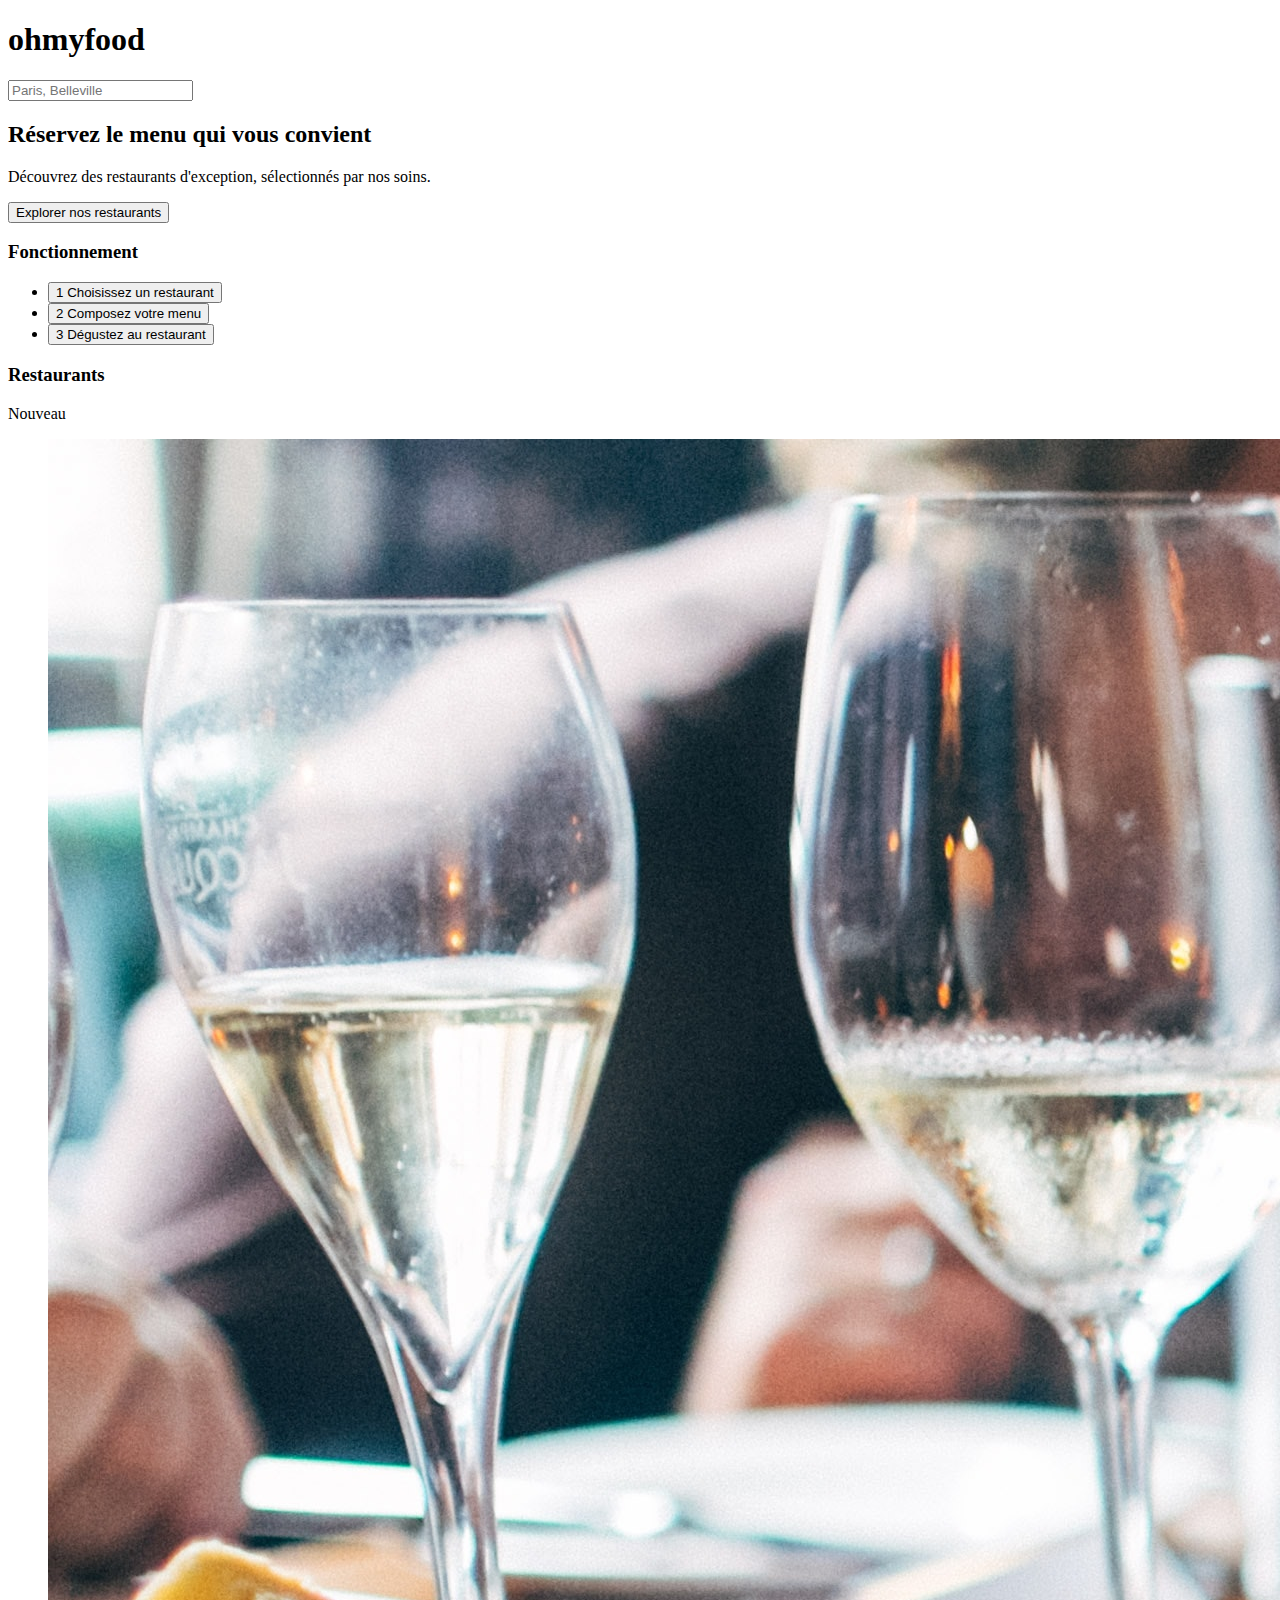
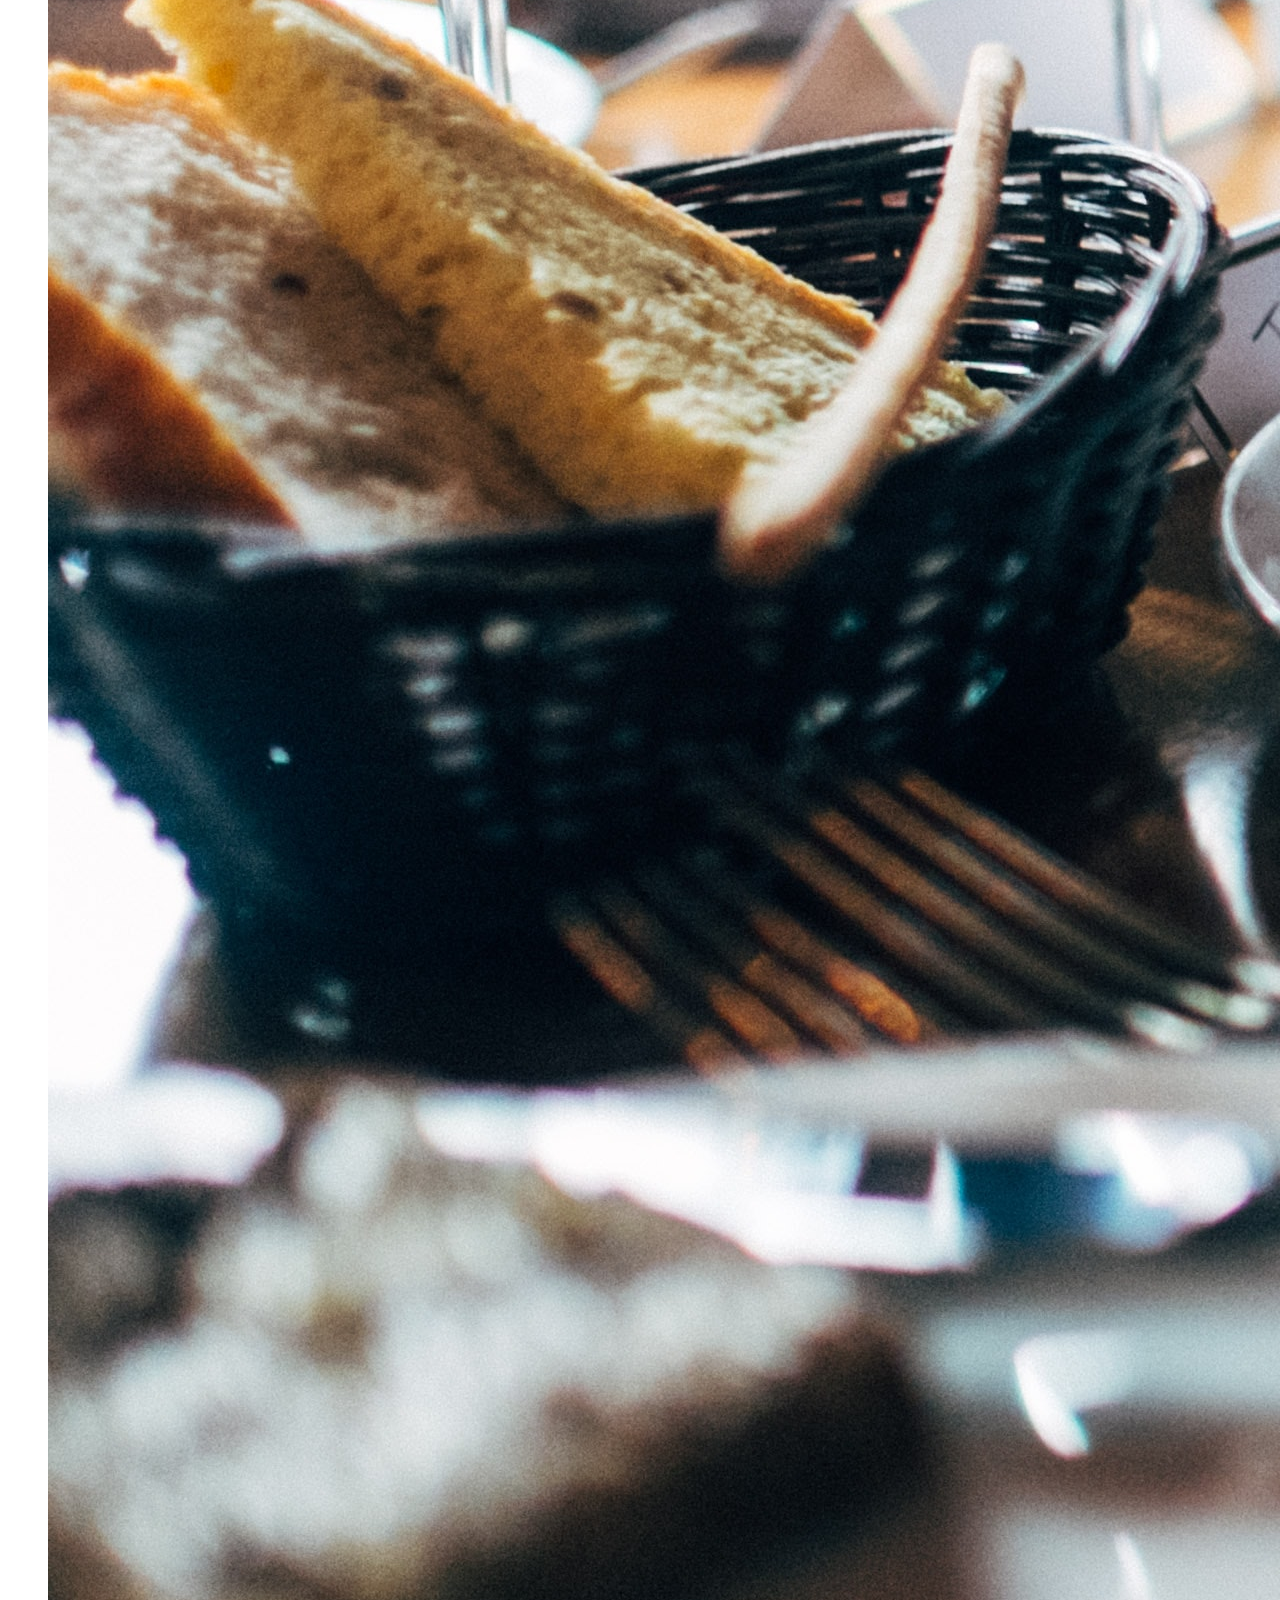
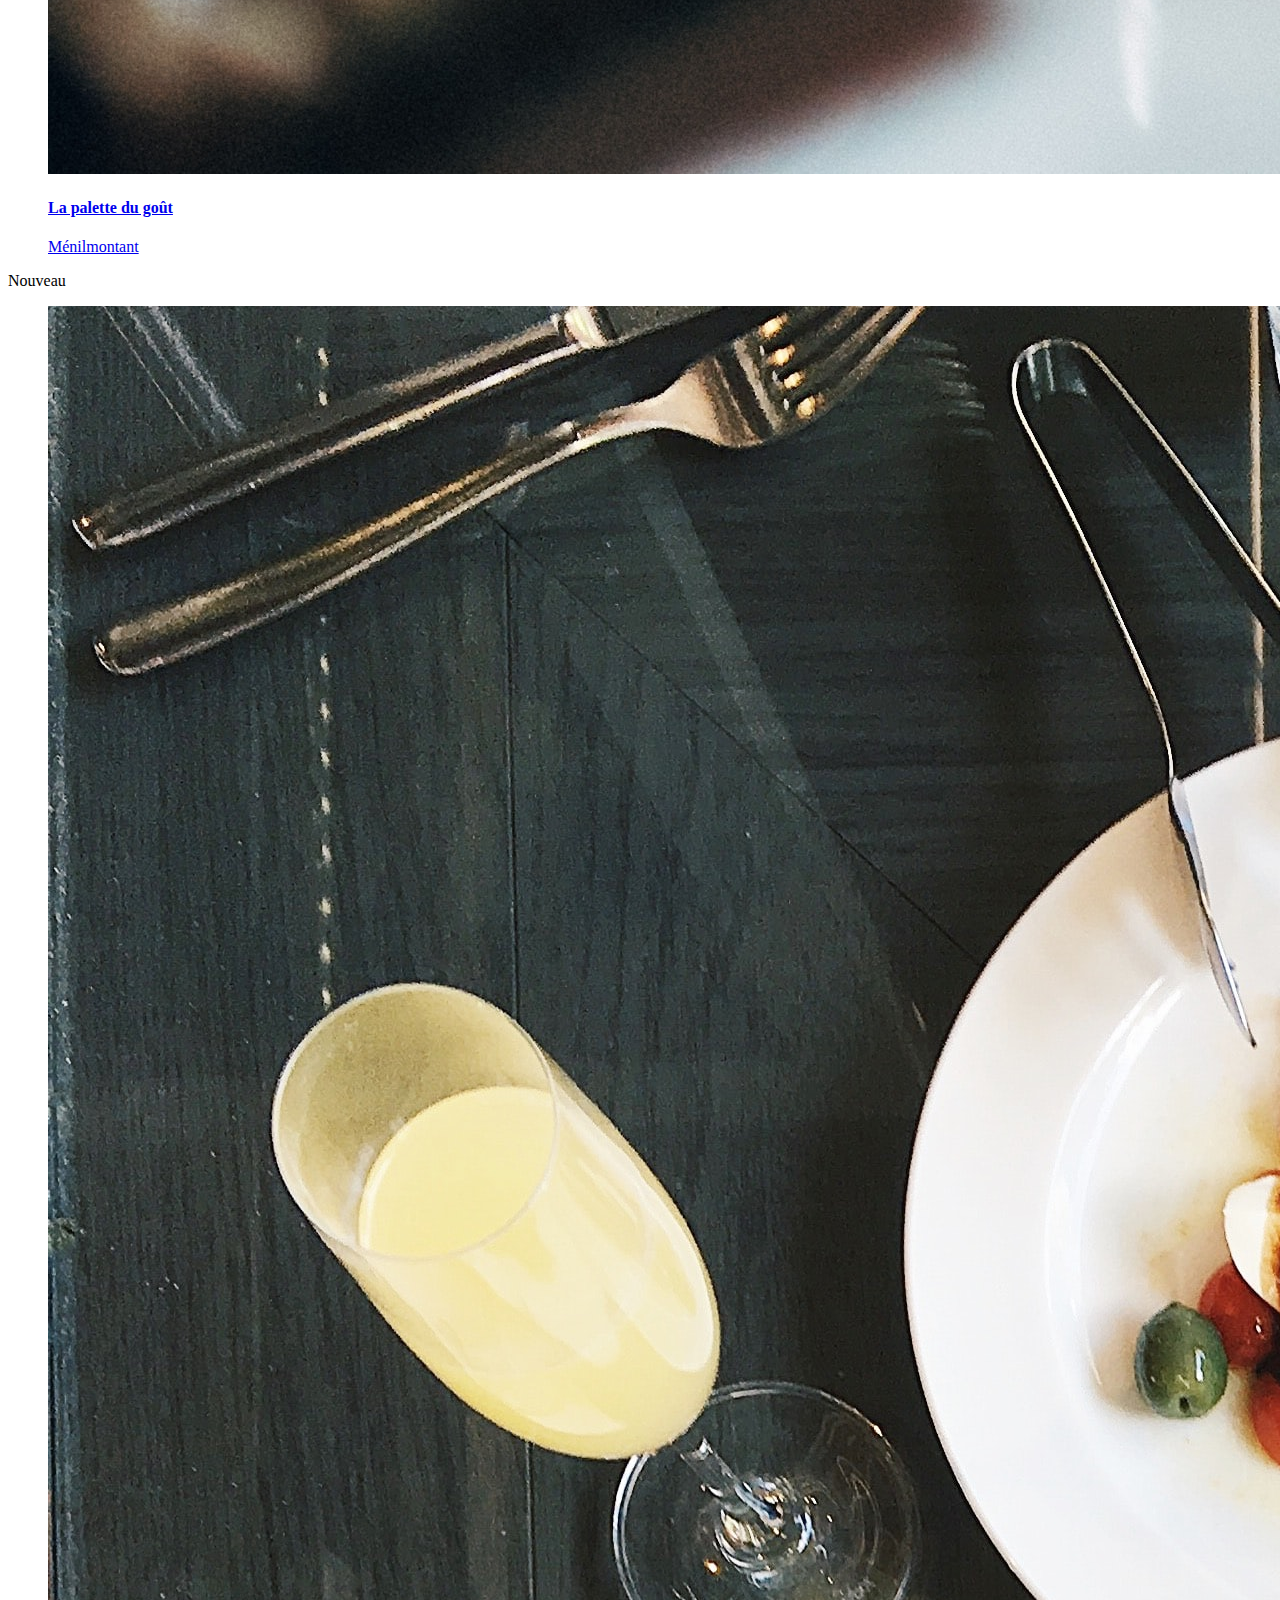
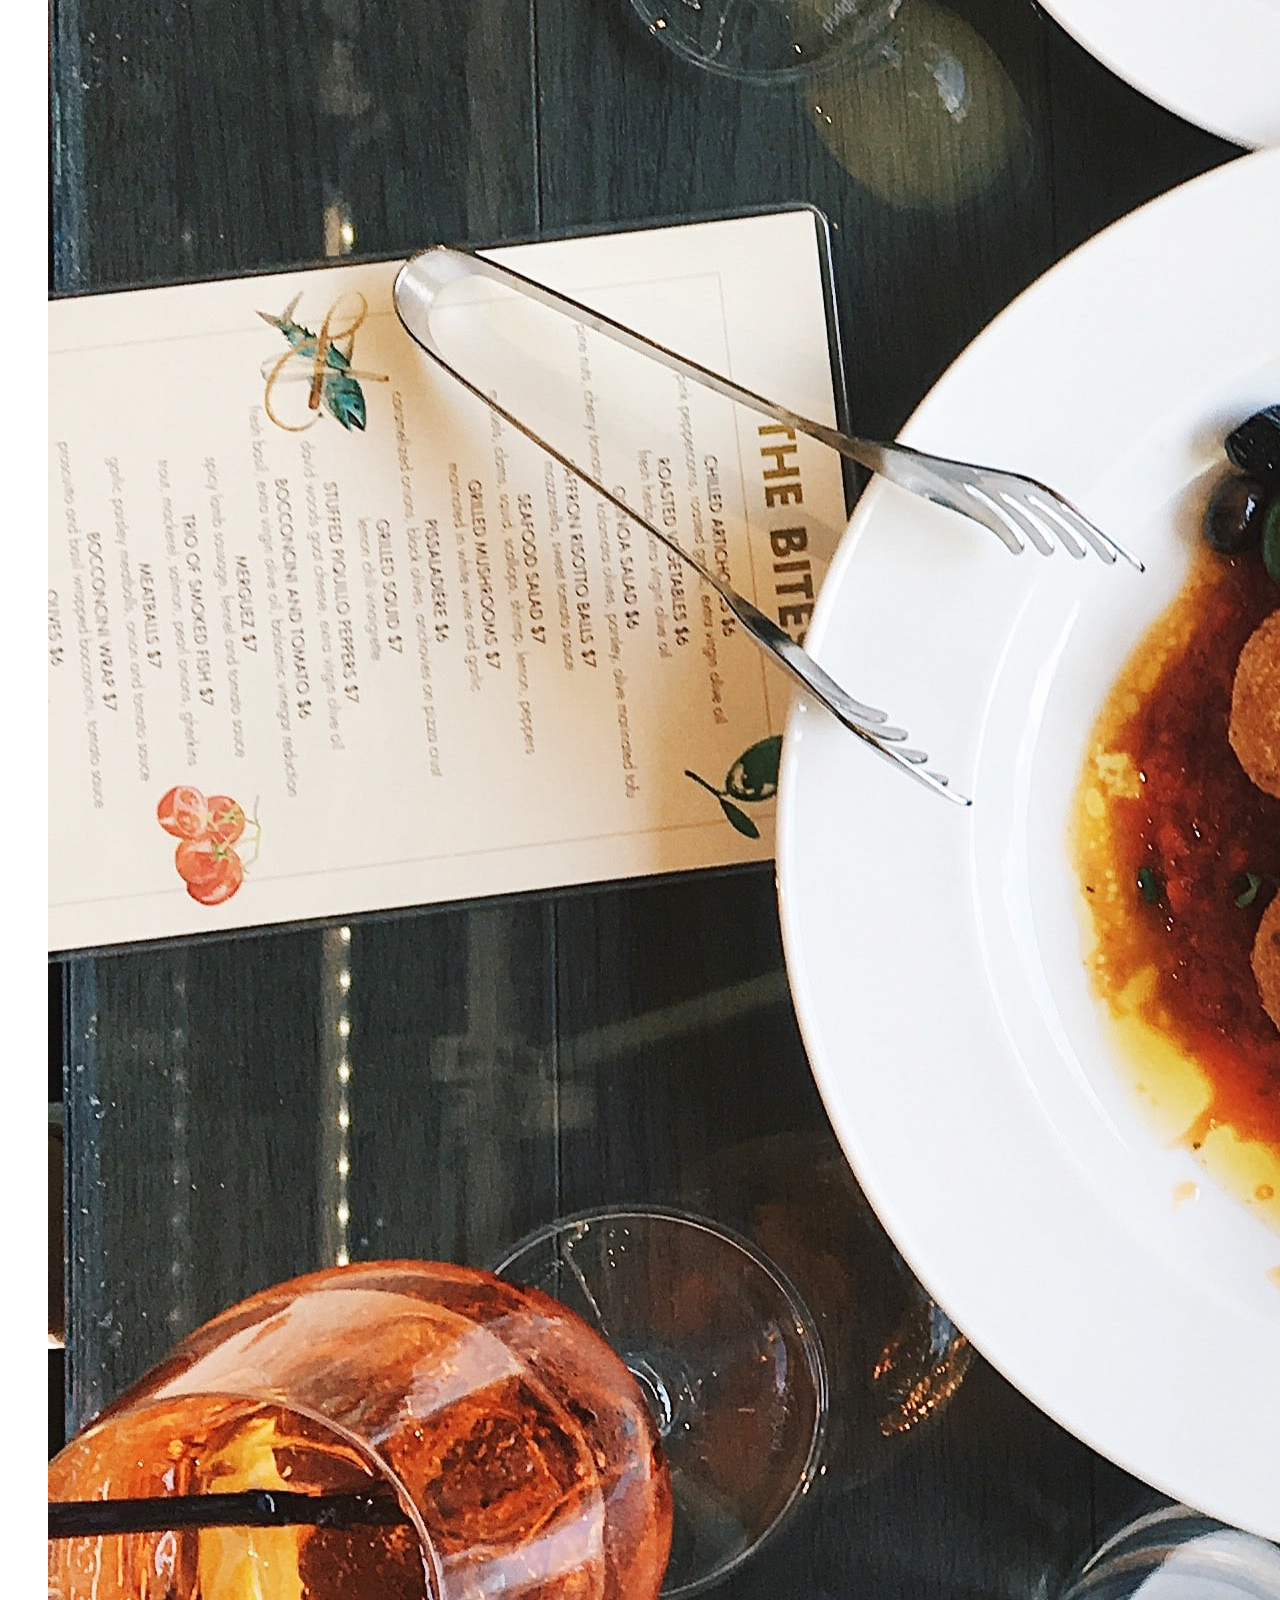
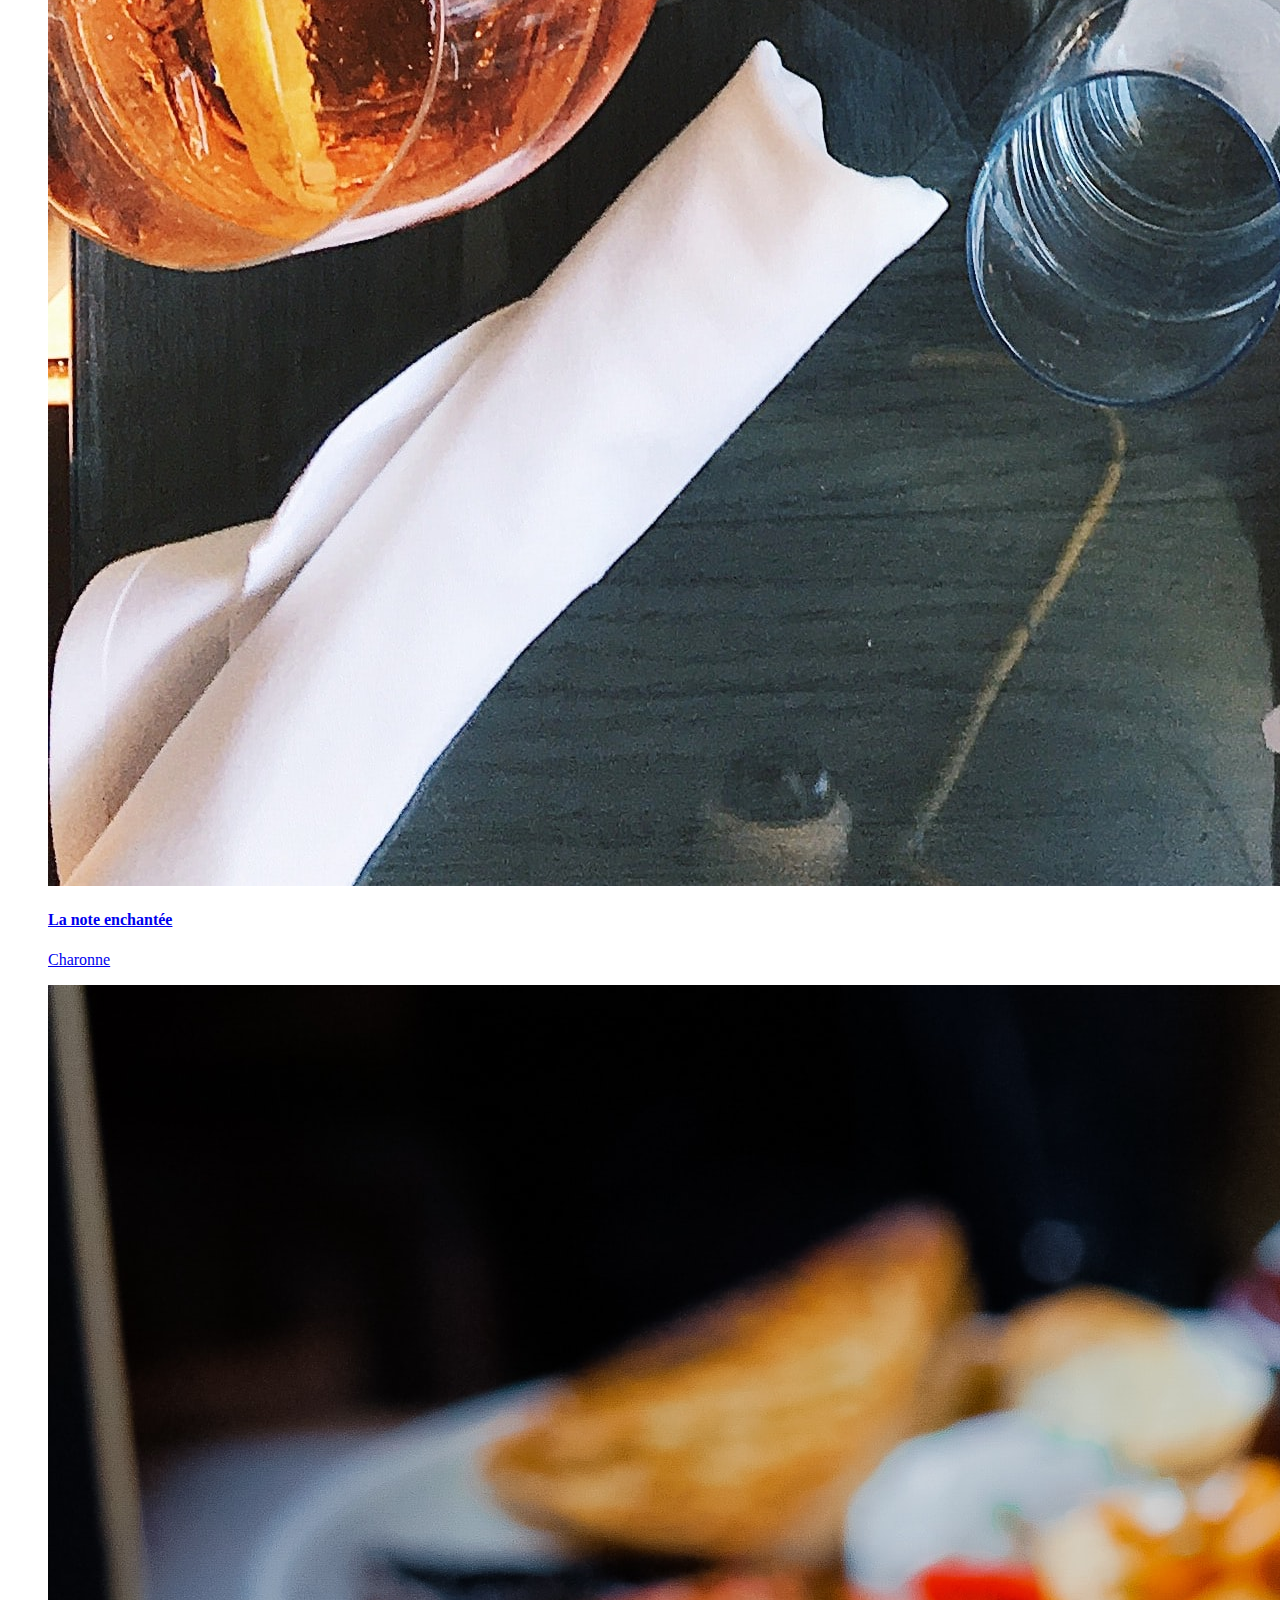
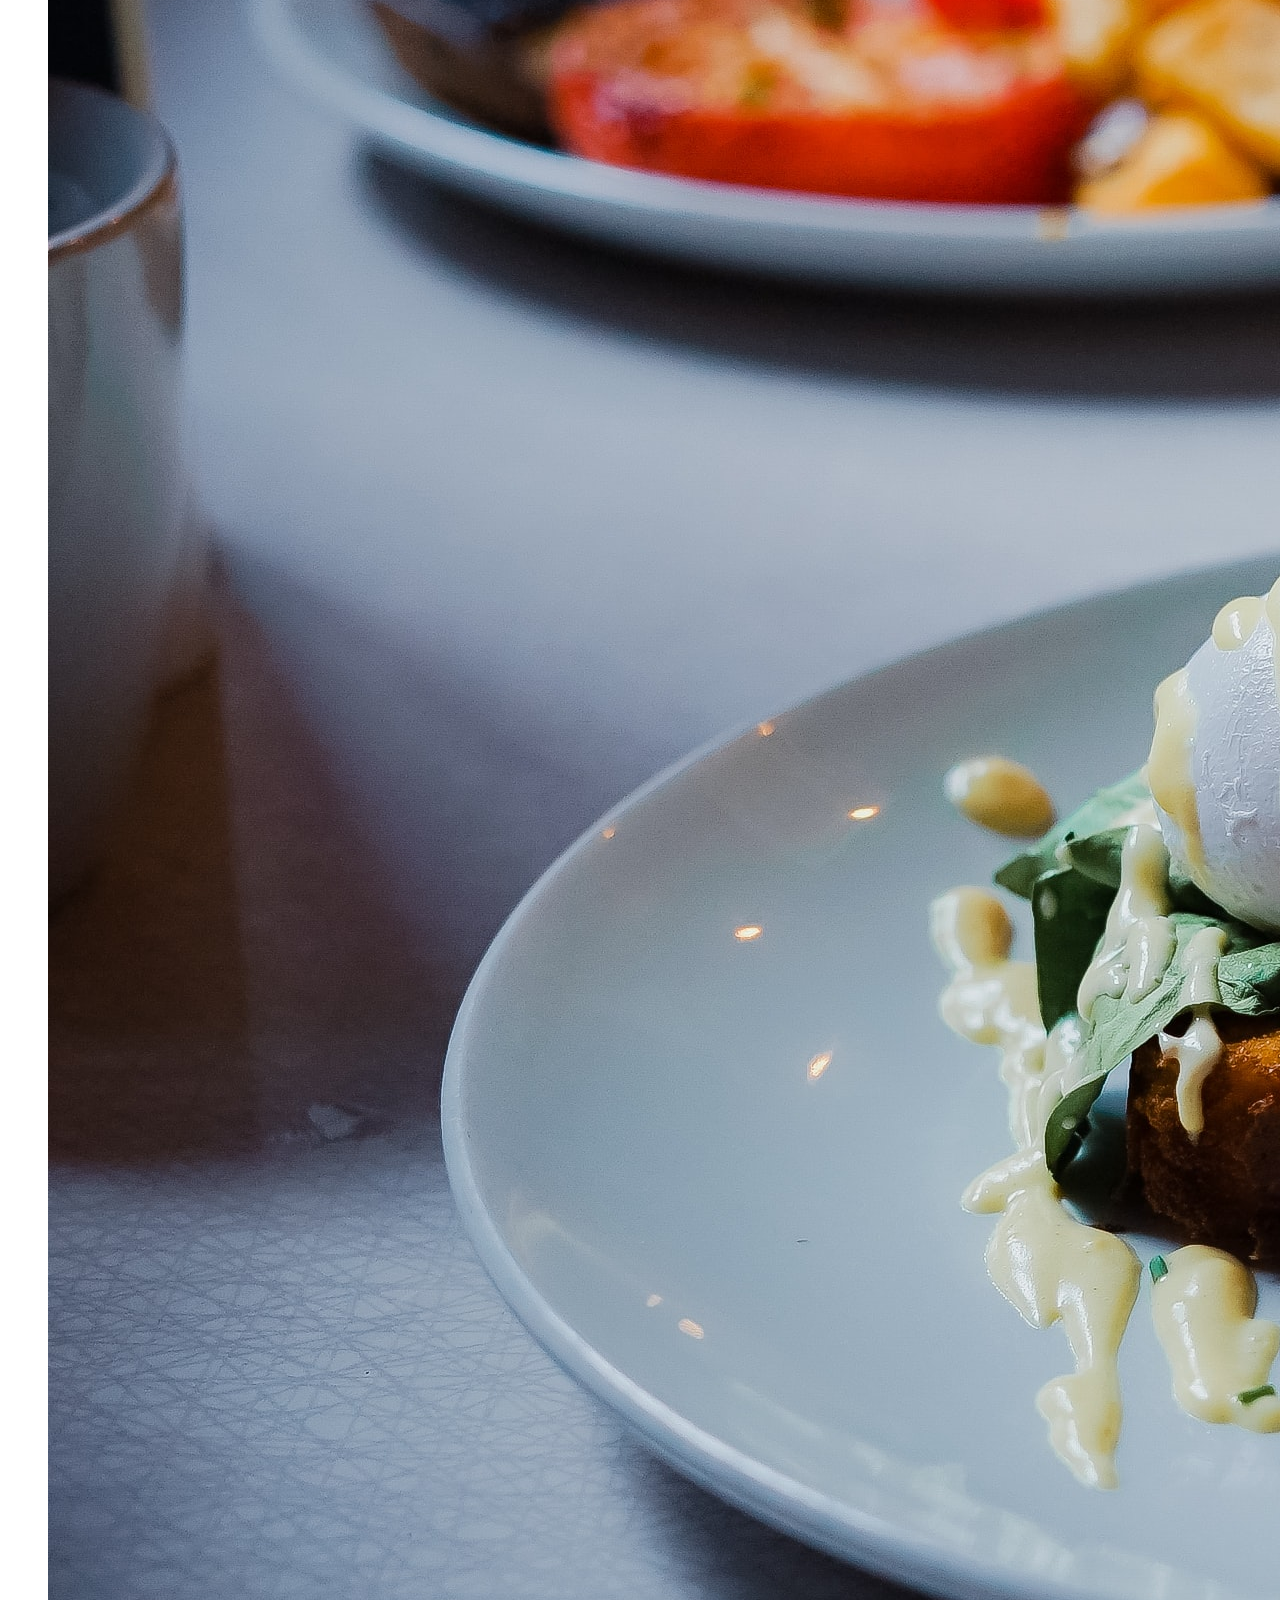
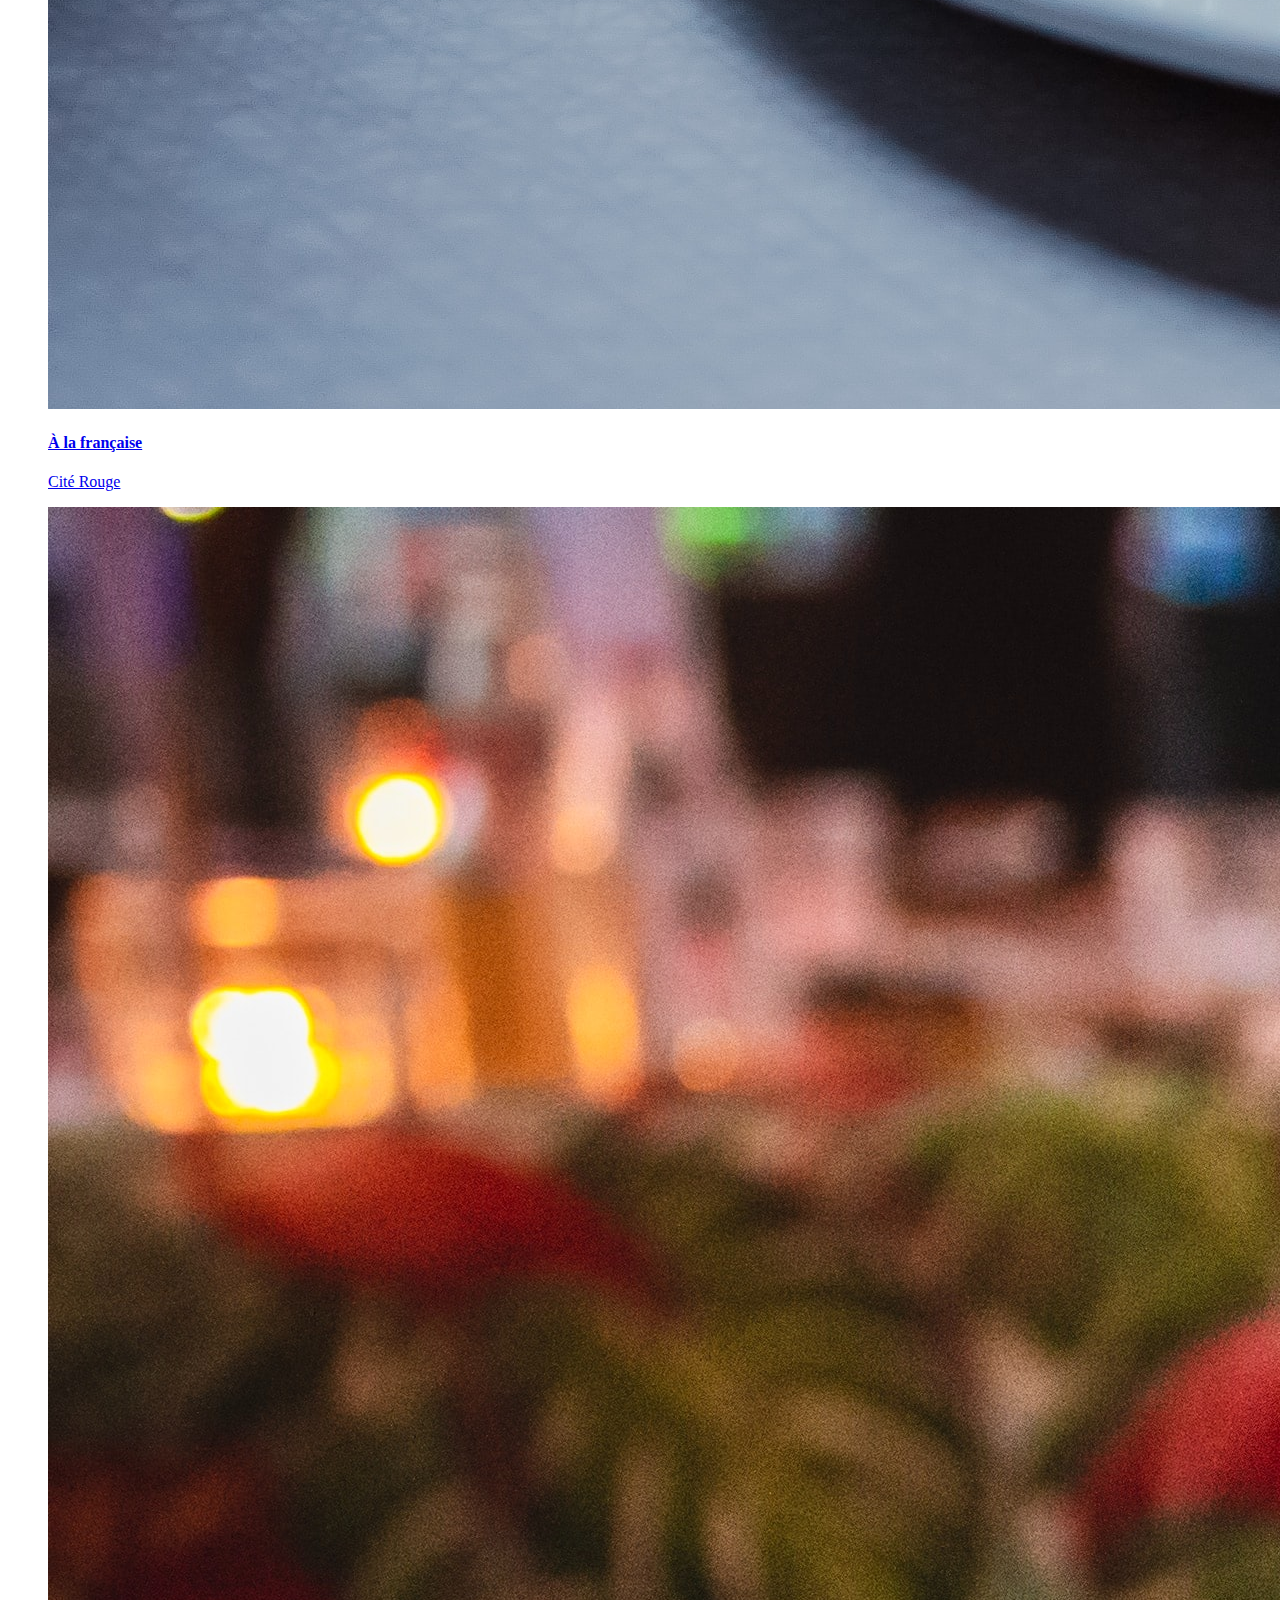
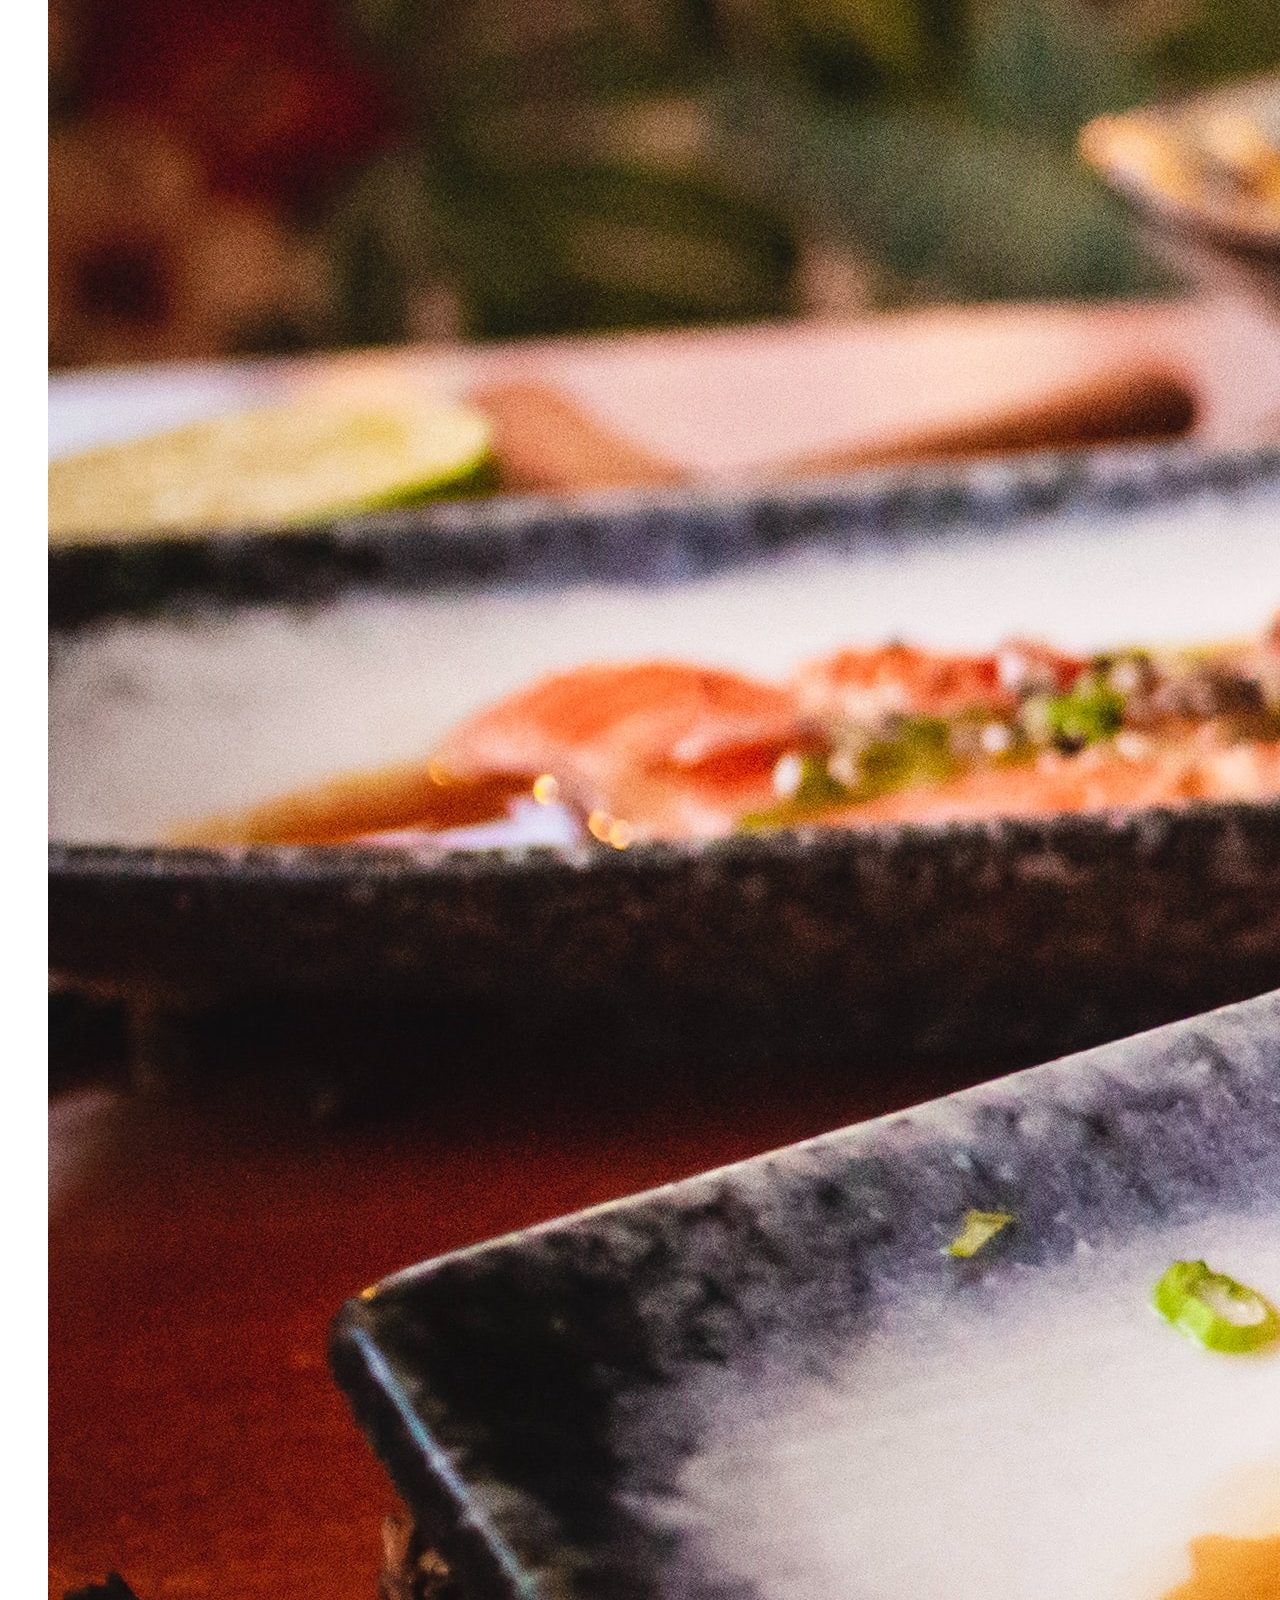
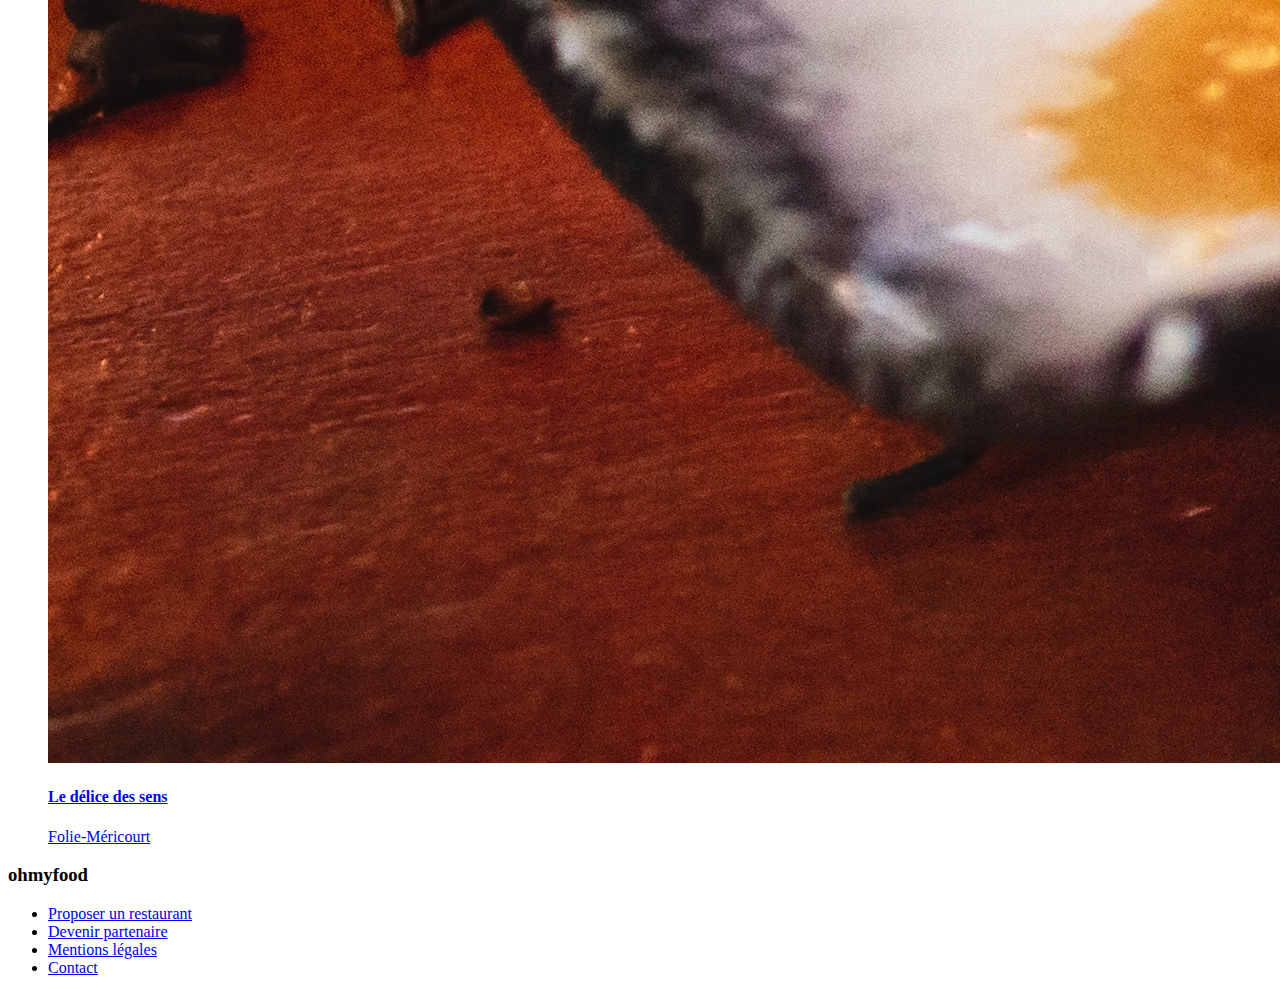
==== src/index.html @ 0aad3068 "Animation sélection plat rajoutée." ====
<!DOCTYPE html>
<html lang="fr">

    <head>
        <meta charset="utf-8" />
		<meta name="description_page" content="Accueil du site de réservation de table" />
		<meta name="viewport" content="width=device-width, initial-scale=1">
		<link rel="stylesheet" href="https://cdnjs.cloudflare.com/ajax/libs/font-awesome/6.0.0-beta3/css/all.min.css" integrity="sha512-Fo3rlrZj/k7ujTnHg4CGR2D7kSs0v4LLanw2qksYuRlEzO+tcaEPQogQ0KaoGN26/zrn20ImR1DfuLWnOo7aBA==" crossorigin="anonymous" referrerpolicy="no-referrer" />
		<link rel="preconnect" href="https://fonts.googleapis.com">
		<link rel="preconnect" href="https://fonts.gstatic.com" crossorigin>
		<link href="https://fonts.googleapis.com/css2?family=Roboto&family=Shrikhand&display=swap" rel="stylesheet">
		<link rel="stylesheet" href="css/style.css" />
		<!--
		LES TAILLES POUR LES FORMAT TABLETTES ET DESKTOP SONT A DEFINIR
		<link rel="stylesheet" media="screen and (max-width: ???px)" href="css/tablette.css" />
		<link rel="stylesheet" media="screen and (max-width: ???px)" href="css/desktop.css" />-->

		
   
		<title>OhMyFood ! Les restaurants d'exception ! </title> 
    </head>
	
	<body>
		
		<header>
		
			<div>
					<h1>ohmyfood</h1>
				<form id="localisation">
					<label for="destination"><i class="fas fa-map-marker-alt"></i></label>
					<input type="text" placeholder="Paris, Belleville" id="destination"/>
				</form>
			</div>
			<div id="accroche">
				<h2> Réservez le menu qui vous convient</h2>
				<p> Découvrez des restaurants d'exception, sélectionnés par nos soins.</p>
			</div>
			<button class="gradient_button">Explorer nos restaurants</button>
		</header>
		
		
		
		<section id="how_use">
			<h3>Fonctionnement</h3>
			<ul>
				<li>
					<button>
						<span  class="how_use_step">1</span>
						<i class="fas fa-mobile-alt"></i>Choisissez un restaurant
					</button>
				</li>
				<li>
					
					<button>
						<span  class="how_use_step">2</span>
						<i class="fas fa-list-ul operation__steps--icon"></i>Composez votre menu
					</button>
				</li>
				<li>
					
					<button class="how_use">
						<span  class="how_use_step">3</span>
						<i class="fas fa-store operation__steps--icon"></i>Dégustez au restaurant
					</button>
				</li>
			</ul>
		</section>
		
		<section id="restaurant">
			<h3>Restaurants</h3>
			
			
				<div class="new_restaurant">Nouveau</div>
				<figure>
					<a href="LaPaletteDuGout.html">
						<img src="images/restaurants/jay-wennington-N_Y88TWmGwA-unsplash.jpg" alt="Photo d'un plat du restaurant" />
						<figcaption>
							<div>
								<h4>La palette du goût</h4>
								<p>Ménilmontant</p>
							</div>
							<p><i class="fill far fa-heart fa-2x gradient"></i></p>
						</figcaption>
					</a>
				</figure>
			

				<div class="new_restaurant">Nouveau</div>
				<figure>
					<a href="LaNoteEnchantee.html">
						<img src="images/restaurants/stil-u2Lp8tXIcjw-unsplash.jpg" alt="Photo d'un plat du restaurant" />
						<figcaption>
							<div>
								<h4>La note enchantée</h4>
								<p>Charonne</p>
							</div>
							<p><i class="fill far fa-heart fa-2x"></i></p>
						</figcaption>
					</a>
				</figure>

				<figure>
					<a href="ALaFrancaise.html">
						<img src="images/restaurants/toa-heftiba-DQKerTsQwi0-unsplash.jpg" alt="Photo d'un plat du restaurant" />
						<figcaption>
							<div>
								<h4>À la française</h4>
								<p>Cité Rouge</p>
							</div>
							<p><i class="fill far fa-heart fa-2x"></i></p>
						</figcaption>
					</a>
				</figure>
			
				<figure>
					<a href="LeDeliceDesSens.html">
						<img src="images/restaurants/louis-hansel-shotsoflouis-qNBGVyOCY8Q-unsplash.jpg" alt="Photo d'un plat du restaurant" />
						<figcaption>
							<div>
								<h4>Le délice des sens</h4>
								<p>Folie-Méricourt</p>
							</div>
							<p><i class="fill far fa-heart fa-2x"></i></p>
						</figcaption>
					</a>
				</figure>
		</section>
		
		<footer>
			<h3>ohmyfood</h3>
			<nav>
				<ul>
					<li><a href="#"><i class="fas fa-utensils"></i>Proposer un restaurant</a></li>
					<li><a href="#"><i class="fas fa-hands-helping"></i>Devenir partenaire</a></li>
					<li><a href="#">Mentions légales</a></li>
					<li><a href="mailto:contact@ohmyfood.fr">Contact</a></li>
				</ul>
			</nav>
		</footer>
	</body>
</html>
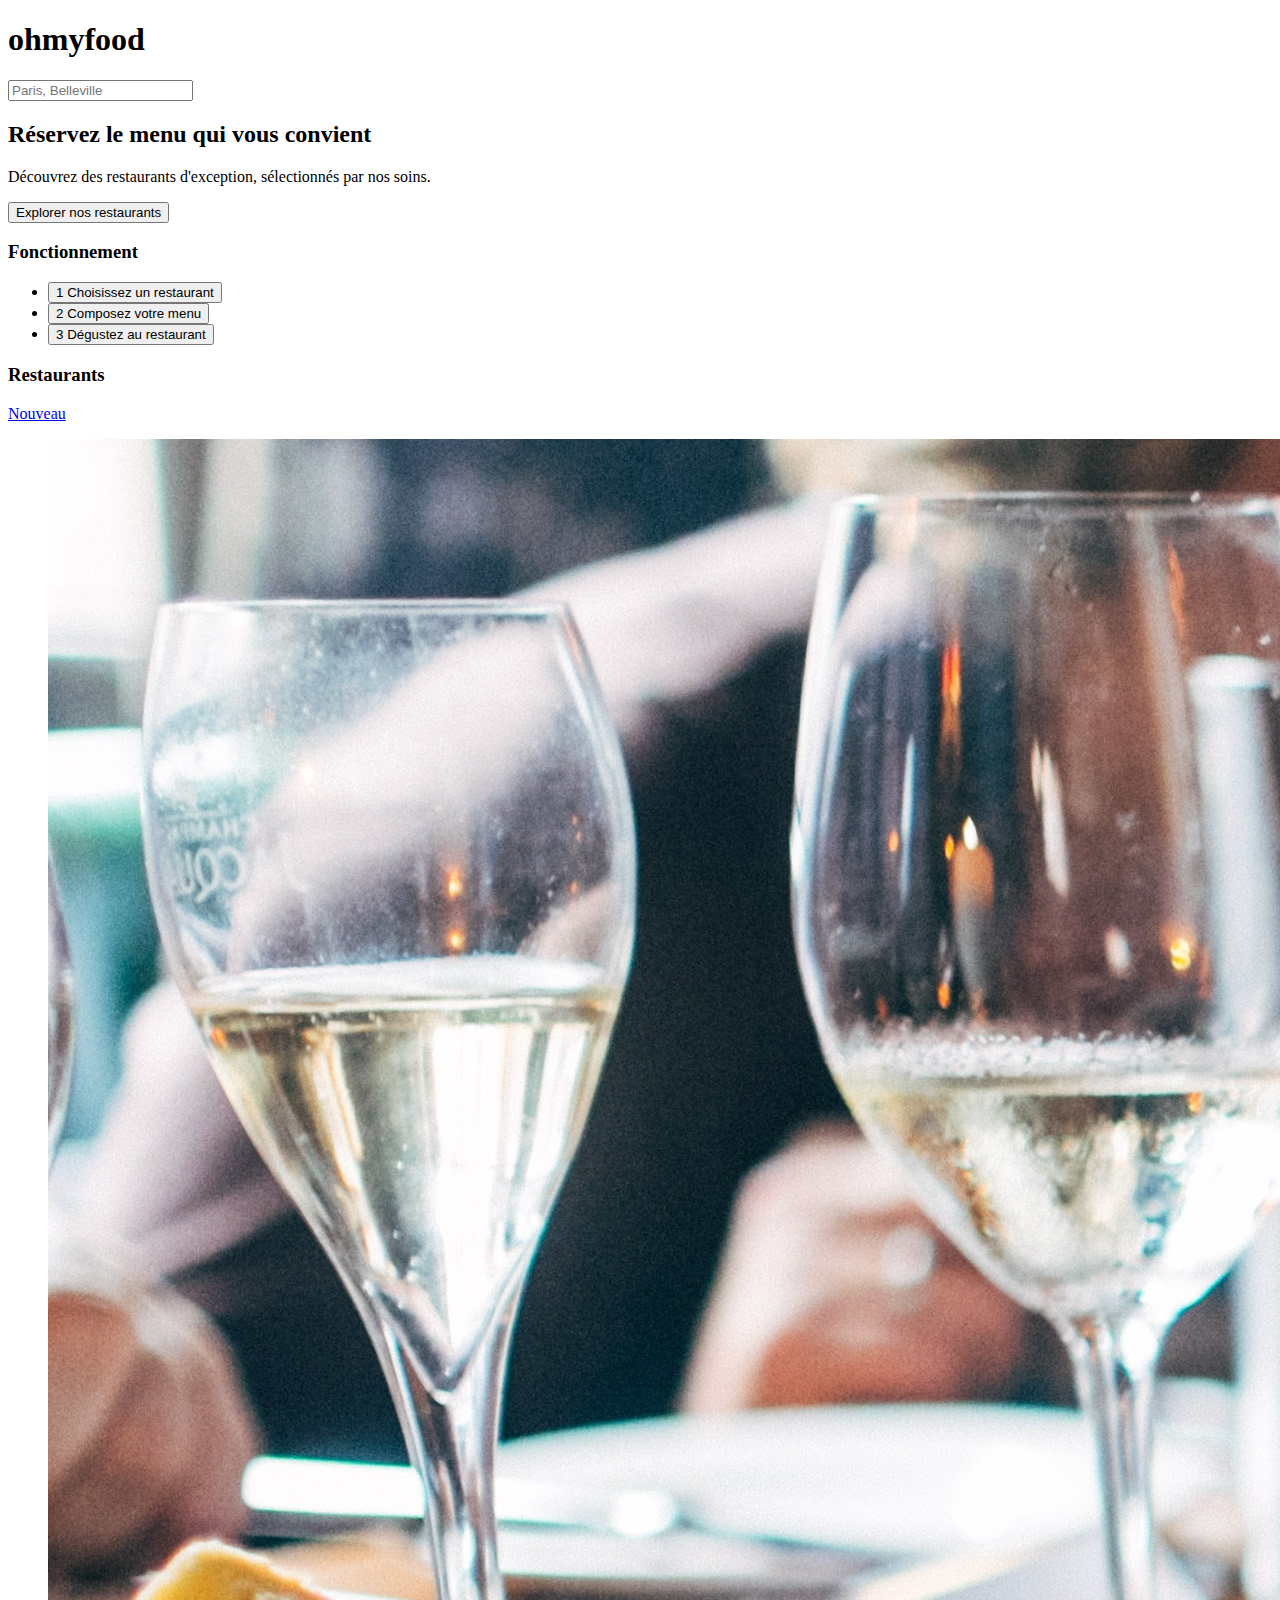
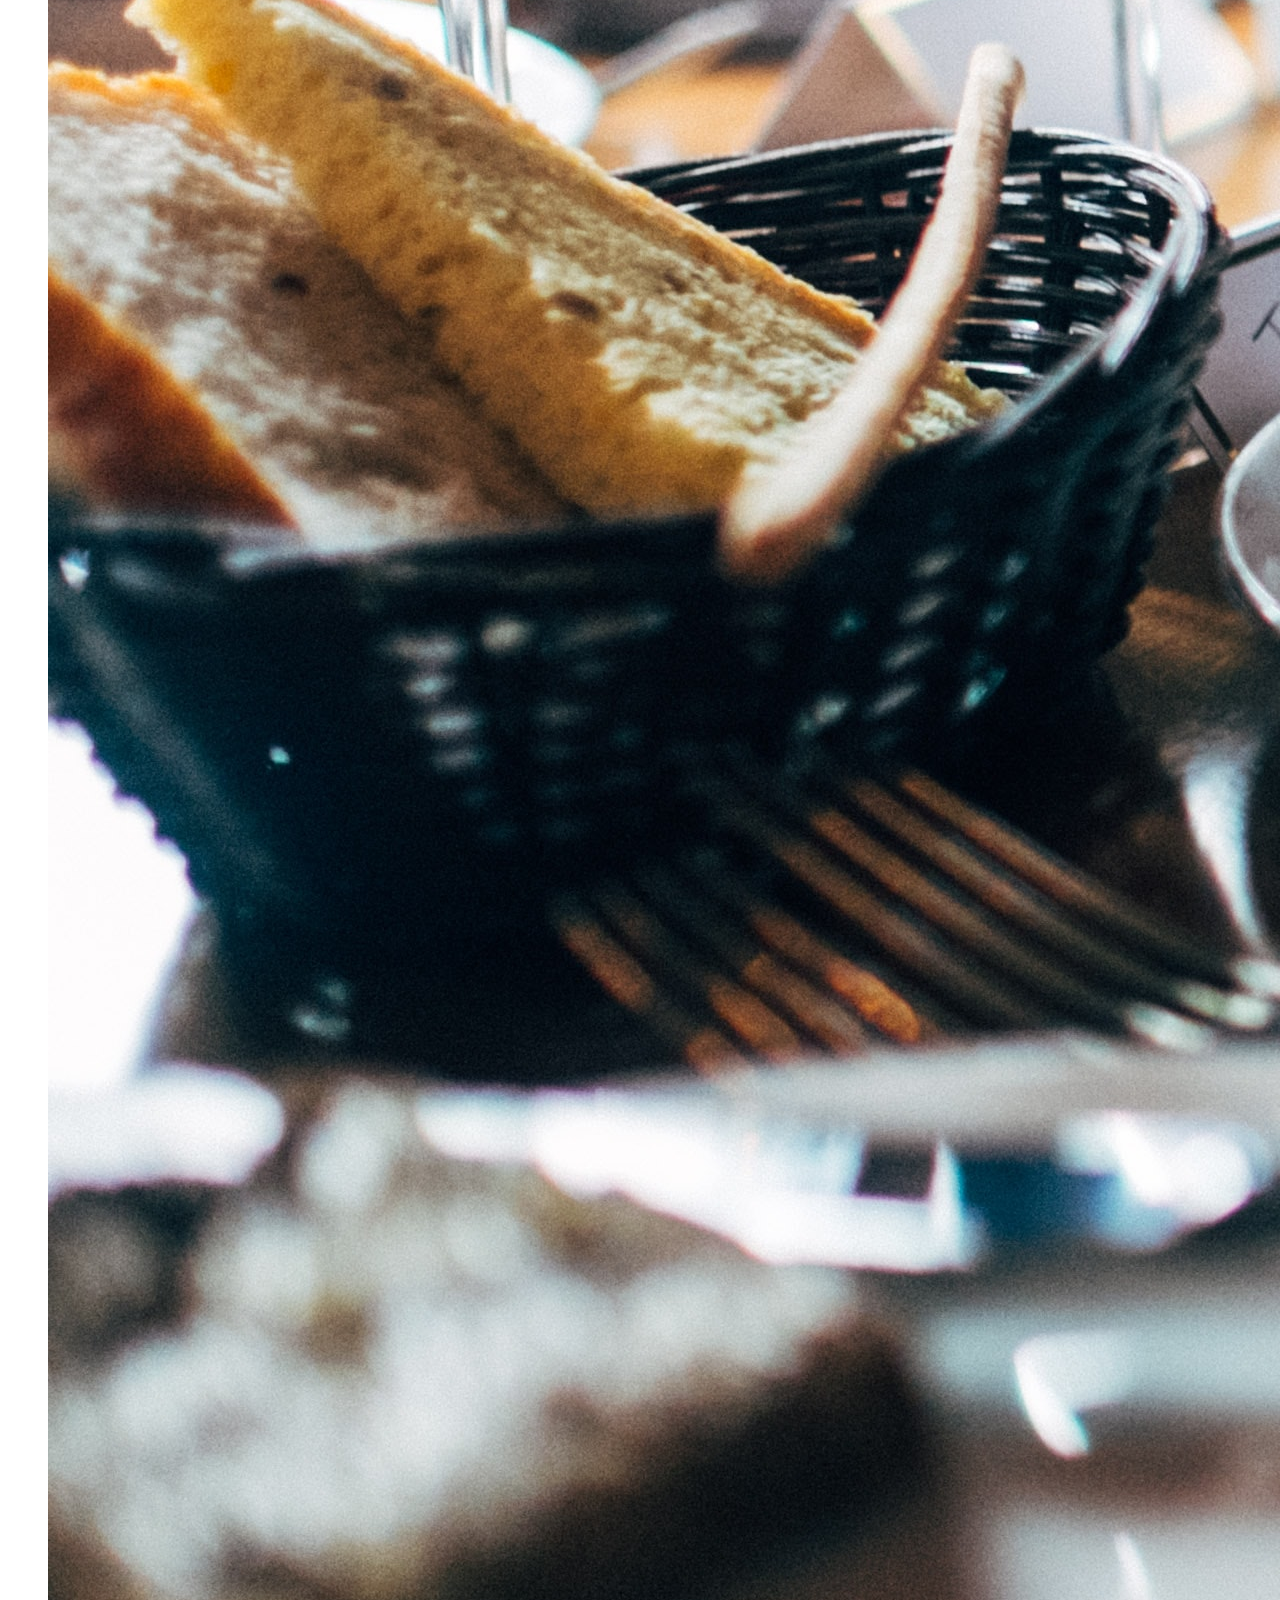
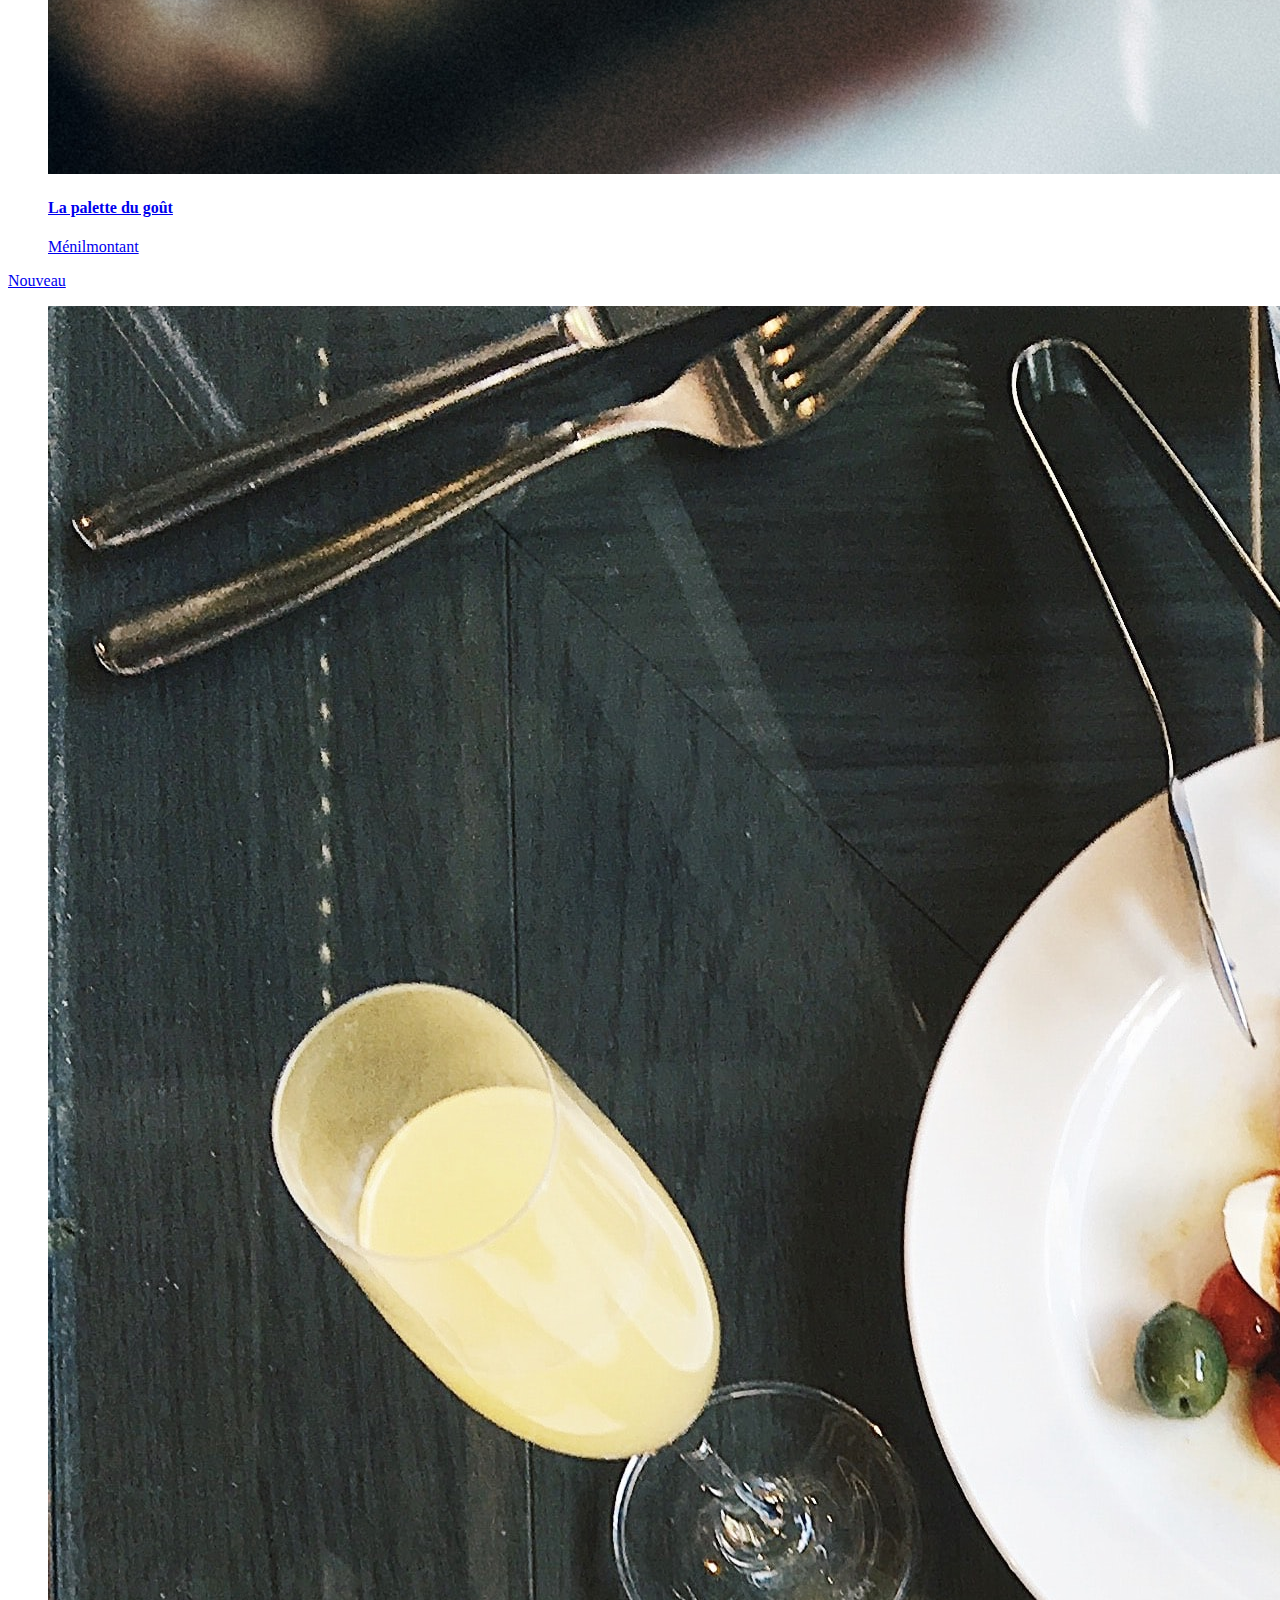
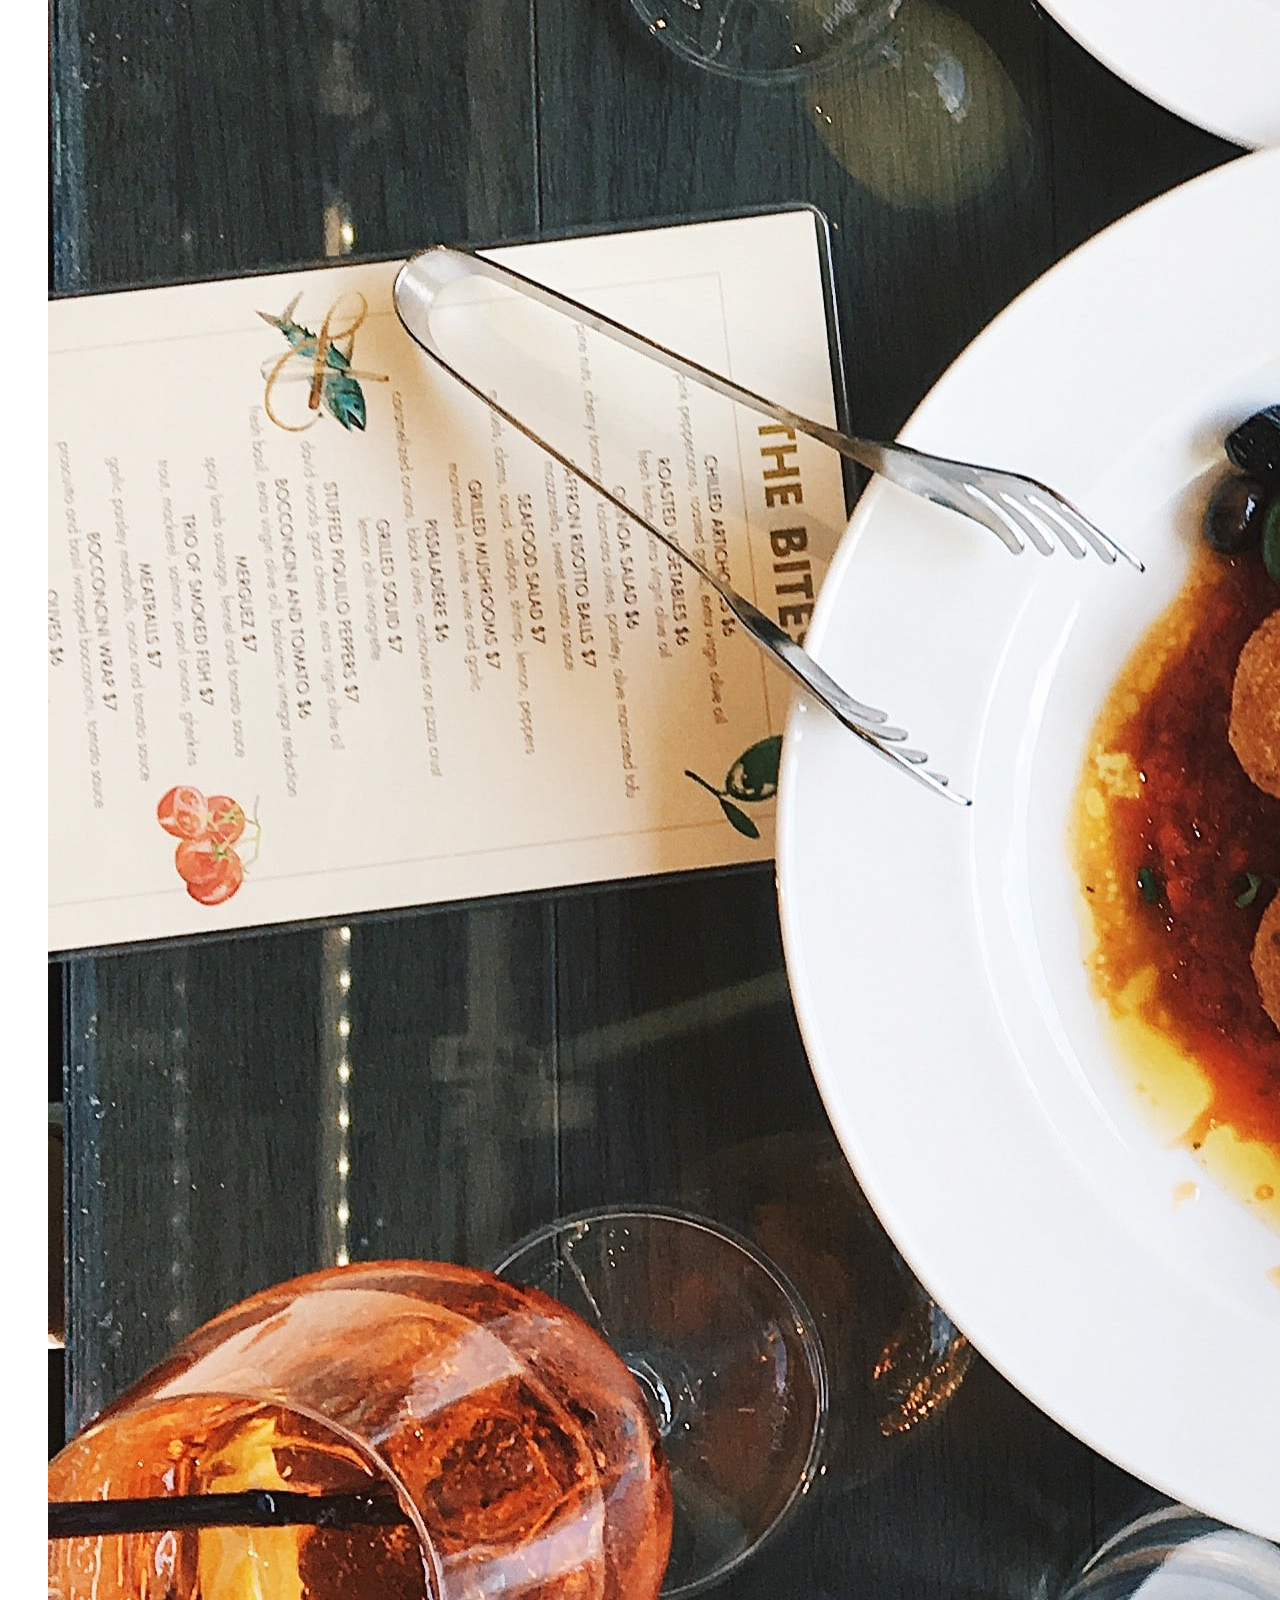
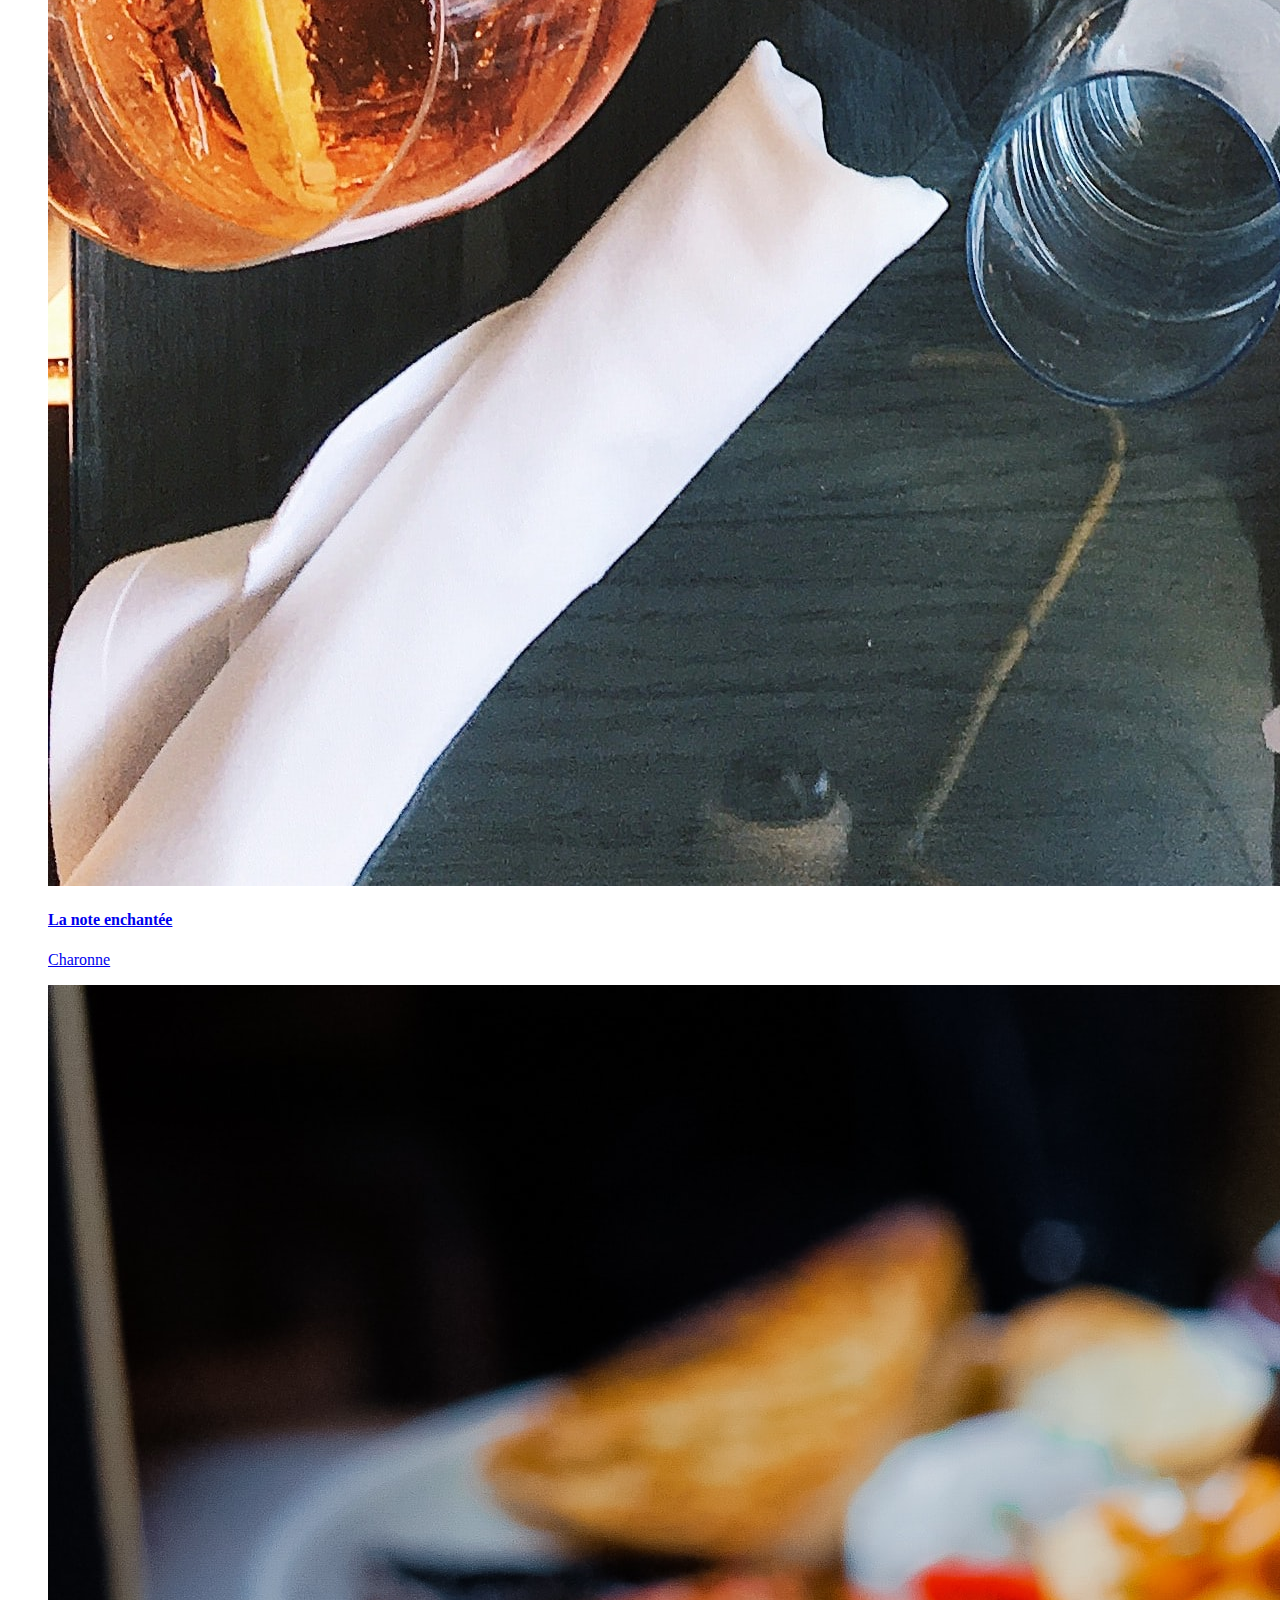
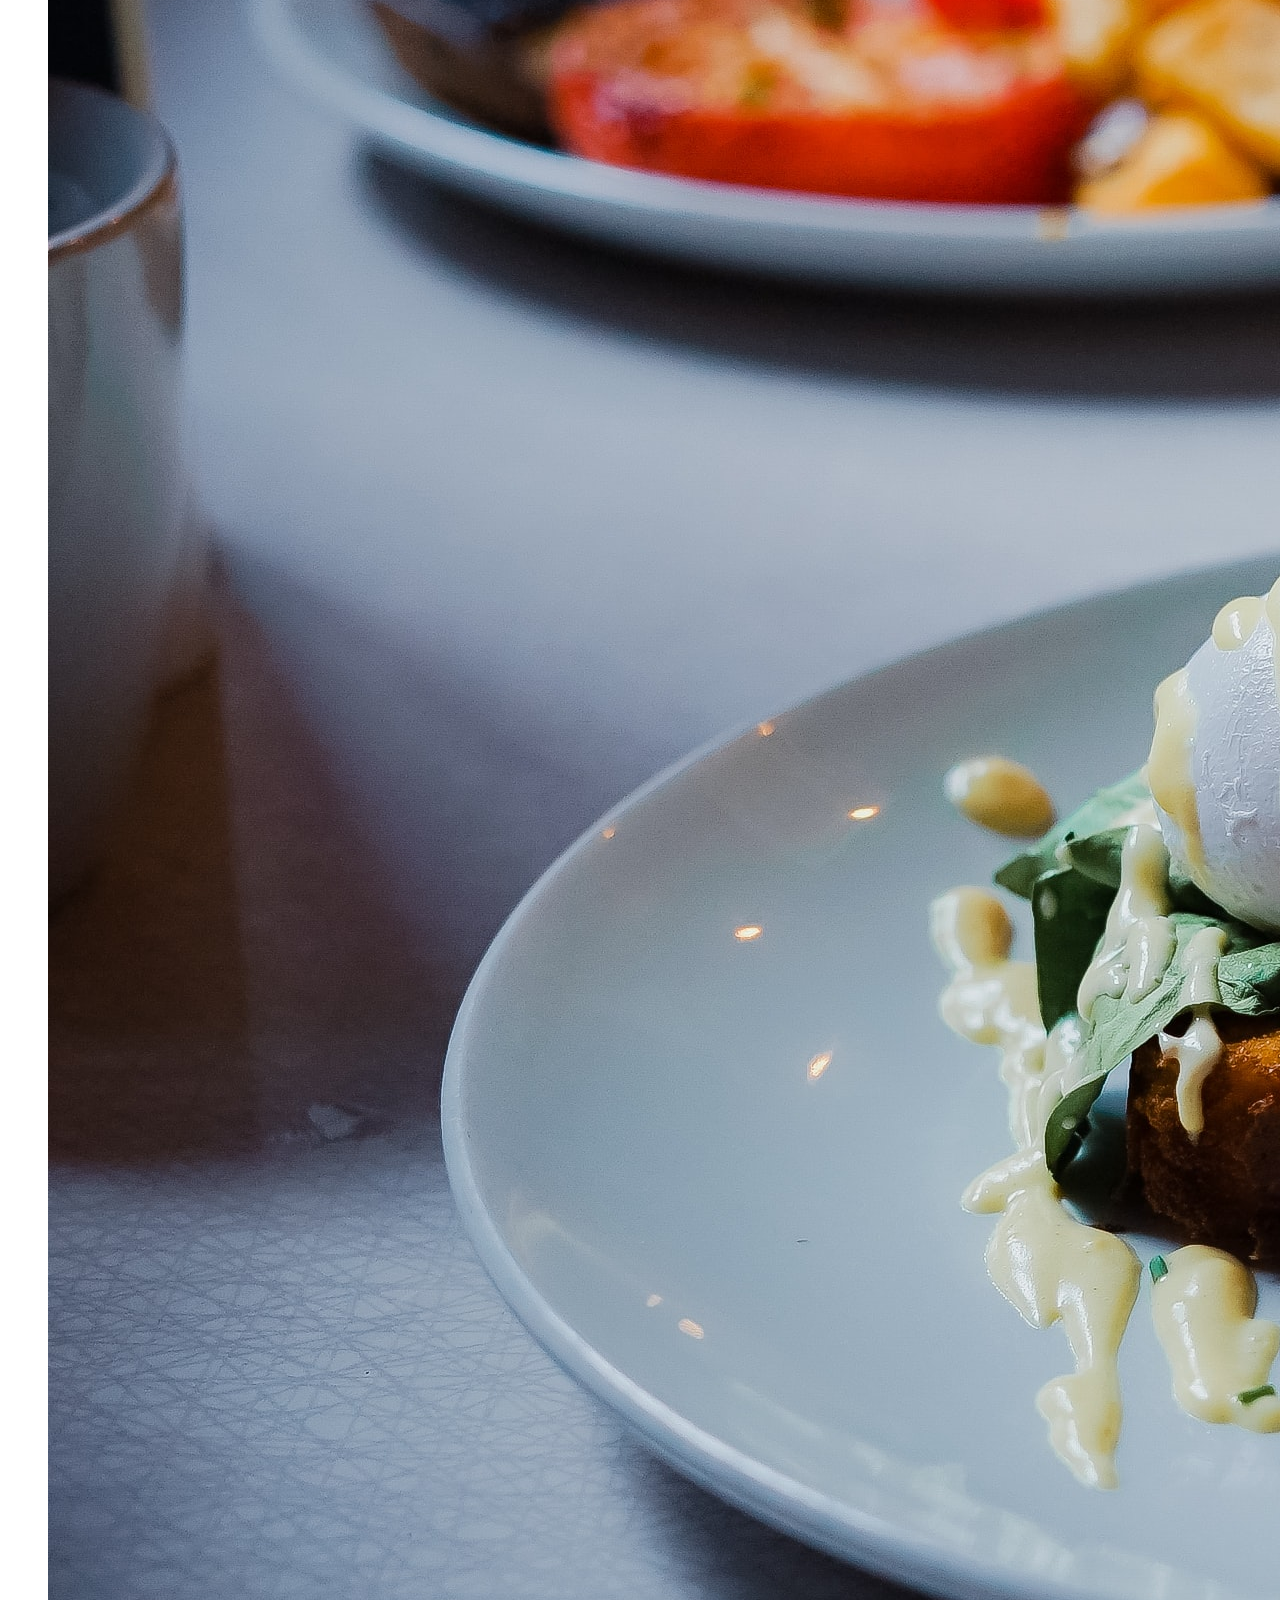
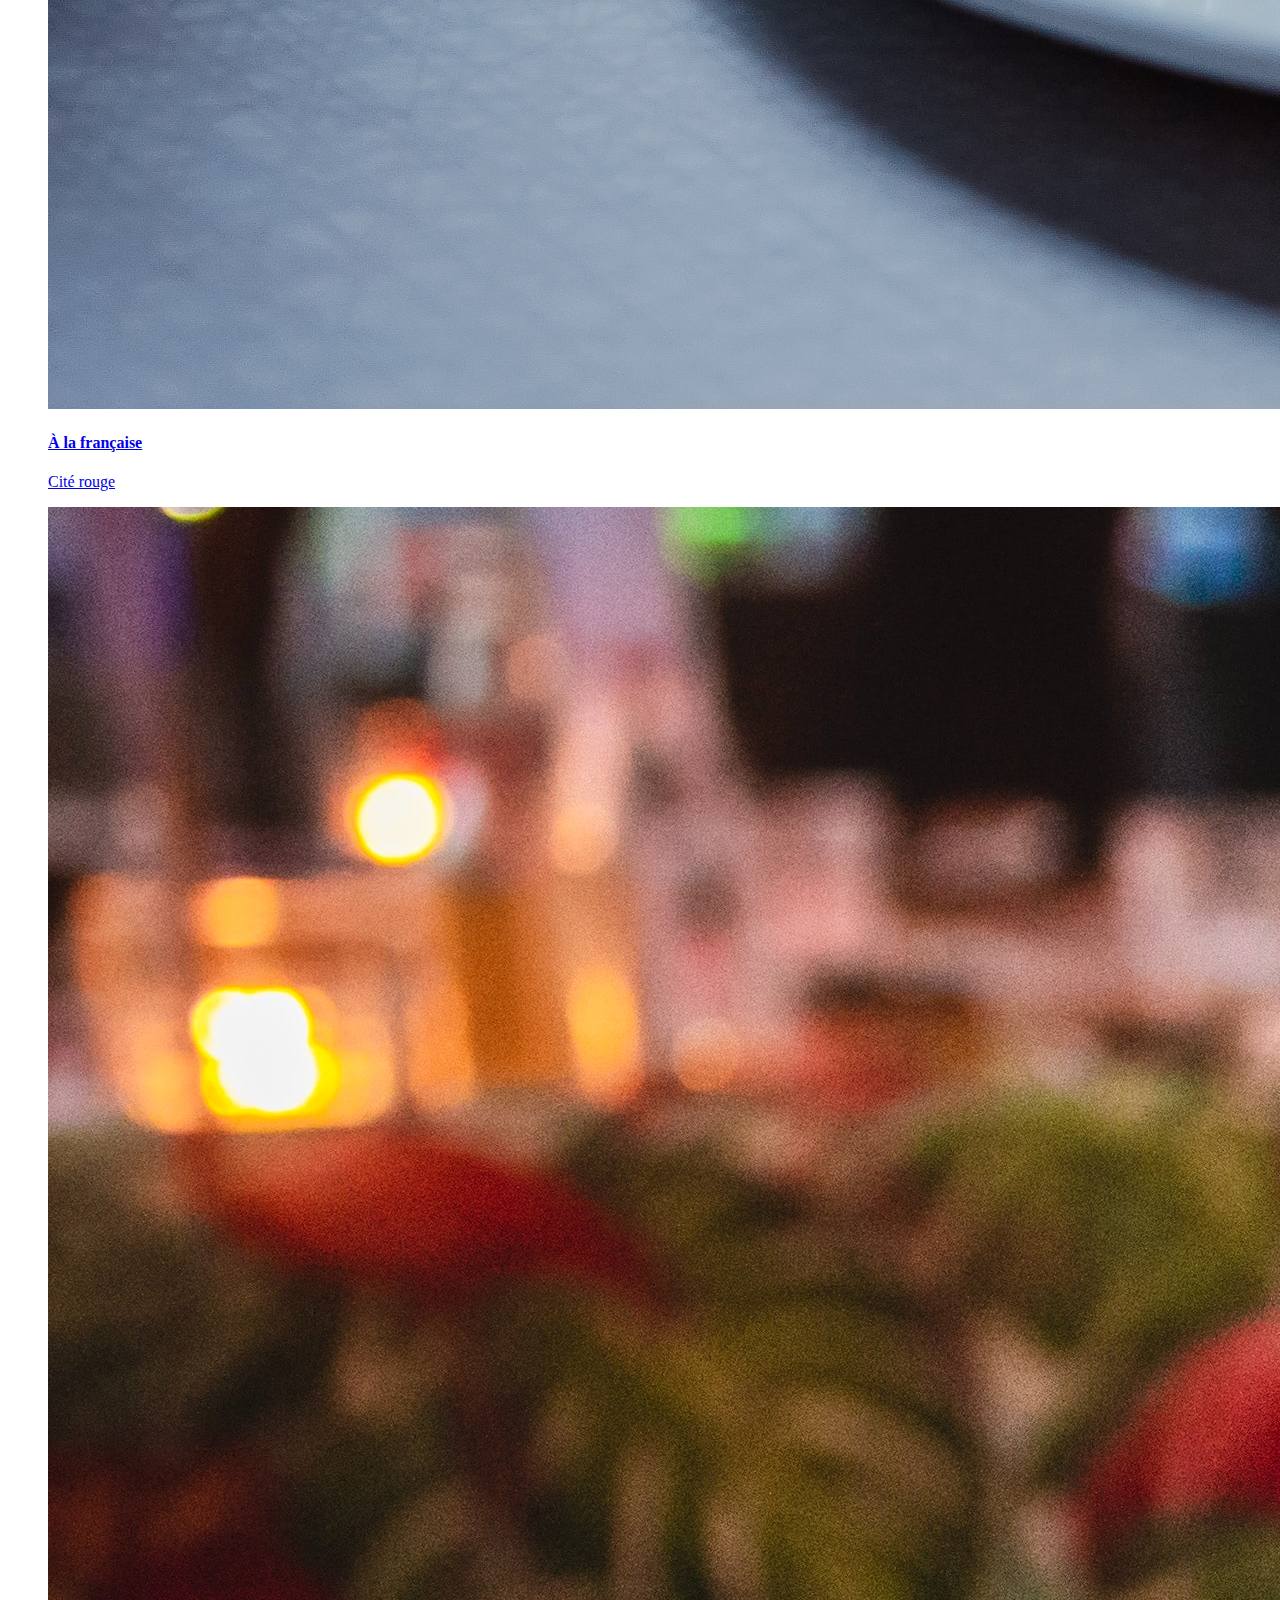
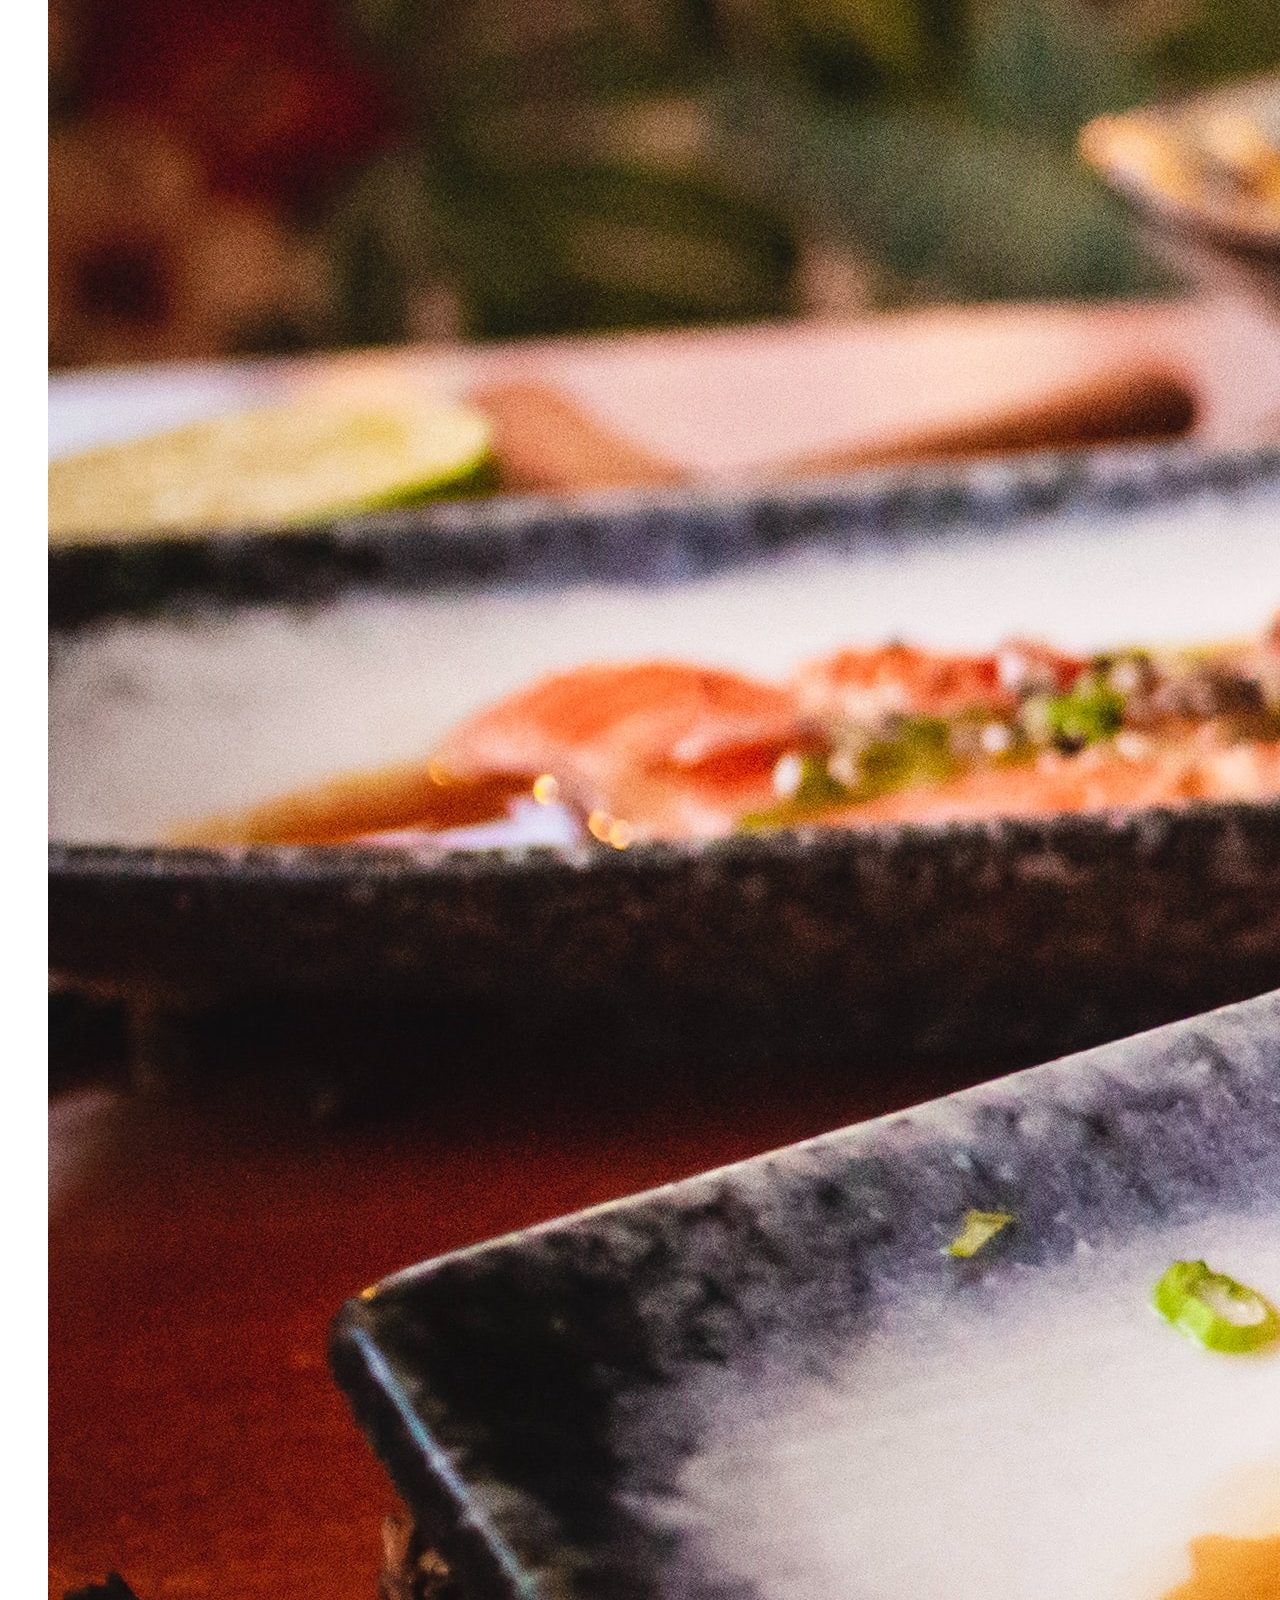
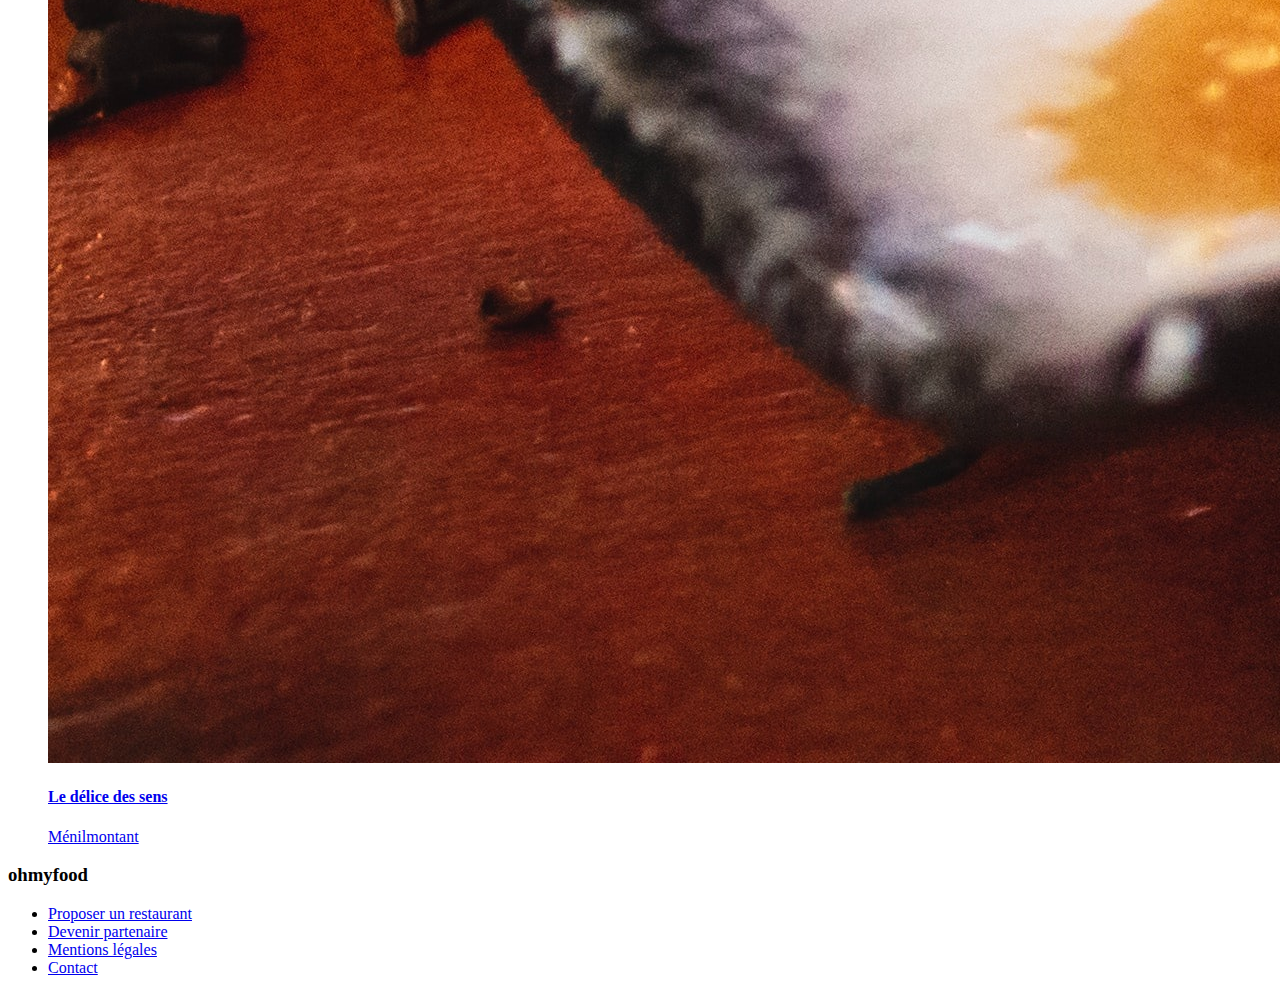
==== commit d77fc928: "Ajout des coeurs en dégradé,correction des liens entourant les fiches restaurant sur la page index." ====
--- a/src/index.html
+++ b/src/index.html
@@ -1,4 +1,3 @@
-
 <!DOCTYPE html>
 <html lang="fr">
 
@@ -22,121 +21,124 @@
     </head>
 	
 	<body>
-		
-		<header>
-		
-			<div>
-					<h1>ohmyfood</h1>
-				<form id="localisation">
-					<label for="destination"><i class="fas fa-map-marker-alt"></i></label>
-					<input type="text" placeholder="Paris, Belleville" id="destination"/>
-				</form>
-			</div>
-			<div id="accroche">
-				<h2> Réservez le menu qui vous convient</h2>
-				<p> Découvrez des restaurants d'exception, sélectionnés par nos soins.</p>
-			</div>
-			<button class="gradient_button">Explorer nos restaurants</button>
-		</header>
-		
-		
-		
-		<section id="how_use">
-			<h3>Fonctionnement</h3>
-			<ul>
-				<li>
-					<button>
-						<span  class="how_use_step">1</span>
-						<i class="fas fa-mobile-alt"></i>Choisissez un restaurant
-					</button>
-				</li>
-				<li>
-					
-					<button>
-						<span  class="how_use_step">2</span>
-						<i class="fas fa-list-ul operation__steps--icon"></i>Composez votre menu
-					</button>
-				</li>
-				<li>
-					
-					<button class="how_use">
-						<span  class="how_use_step">3</span>
-						<i class="fas fa-store operation__steps--icon"></i>Dégustez au restaurant
-					</button>
-				</li>
-			</ul>
-		</section>
-		
-		<section id="restaurant">
-			<h3>Restaurants</h3>
-			
-			
-				<div class="new_restaurant">Nouveau</div>
-				<figure>
+		<div id="triangle_loader"></div>
+		<div  id="index_main">
+			<header>
+
+				<div>
+						<h1>ohmyfood</h1>
+					<form id="localisation">
+						<label for="destination"><i class="fas fa-map-marker-alt"></i></label>
+						<input type="text" placeholder="Paris, Belleville" id="destination"/>
+					</form>
+				</div>
+				<div id="accroche">
+					<h2> Réservez le menu qui vous convient</h2>
+					<p> Découvrez des restaurants d'exception, sélectionnés par nos soins.</p>
+				</div>
+				<button class="gradient_button">Explorer nos restaurants</button>
+			</header>
+
+
+
+			<section id="how_use">
+				<h3>Fonctionnement</h3>
+				<ul>
+					<li>
+						<button>
+							<span  class="how_use_step">1</span>
+							<i class="fas fa-mobile-alt"></i>Choisissez un restaurant
+						</button>
+					</li>
+					<li>
+
+						<button>
+							<span  class="how_use_step">2</span>
+							<i class="fas fa-list-ul operation__steps--icon"></i>Composez votre menu
+						</button>
+					</li>
+					<li>
+
+						<button class="how_use">
+							<span  class="how_use_step">3</span>
+							<i class="fas fa-store operation__steps--icon"></i>Dégustez au restaurant
+						</button>
+					</li>
+				</ul>
+			</section>
+
+			<section id="restaurant">
+				<h3>Restaurants</h3>
+
 					<a href="LaPaletteDuGout.html">
-						<img src="images/restaurants/jay-wennington-N_Y88TWmGwA-unsplash.jpg" alt="Photo d'un plat du restaurant" />
-						<figcaption>
-							<div>
-								<h4>La palette du goût</h4>
-								<p>Ménilmontant</p>
-							</div>
-							<p><i class="fill far fa-heart fa-2x gradient"></i></p>
-						</figcaption>
+						<div class="new_restaurant">Nouveau</div>
+						<figure>
+							<img src="images/restaurants/jay-wennington-N_Y88TWmGwA-unsplash.jpg" alt="Photo d'un plat du restaurant" />
+							<figcaption>
+								<div>
+									<h4>La palette du goût</h4>
+									<p>Ménilmontant</p>
+								</div>
+								<p><i class="fill far fa-heart fa-2x gradient"></i></p>
+							</figcaption>
+						
+						</figure>
 					</a>
-				</figure>
-			
+					<a href="LaNoteEnchantee.html">
+						<div class="new_restaurant">Nouveau</div>
+						<figure>
+							<img src="images/restaurants/stil-u2Lp8tXIcjw-unsplash.jpg" alt="Photo d'un plat du restaurant" />
+							<figcaption>
+								<div>
+									<h4>La note enchantée</h4>
+									<p>Charonne</p>
+								</div>
+								<p><i class="fill far fa-heart fa-2x gradient"></i></p>
+							</figcaption>
+						
+						</figure>
+					</a>				
+					<a href="ALaFrancaise.html">
+						<figure>
+							<img src="images/restaurants/toa-heftiba-DQKerTsQwi0-unsplash.jpg" alt="Photo d'un plat du restaurant" />
+							<figcaption>
+								<div>
+									<h4>À la française</h4>
+									<p>Cité rouge</p>
+								</div>
+								<p><i class="fill far fa-heart fa-2x gradient"></i></p>
+							</figcaption>
+						
+						</figure>
+					</a>				
+					<a href="LaPaletteDuGout.html">
+						<figure>
+							<img src="images/restaurants/louis-hansel-shotsoflouis-qNBGVyOCY8Q-unsplash.jpg" alt="Photo d'un plat du restaurant" />
+							<figcaption>
+								<div>
+									<h4>Le délice des sens</h4>
+									<p>Ménilmontant</p>
+								</div>
+								<p><i class="fill far fa-heart fa-2x gradient"></i></p>
+							</figcaption>
+						
+						</figure>
+					</a>				
+				
 
-				<div class="new_restaurant">Nouveau</div>
-				<figure>
-					<a href="LaNoteEnchantee.html">
-						<img src="images/restaurants/stil-u2Lp8tXIcjw-unsplash.jpg" alt="Photo d'un plat du restaurant" />
-						<figcaption>
-							<div>
-								<h4>La note enchantée</h4>
-								<p>Charonne</p>
-							</div>
-							<p><i class="fill far fa-heart fa-2x"></i></p>
-						</figcaption>
-					</a>
-				</figure>
+			</section>
 
-				<figure>
-					<a href="ALaFrancaise.html">
-						<img src="images/restaurants/toa-heftiba-DQKerTsQwi0-unsplash.jpg" alt="Photo d'un plat du restaurant" />
-						<figcaption>
-							<div>
-								<h4>À la française</h4>
-								<p>Cité Rouge</p>
-							</div>
-							<p><i class="fill far fa-heart fa-2x"></i></p>
-						</figcaption>
-					</a>
-				</figure>
-			
-				<figure>
-					<a href="LeDeliceDesSens.html">
-						<img src="images/restaurants/louis-hansel-shotsoflouis-qNBGVyOCY8Q-unsplash.jpg" alt="Photo d'un plat du restaurant" />
-						<figcaption>
-							<div>
-								<h4>Le délice des sens</h4>
-								<p>Folie-Méricourt</p>
-							</div>
-							<p><i class="fill far fa-heart fa-2x"></i></p>
-						</figcaption>
-					</a>
-				</figure>
-		</section>
-		
-		<footer>
-			<h3>ohmyfood</h3>
-			<nav>
-				<ul>
-					<li><a href="#"><i class="fas fa-utensils"></i>Proposer un restaurant</a></li>
-					<li><a href="#"><i class="fas fa-hands-helping"></i>Devenir partenaire</a></li>
-					<li><a href="#">Mentions légales</a></li>
-					<li><a href="mailto:contact@ohmyfood.fr">Contact</a></li>
-				</ul>
-			</nav>
-		</footer>
+			<footer>
+				<h3>ohmyfood</h3>
+				<nav>
+					<ul>
+						<li><a href="#"><i class="fas fa-utensils"></i>Proposer un restaurant</a></li>
+						<li><a href="#"><i class="fas fa-hands-helping"></i>Devenir partenaire</a></li>
+						<li><a href="#">Mentions légales</a></li>
+						<li><a href="mailto:contact@ohmyfood.fr">Contact</a></li>
+					</ul>
+				</nav>
+			</footer>
+		</div>
 	</body>
 </html>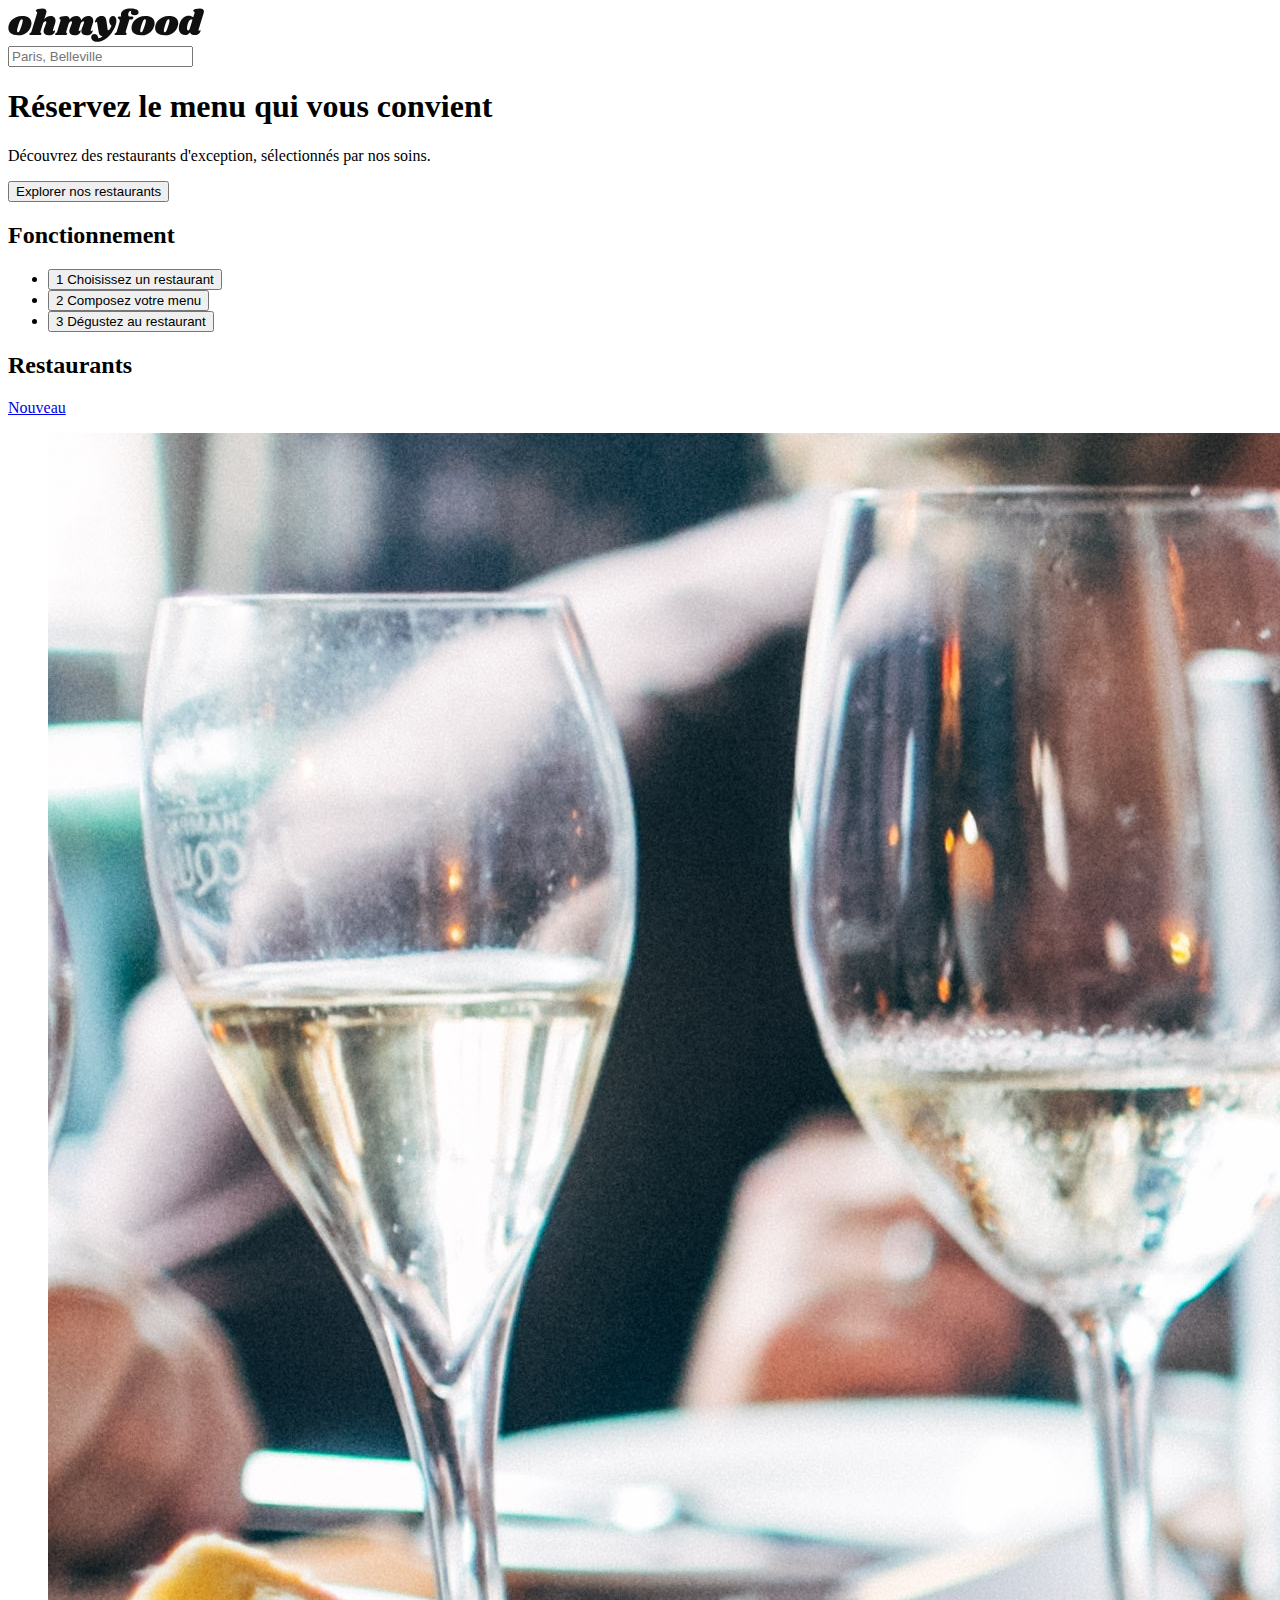
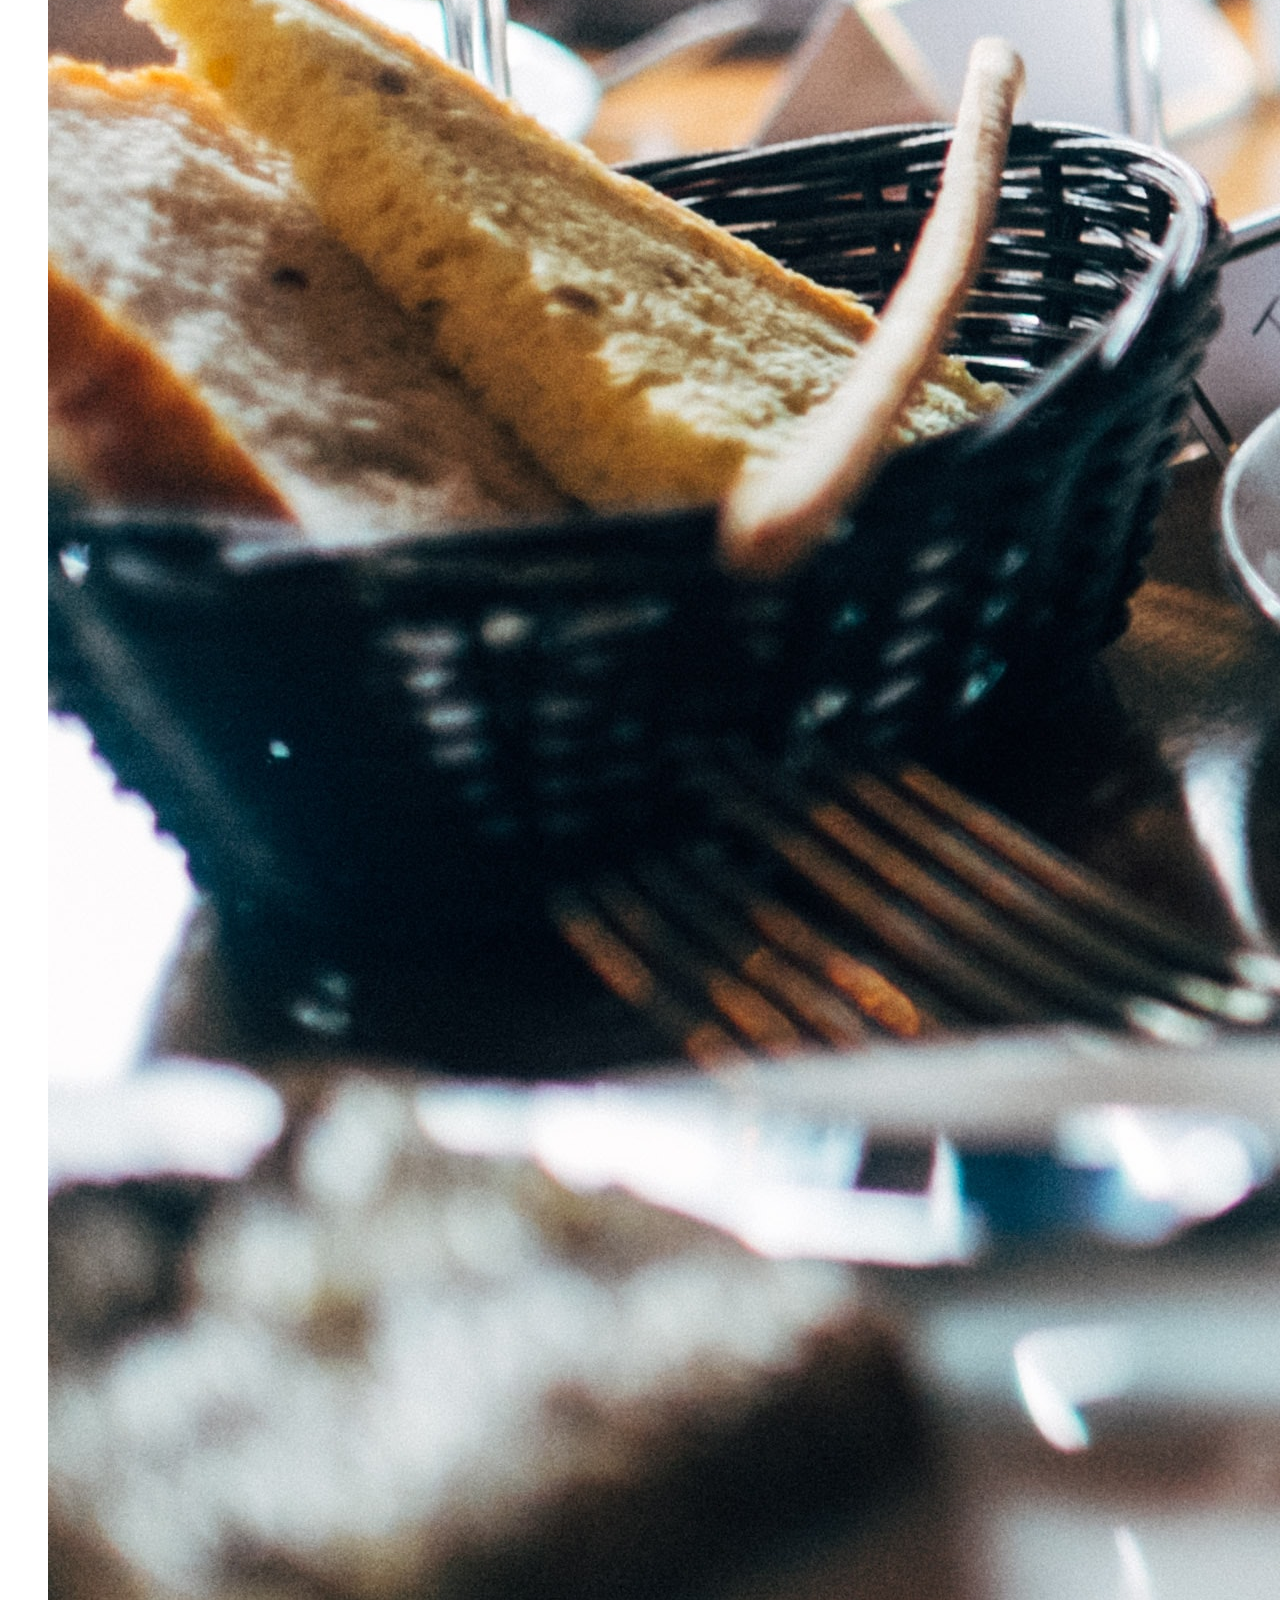
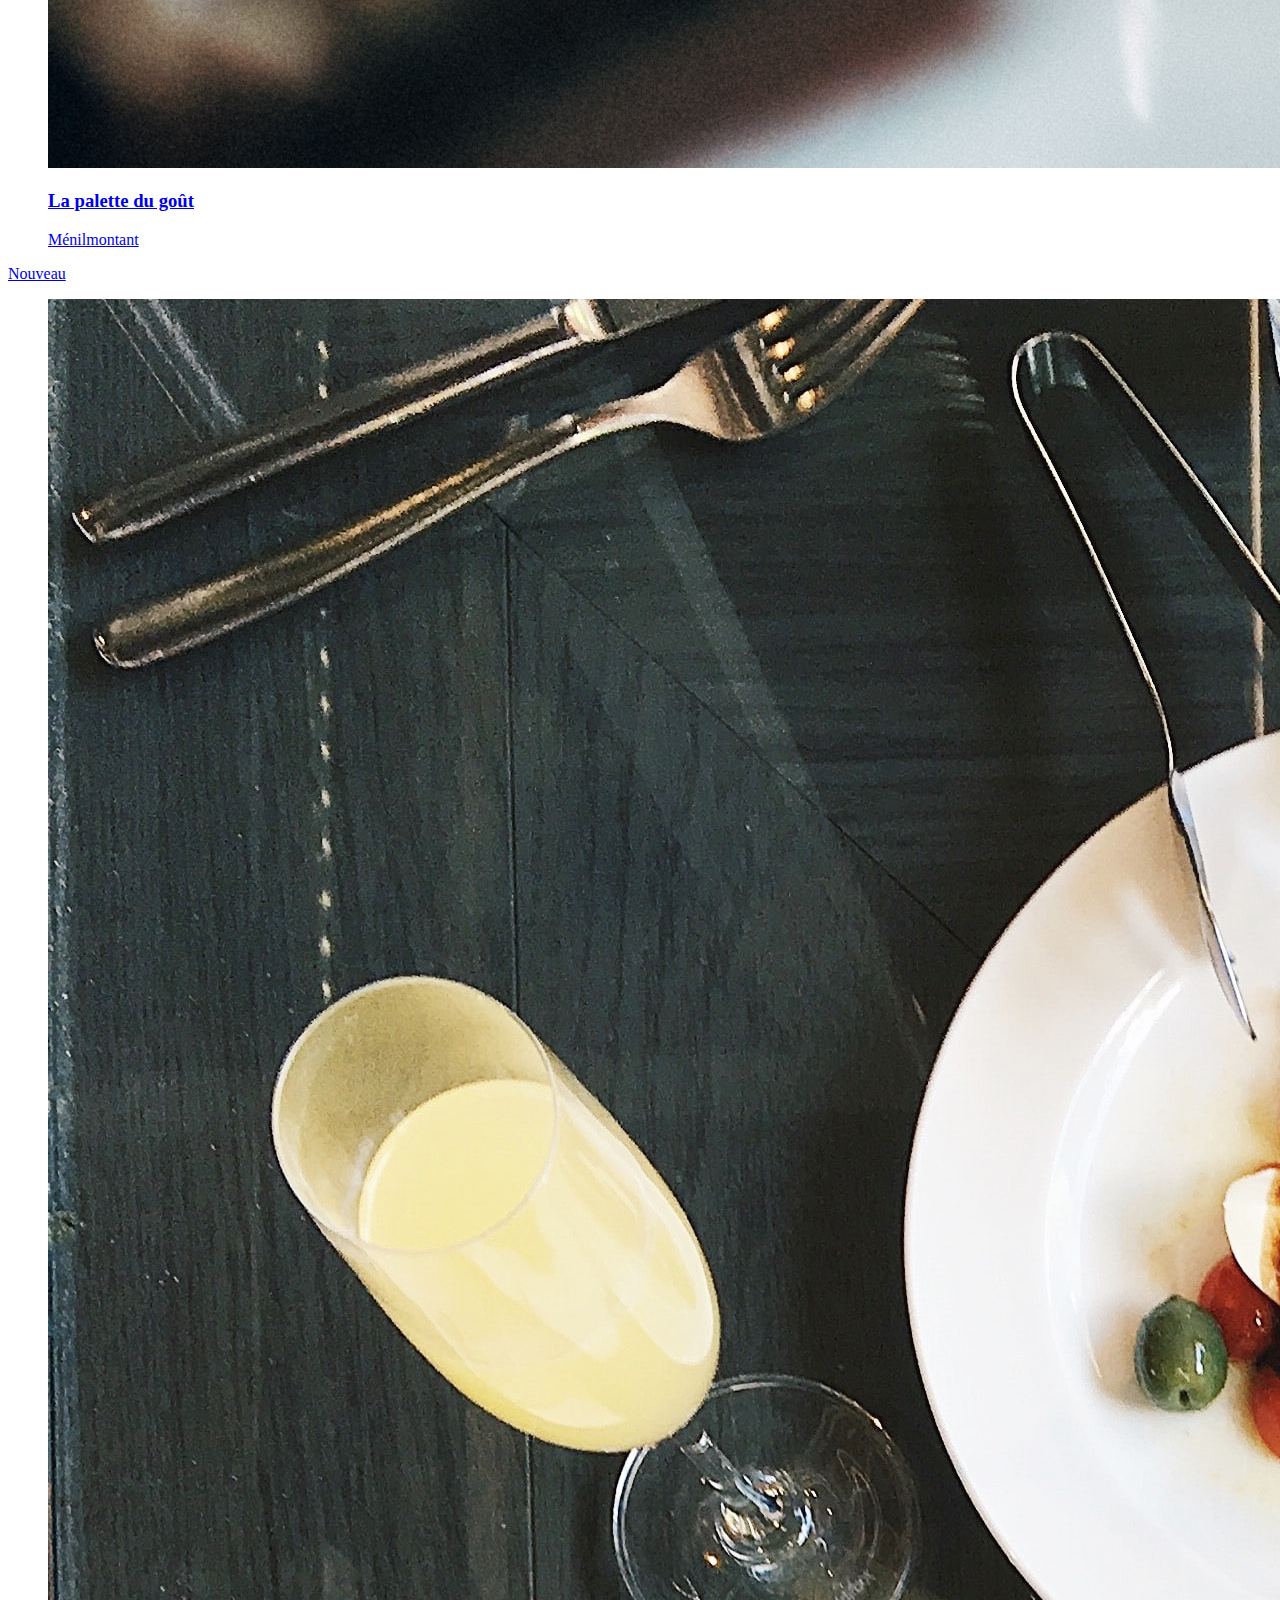
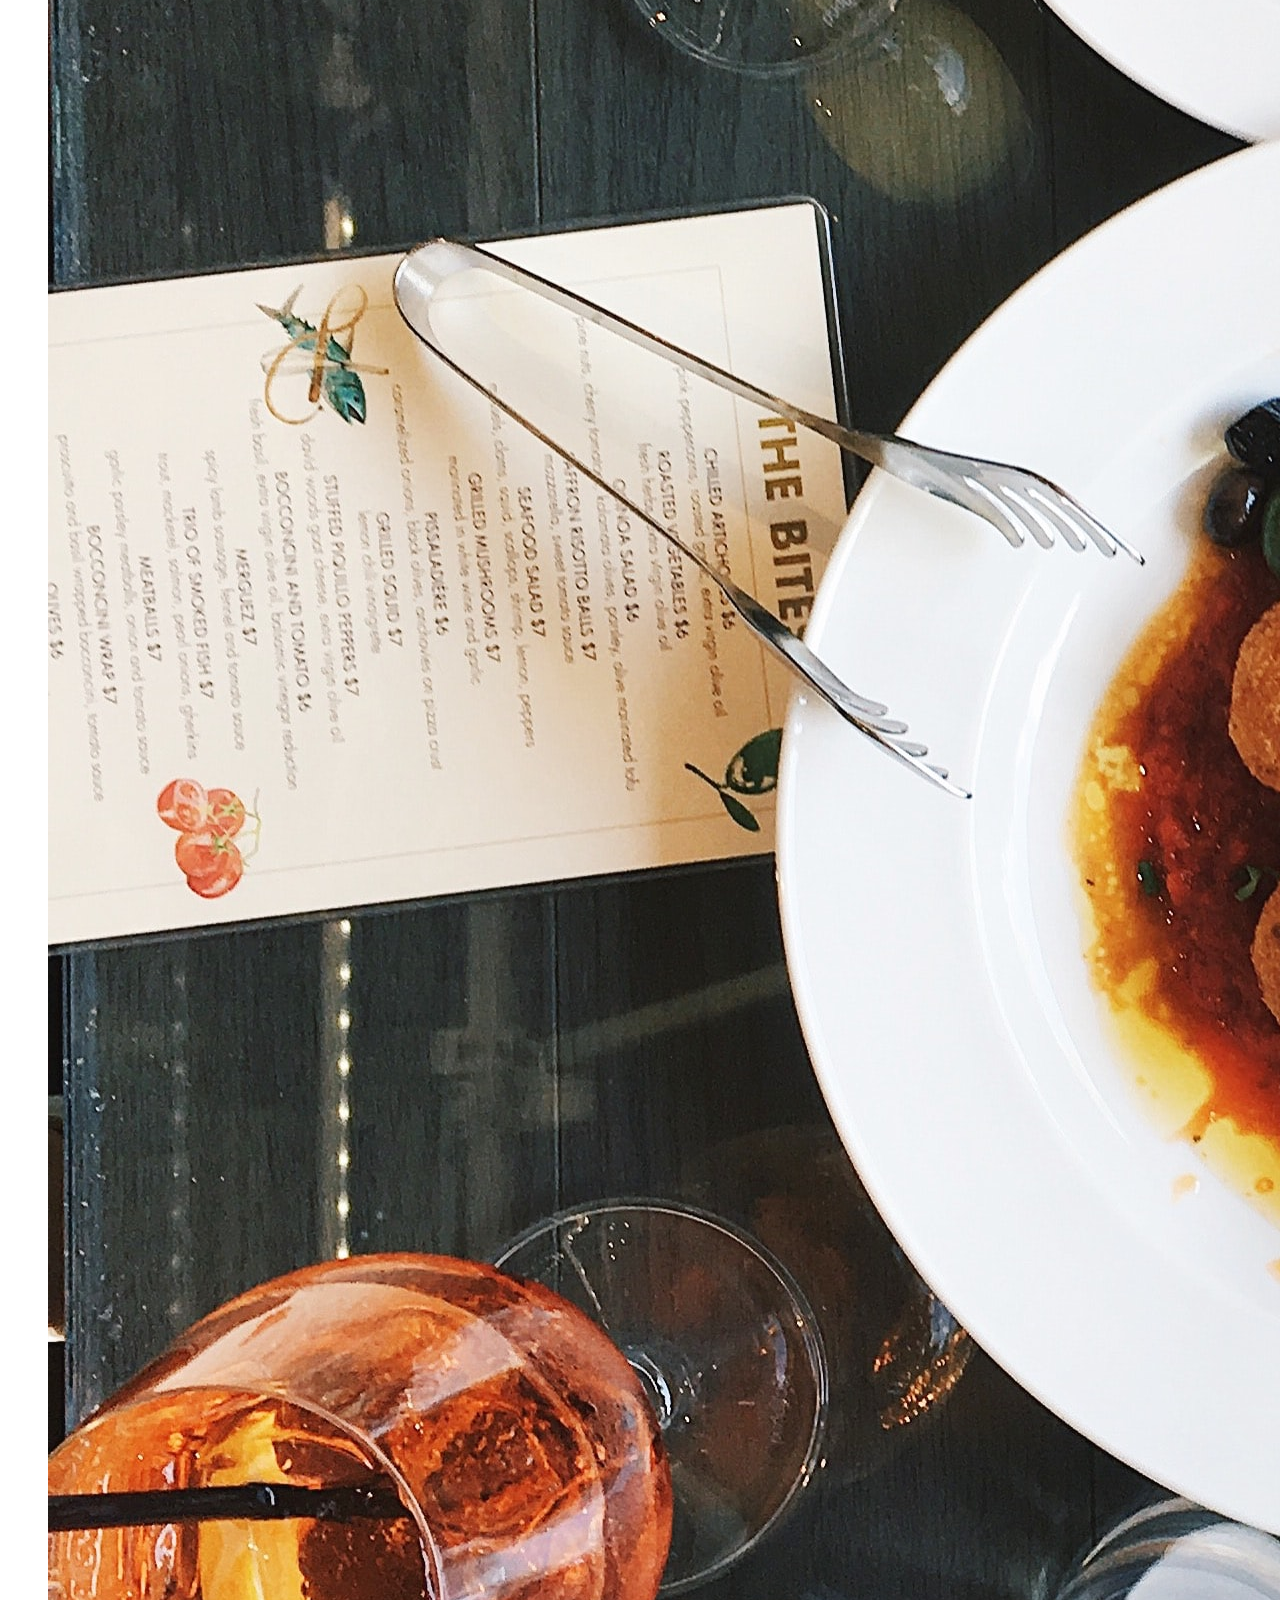
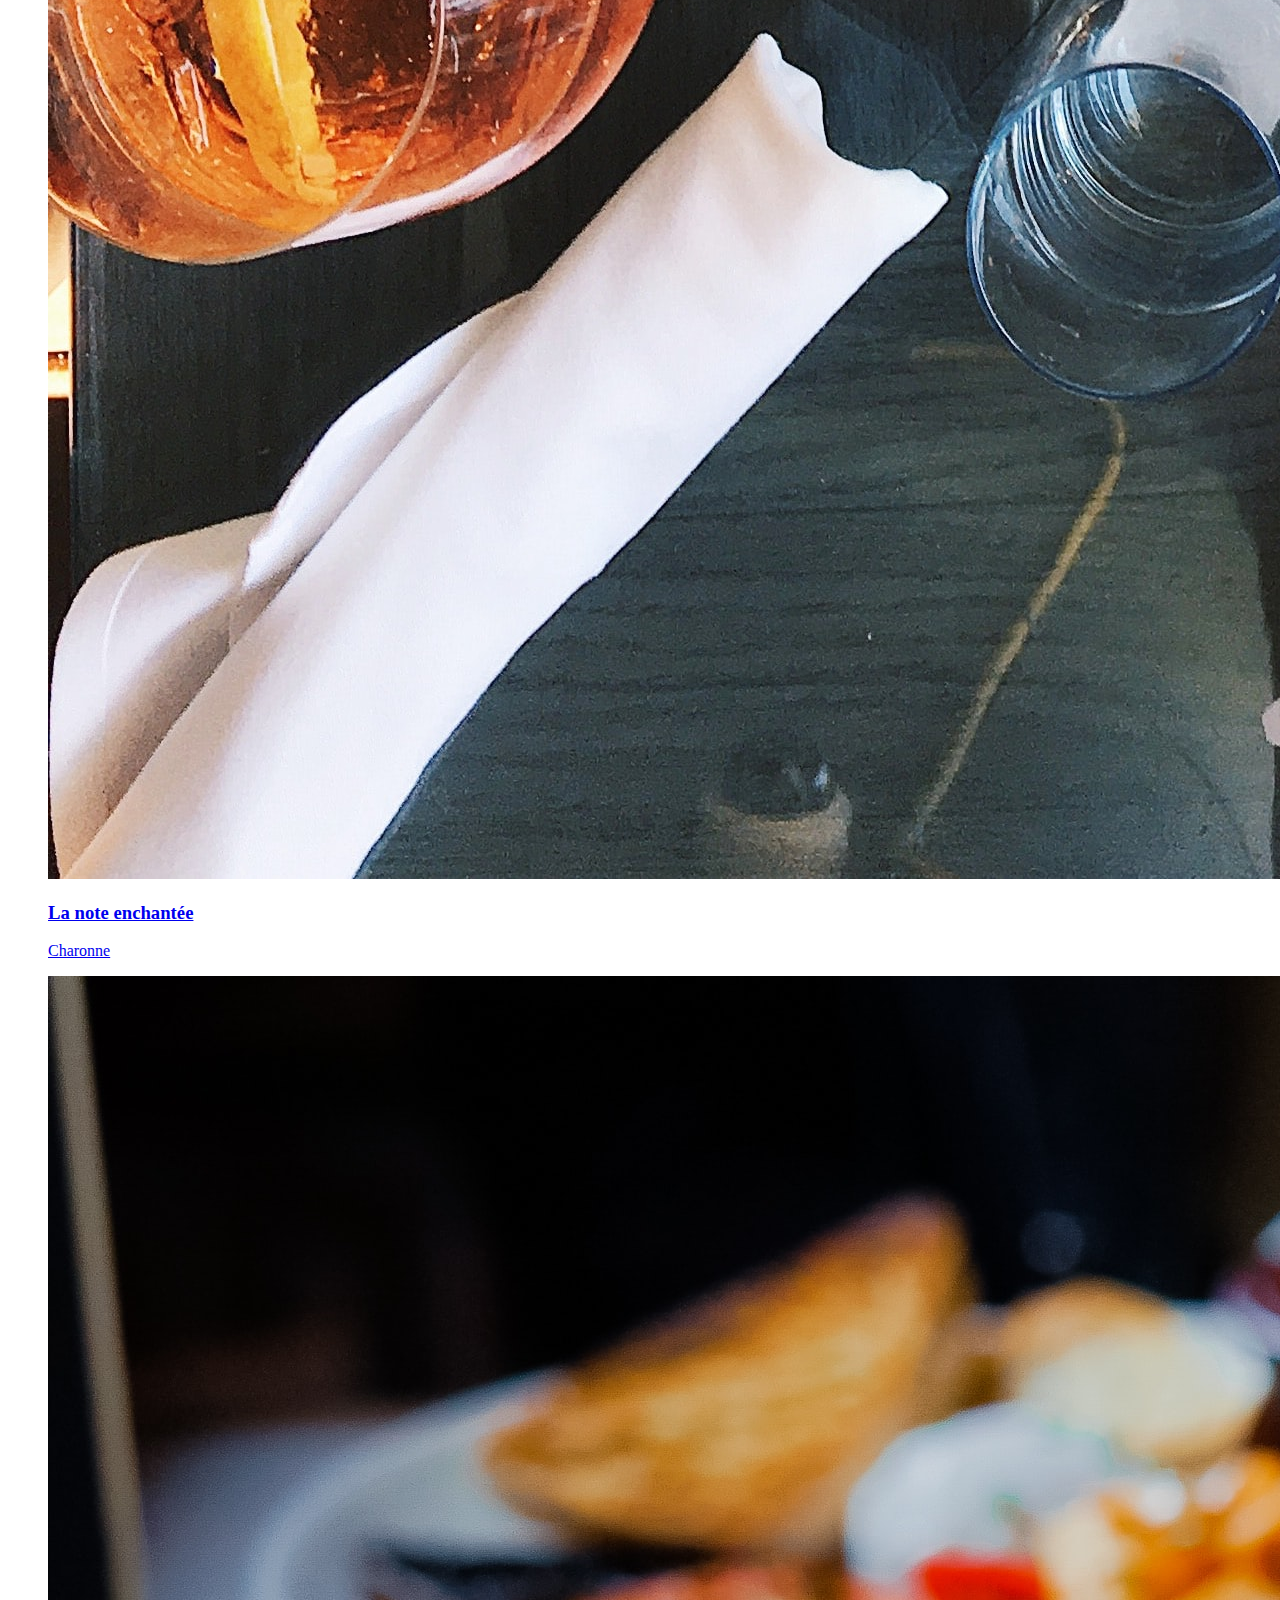
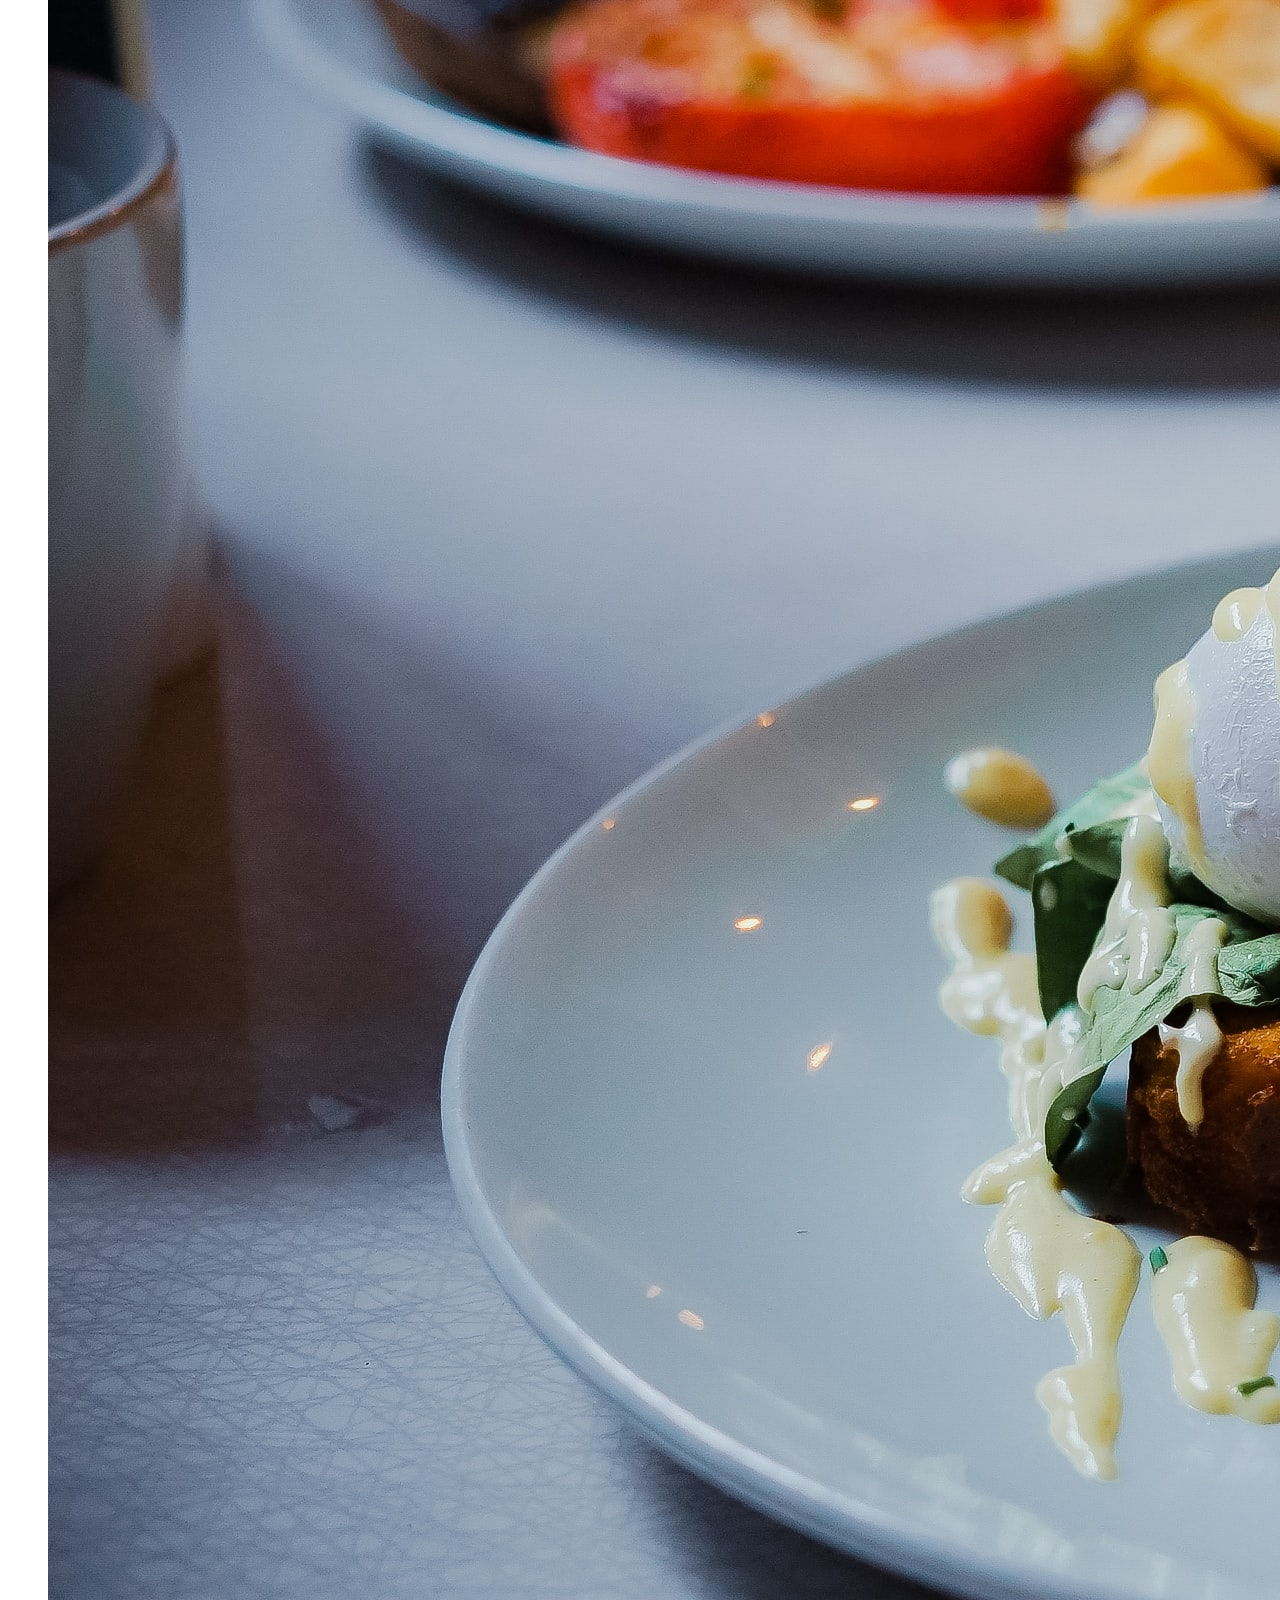
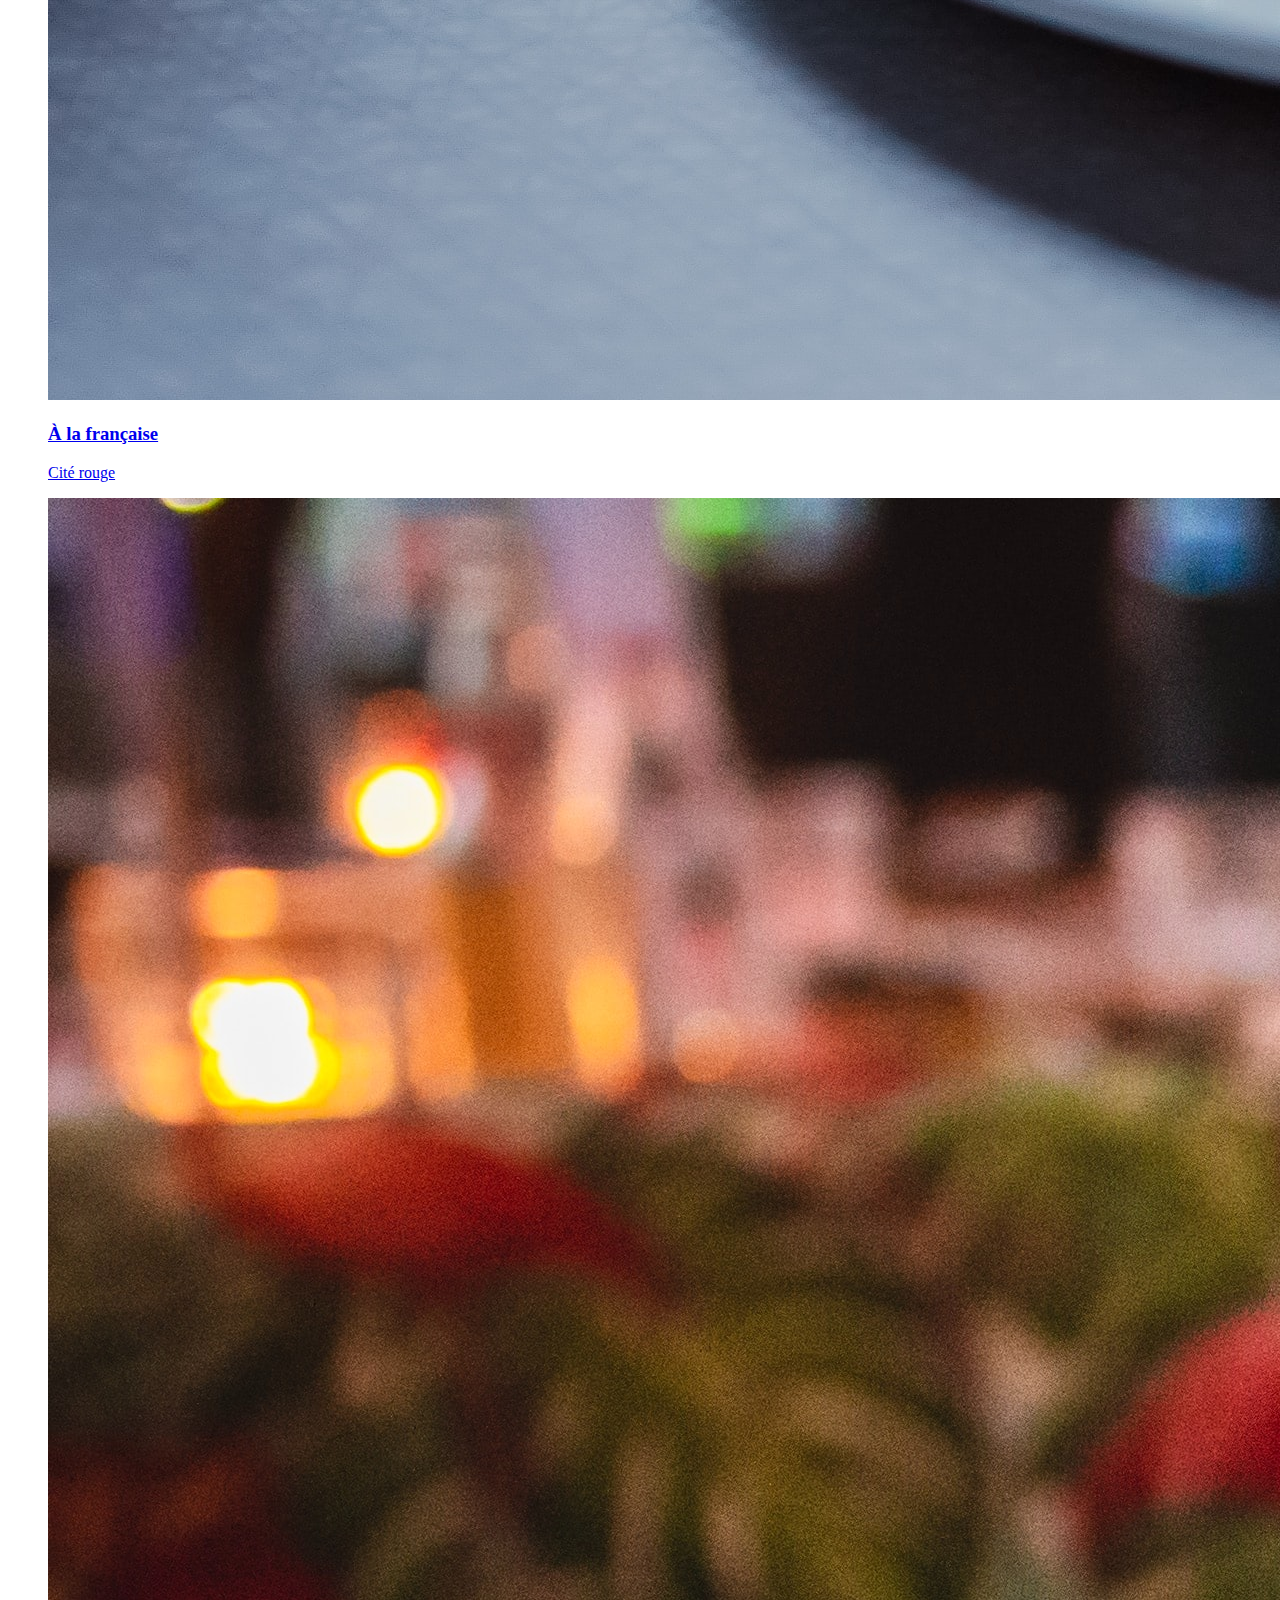
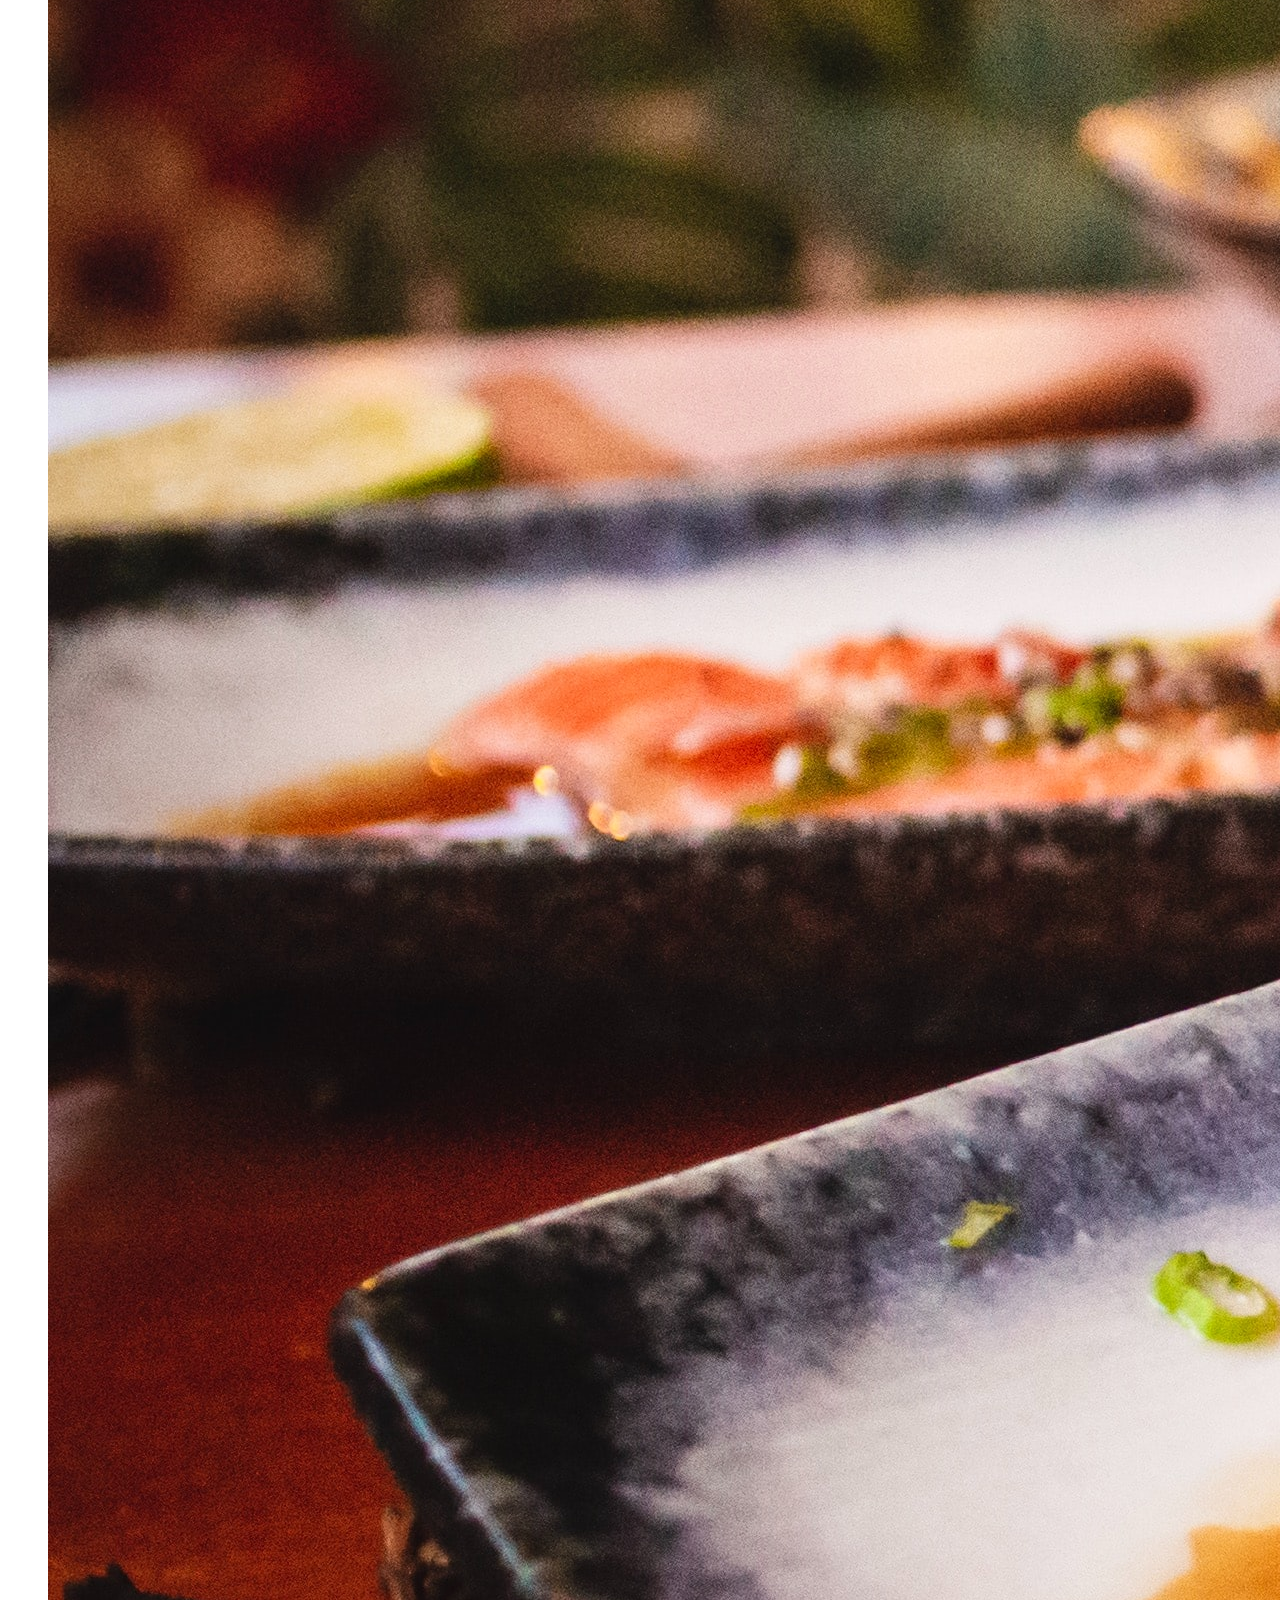
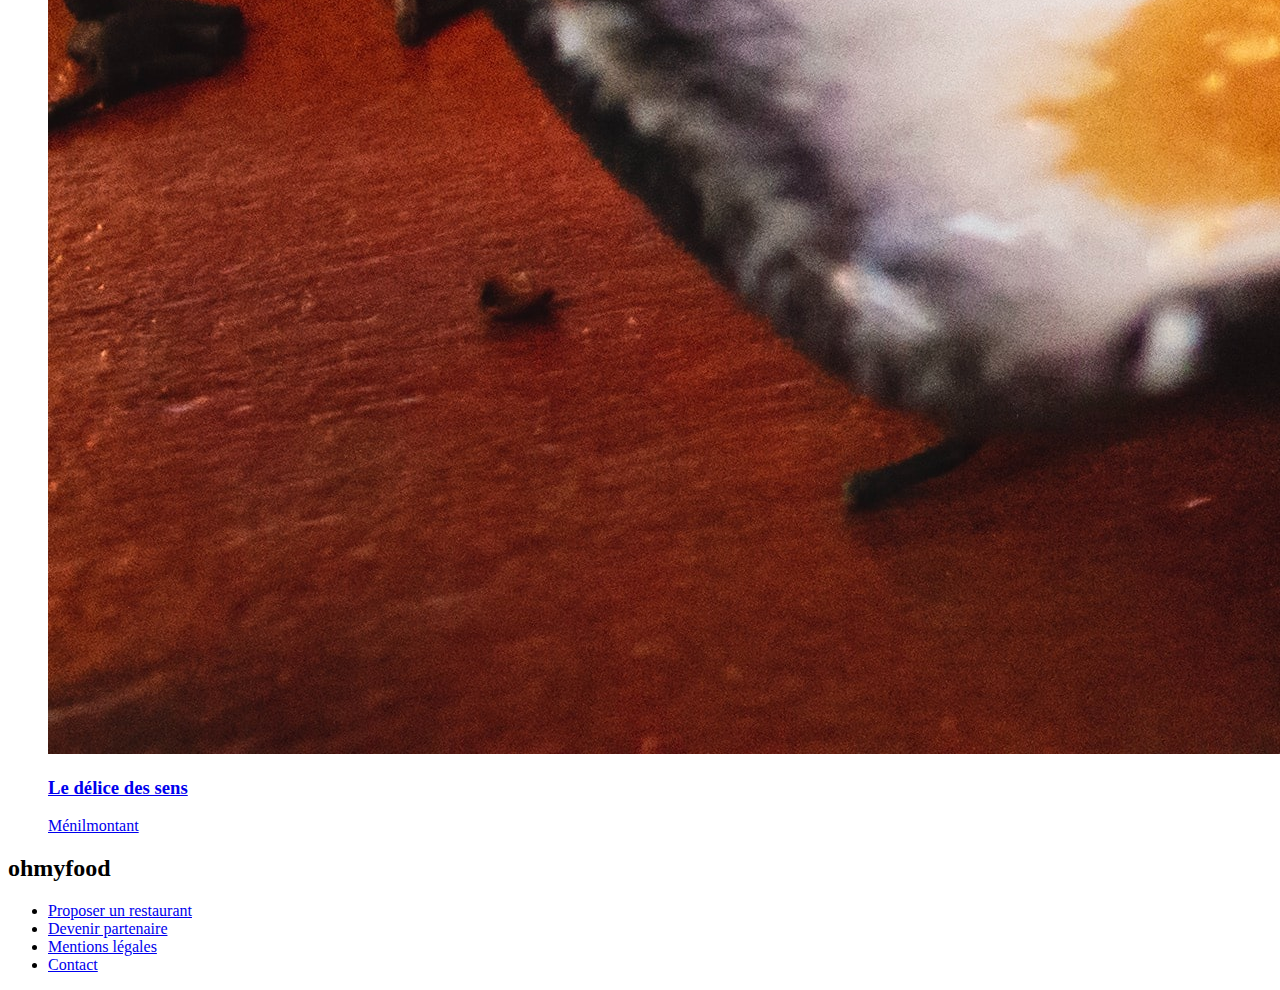
==== commit c7b3dfb6: "Version finale mobile avec utilisation du CSS seulement" ====
--- a/src/index.html
+++ b/src/index.html
@@ -26,14 +26,14 @@
 			<header>
 
 				<div>
-						<h1>ohmyfood</h1>
+						<img src="images/logo/ohmyfood@2x.svg" alt="logo de la marque" />
 					<form id="localisation">
 						<label for="destination"><i class="fas fa-map-marker-alt"></i></label>
 						<input type="text" placeholder="Paris, Belleville" id="destination"/>
 					</form>
 				</div>
 				<div id="accroche">
-					<h2> Réservez le menu qui vous convient</h2>
+					<h1> Réservez le menu qui vous convient</h1>
 					<p> Découvrez des restaurants d'exception, sélectionnés par nos soins.</p>
 				</div>
 				<button class="gradient_button">Explorer nos restaurants</button>
@@ -42,7 +42,7 @@
 
 
 			<section id="how_use">
-				<h3>Fonctionnement</h3>
+				<h2>Fonctionnement</h2>
 				<ul>
 					<li>
 						<button>
@@ -68,7 +68,7 @@
 			</section>
 
 			<section id="restaurant">
-				<h3>Restaurants</h3>
+				<h2>Restaurants</h2>
 
 					<a href="LaPaletteDuGout.html">
 						<div class="new_restaurant">Nouveau</div>
@@ -76,7 +76,7 @@
 							<img src="images/restaurants/jay-wennington-N_Y88TWmGwA-unsplash.jpg" alt="Photo d'un plat du restaurant" />
 							<figcaption>
 								<div>
-									<h4>La palette du goût</h4>
+									<h3>La palette du goût</h3>
 									<p>Ménilmontant</p>
 								</div>
 								<p><i class="fill far fa-heart fa-2x gradient"></i></p>
@@ -90,7 +90,7 @@
 							<img src="images/restaurants/stil-u2Lp8tXIcjw-unsplash.jpg" alt="Photo d'un plat du restaurant" />
 							<figcaption>
 								<div>
-									<h4>La note enchantée</h4>
+									<h3>La note enchantée</h3>
 									<p>Charonne</p>
 								</div>
 								<p><i class="fill far fa-heart fa-2x gradient"></i></p>
@@ -103,7 +103,7 @@
 							<img src="images/restaurants/toa-heftiba-DQKerTsQwi0-unsplash.jpg" alt="Photo d'un plat du restaurant" />
 							<figcaption>
 								<div>
-									<h4>À la française</h4>
+									<h3>À la française</h3>
 									<p>Cité rouge</p>
 								</div>
 								<p><i class="fill far fa-heart fa-2x gradient"></i></p>
@@ -116,7 +116,7 @@
 							<img src="images/restaurants/louis-hansel-shotsoflouis-qNBGVyOCY8Q-unsplash.jpg" alt="Photo d'un plat du restaurant" />
 							<figcaption>
 								<div>
-									<h4>Le délice des sens</h4>
+									<h3>Le délice des sens</h3>
 									<p>Ménilmontant</p>
 								</div>
 								<p><i class="fill far fa-heart fa-2x gradient"></i></p>
@@ -129,7 +129,7 @@
 			</section>
 
 			<footer>
-				<h3>ohmyfood</h3>
+				<h2>ohmyfood</h2>
 				<nav>
 					<ul>
 						<li><a href="#"><i class="fas fa-utensils"></i>Proposer un restaurant</a></li>
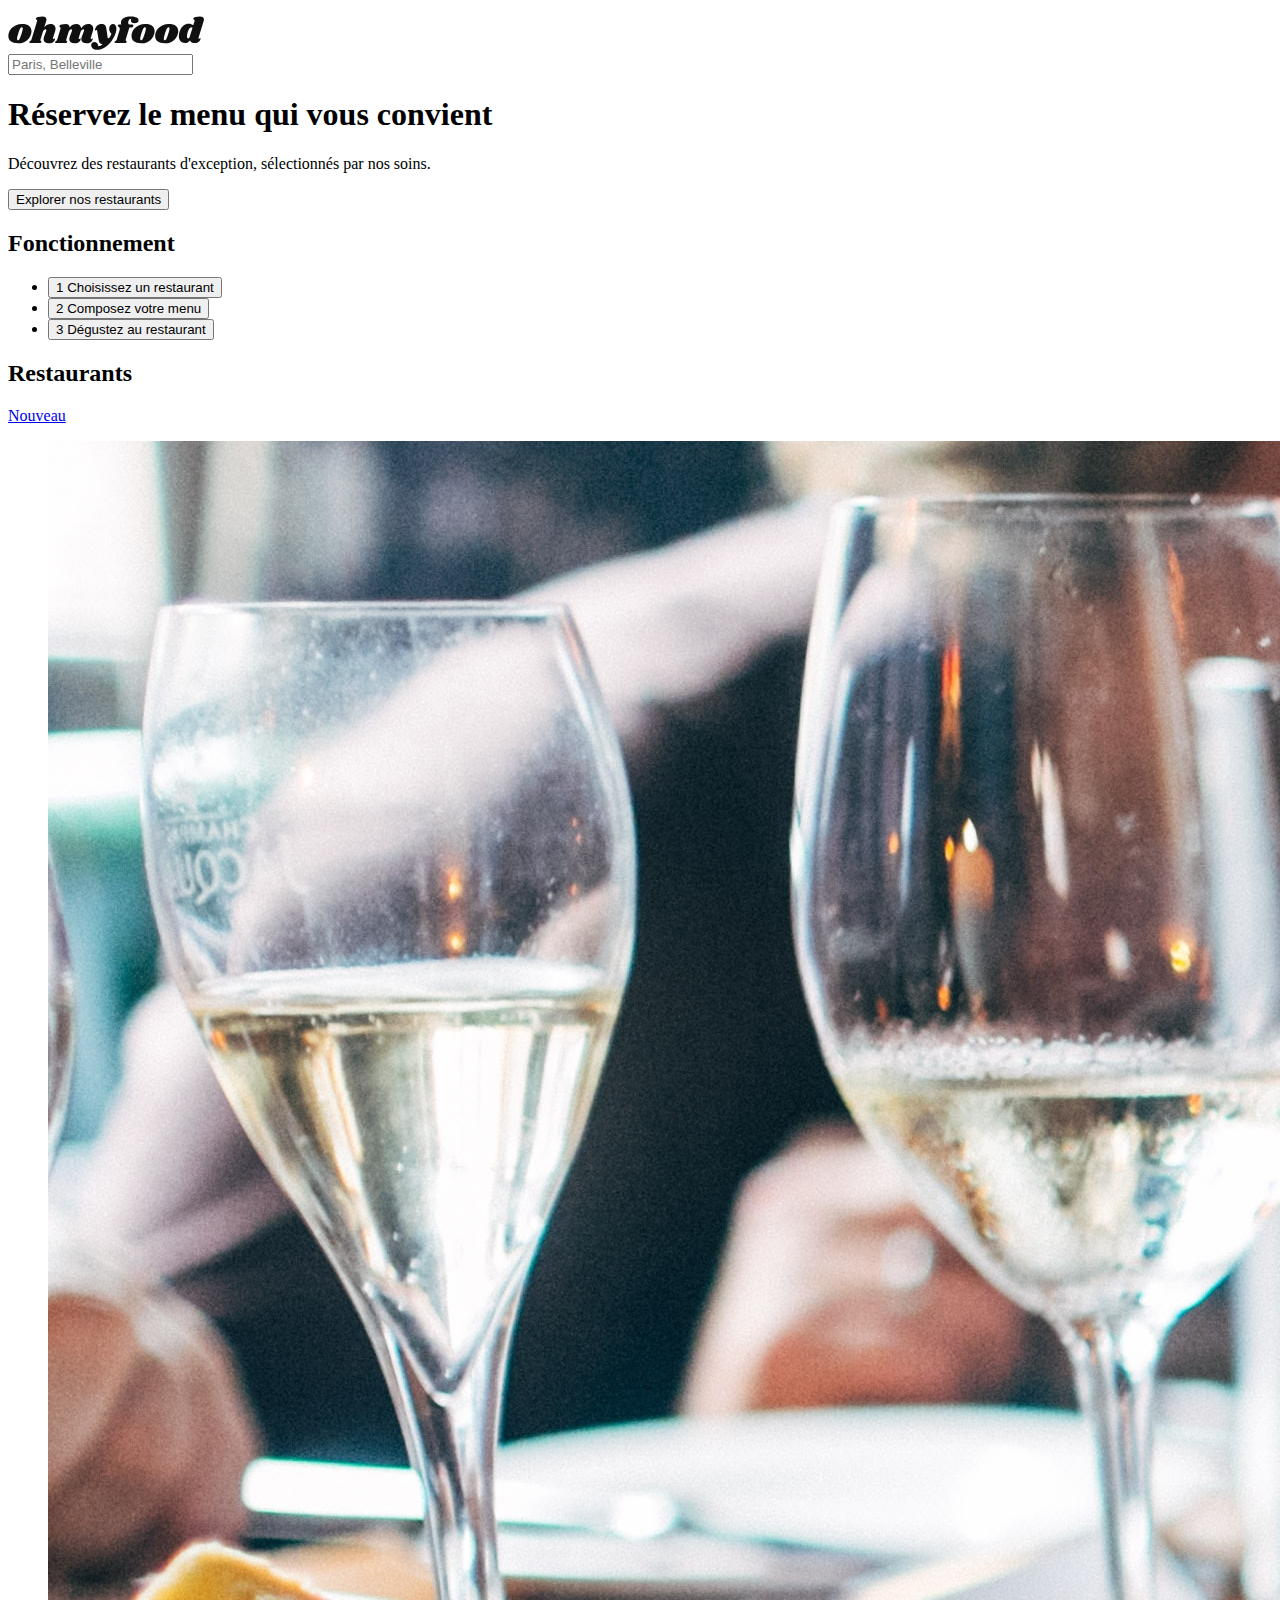
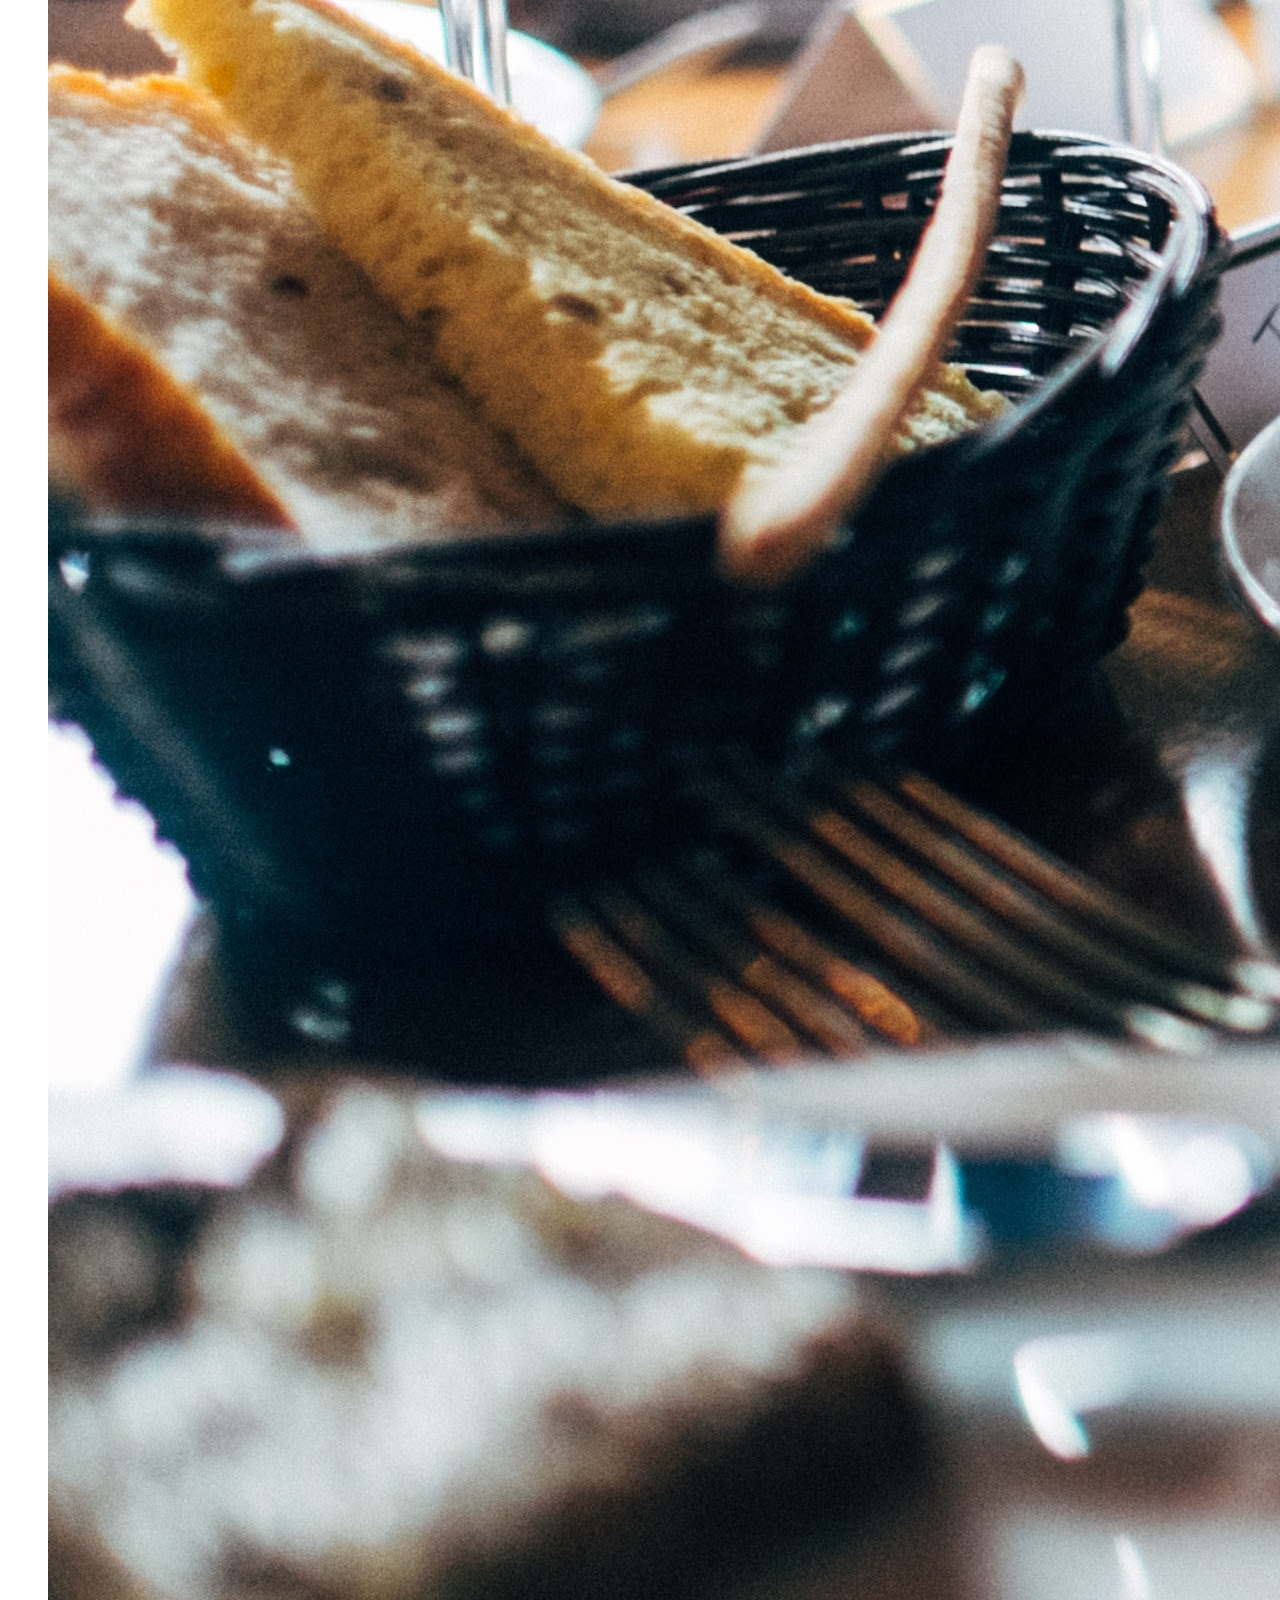
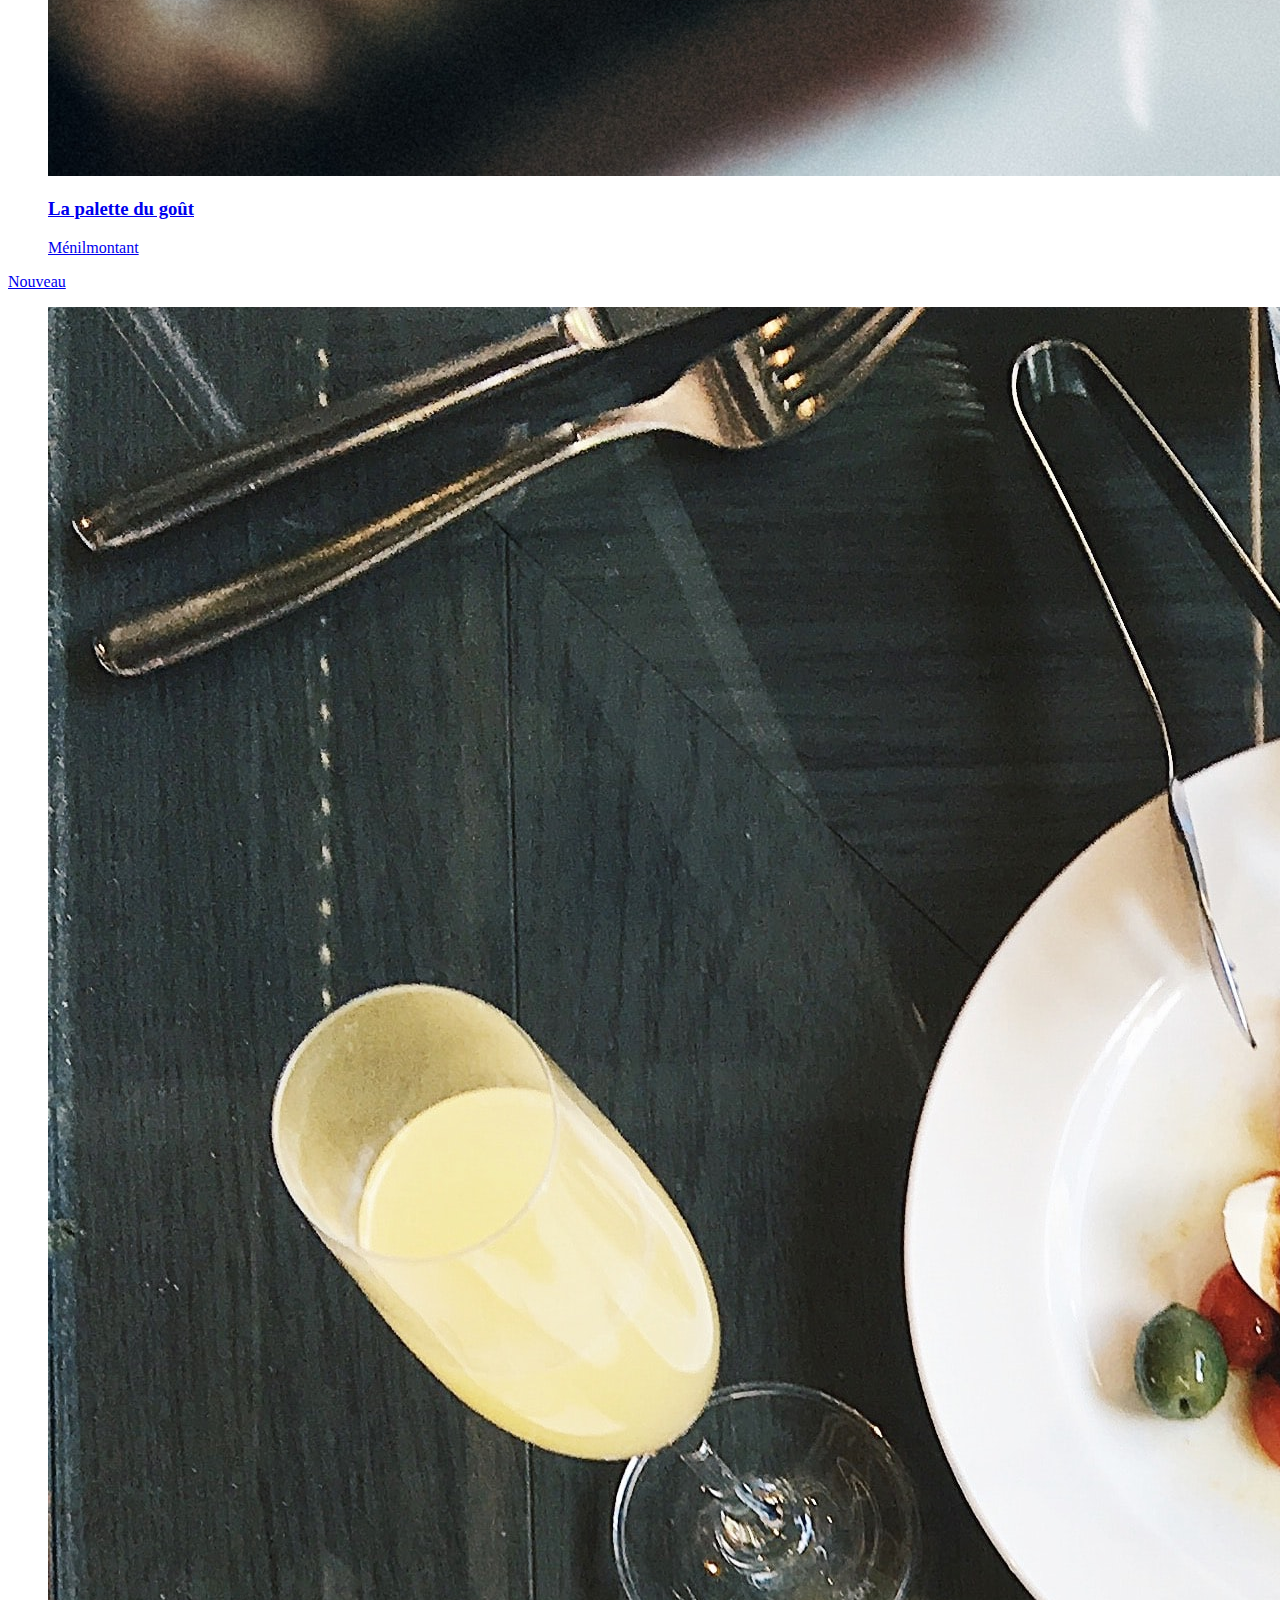
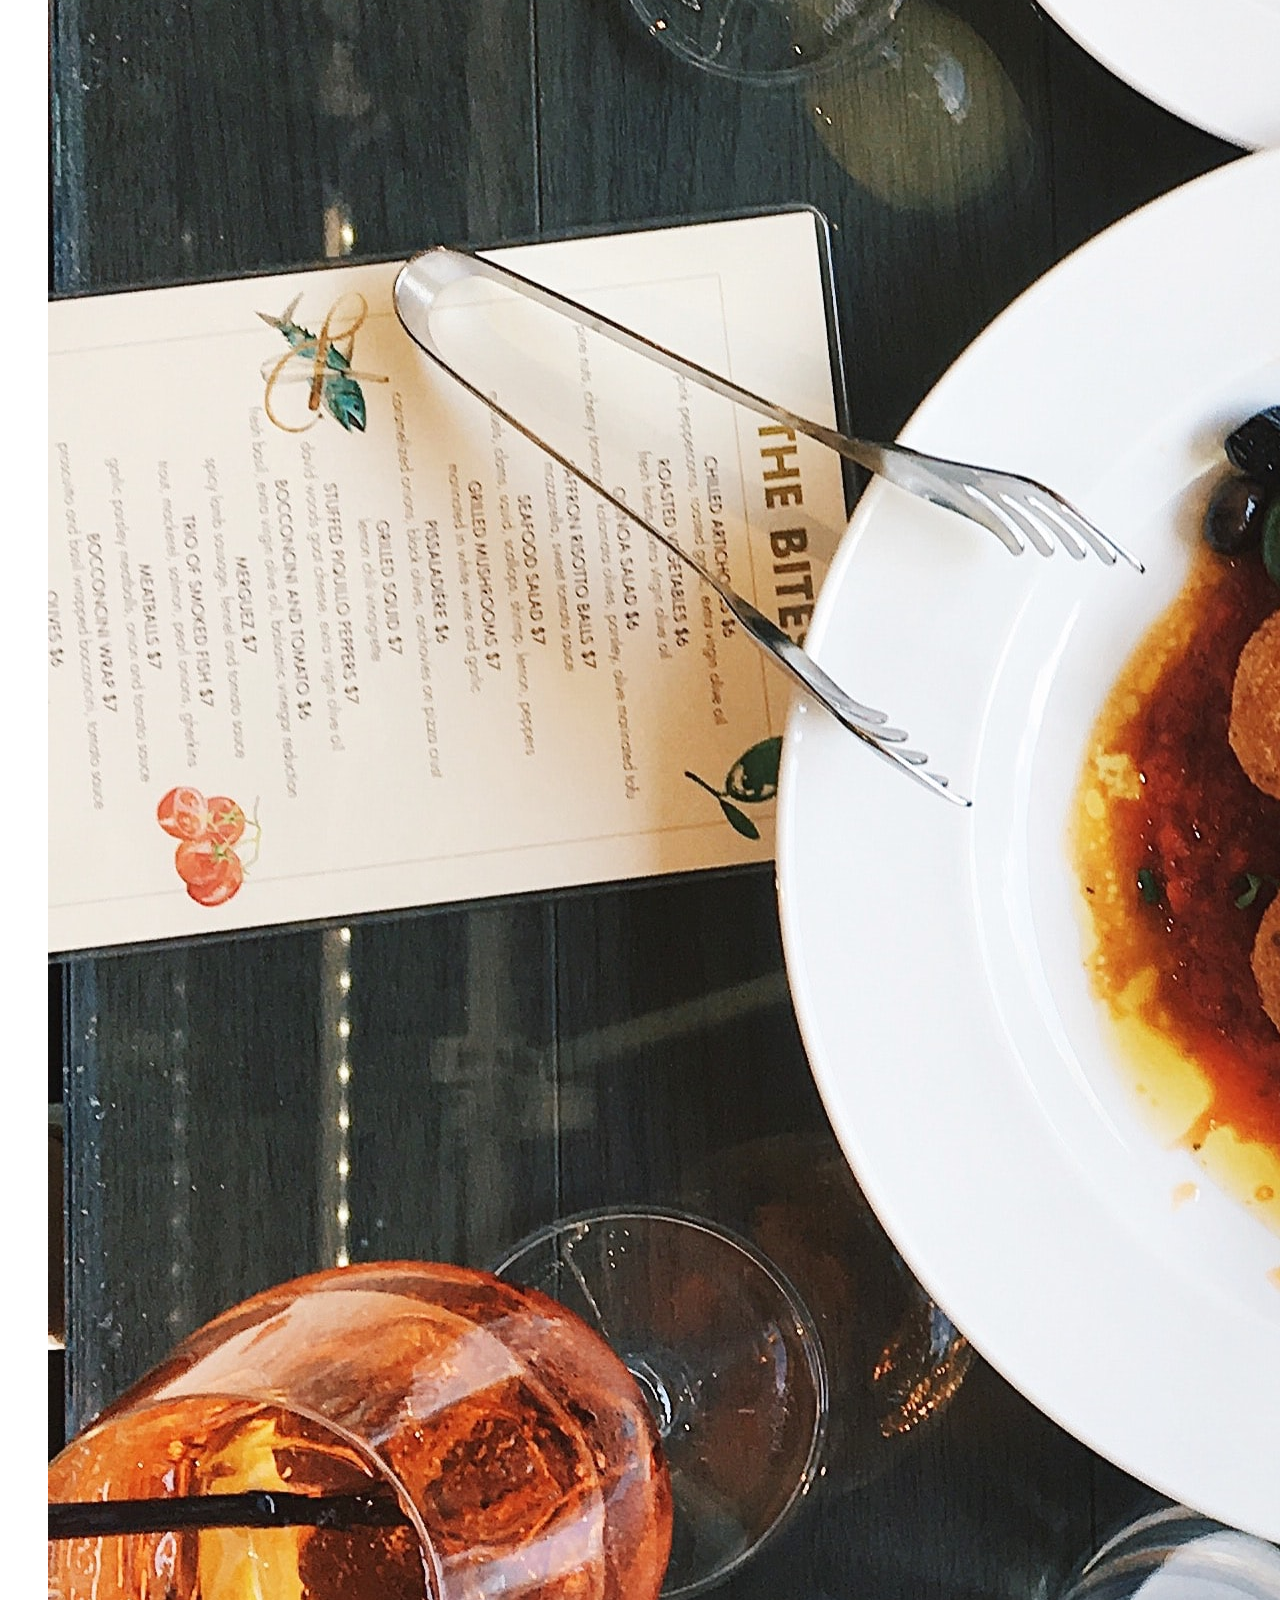
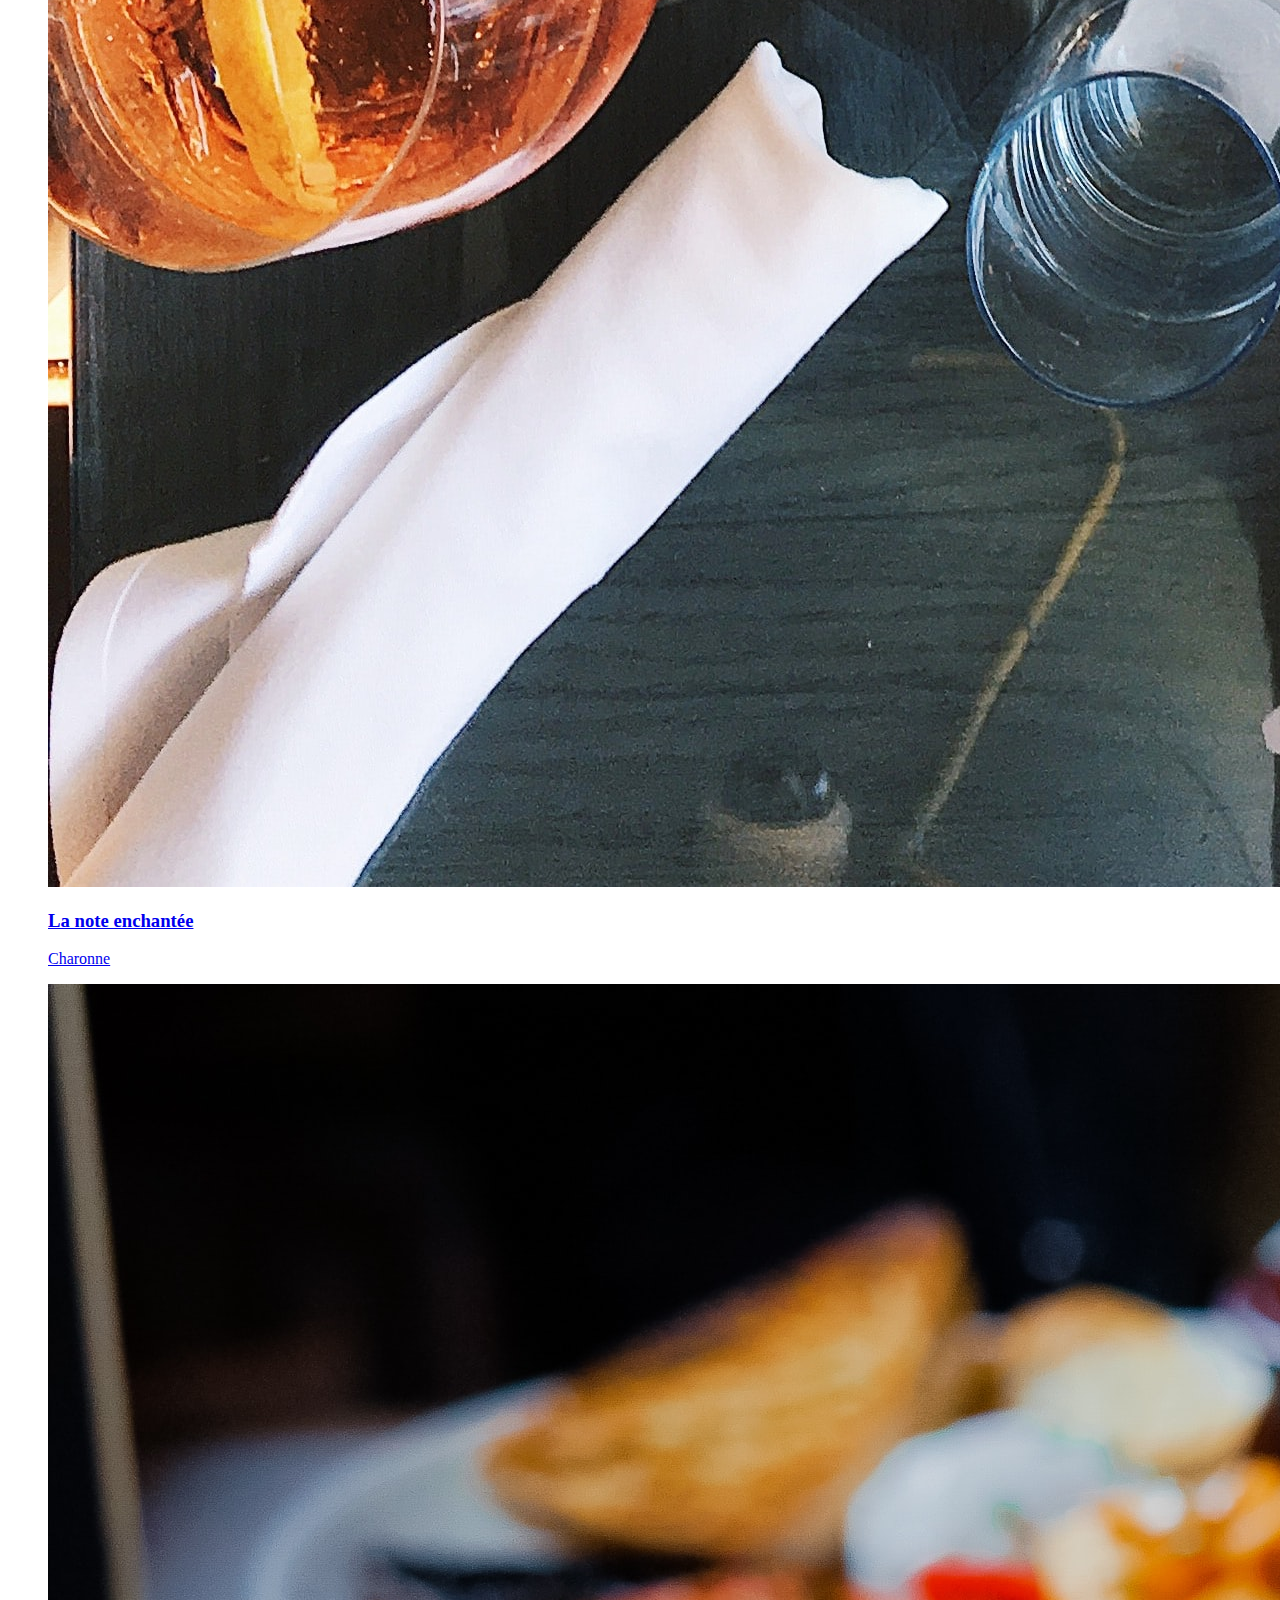
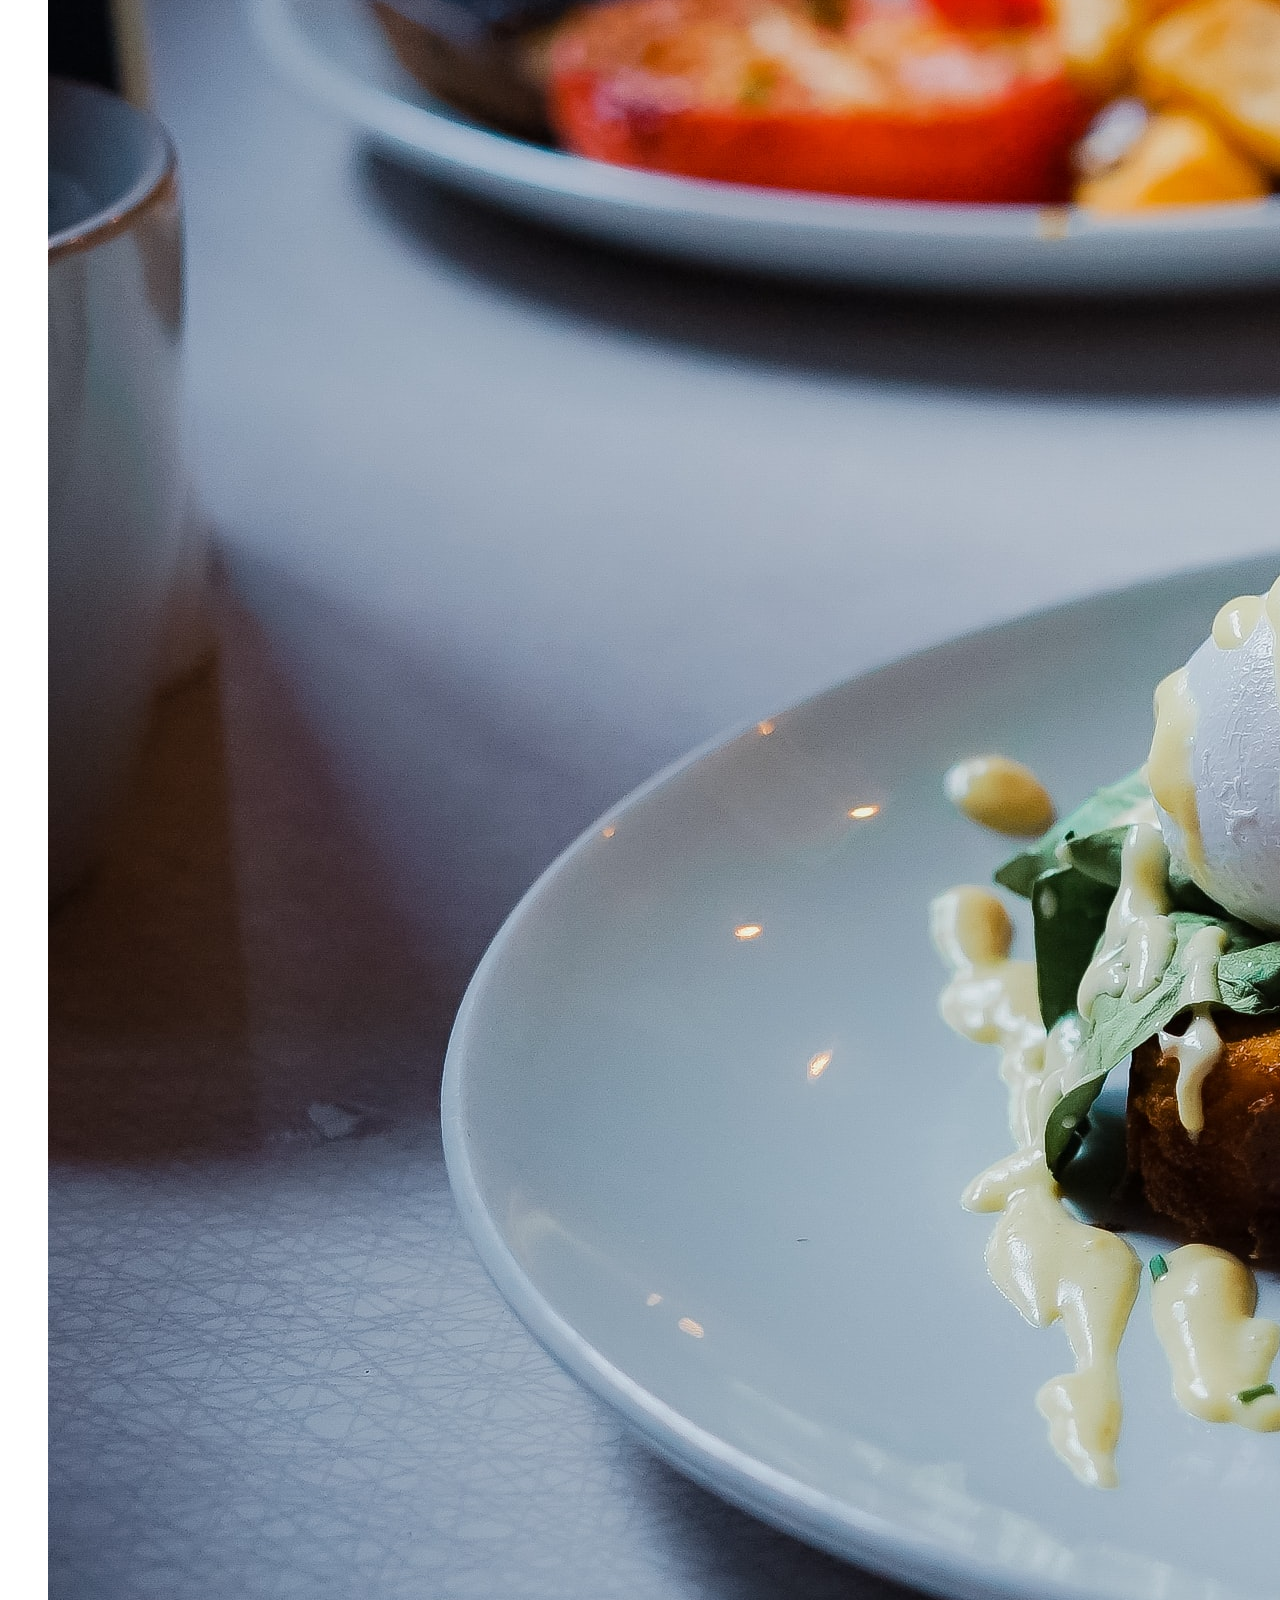
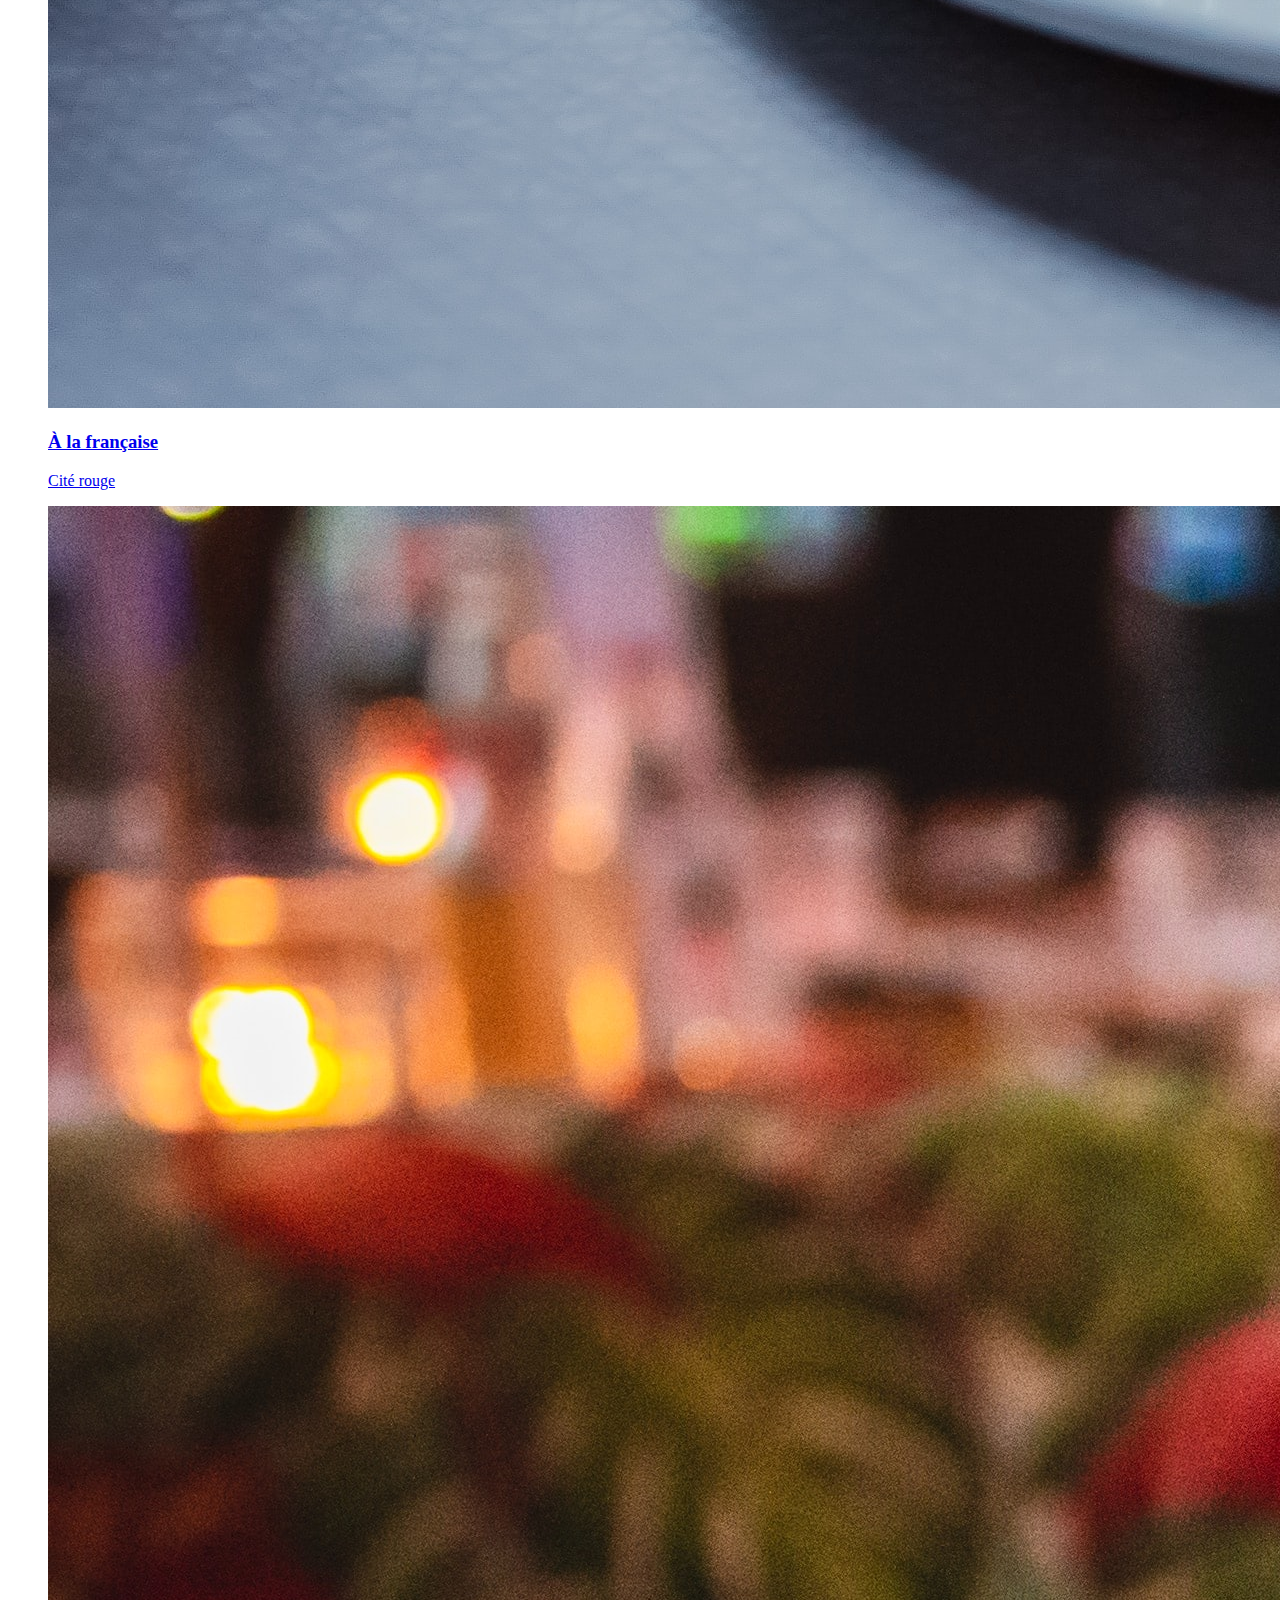
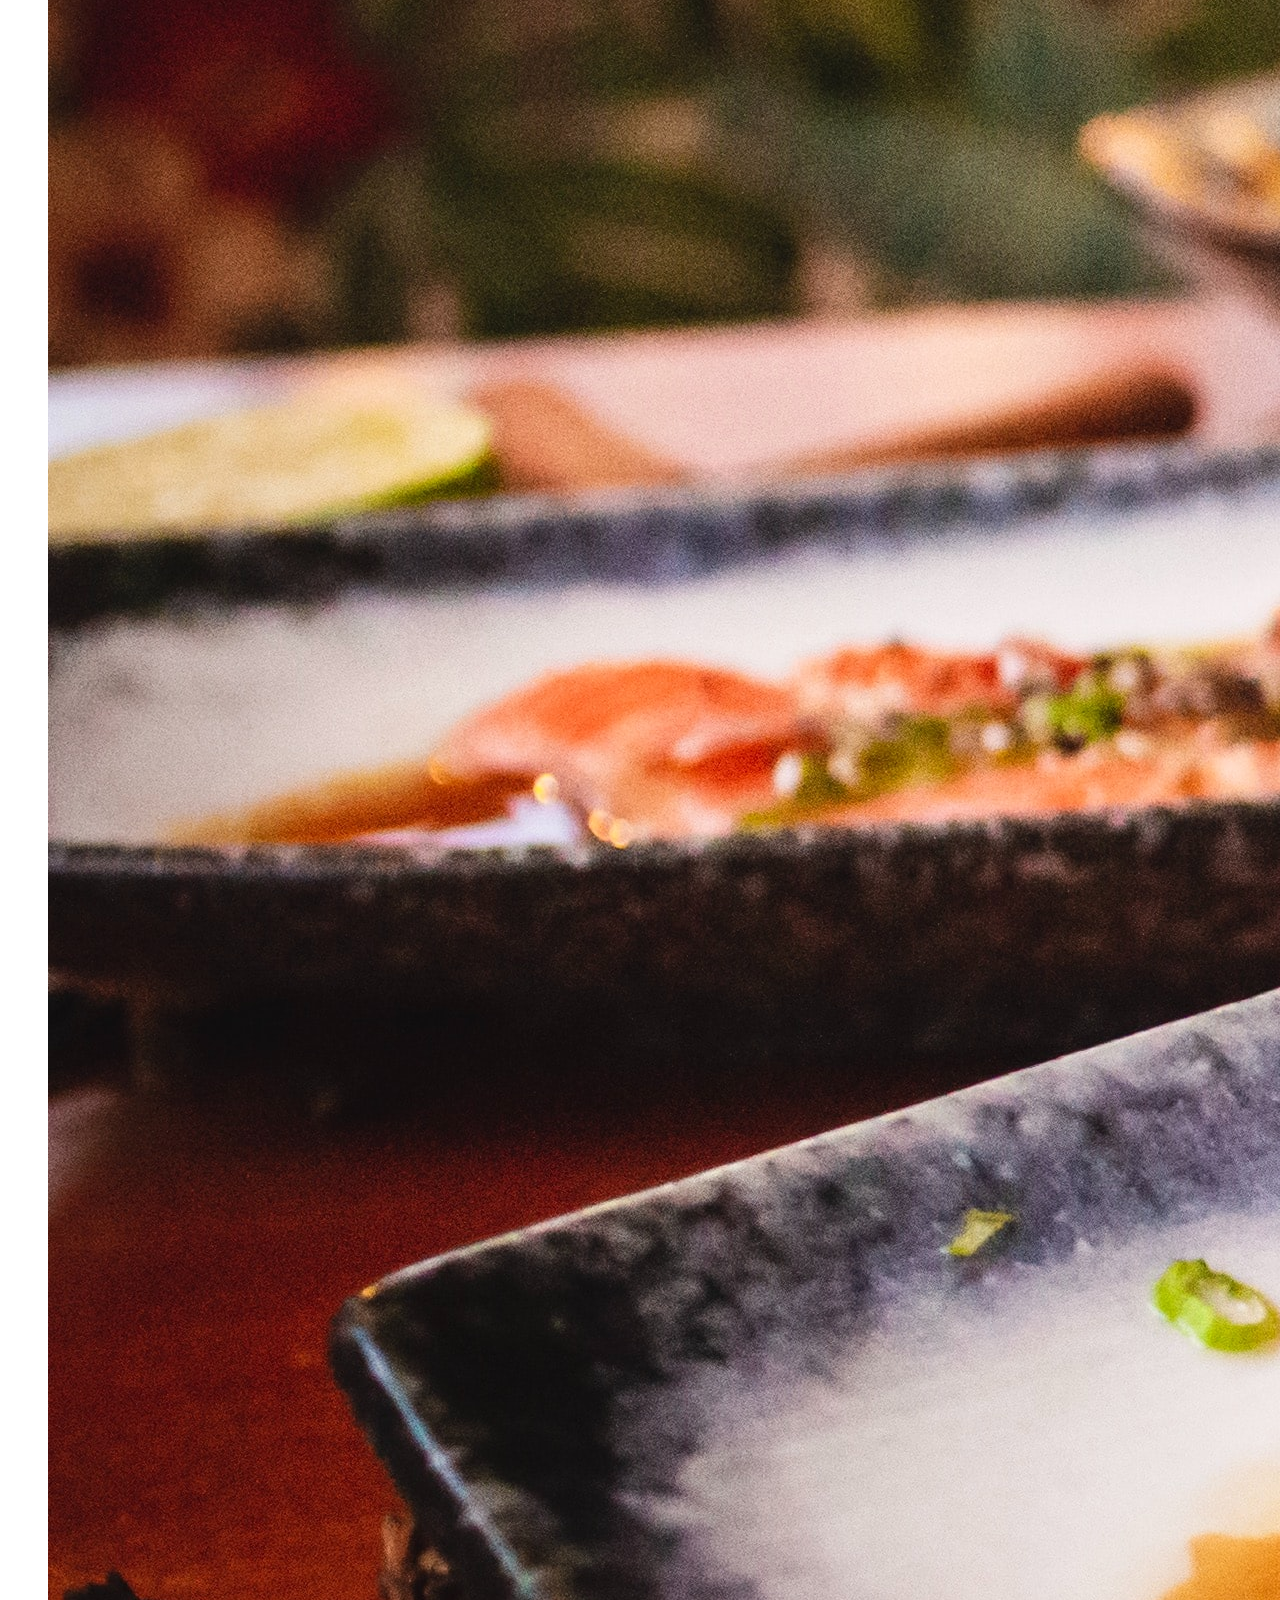
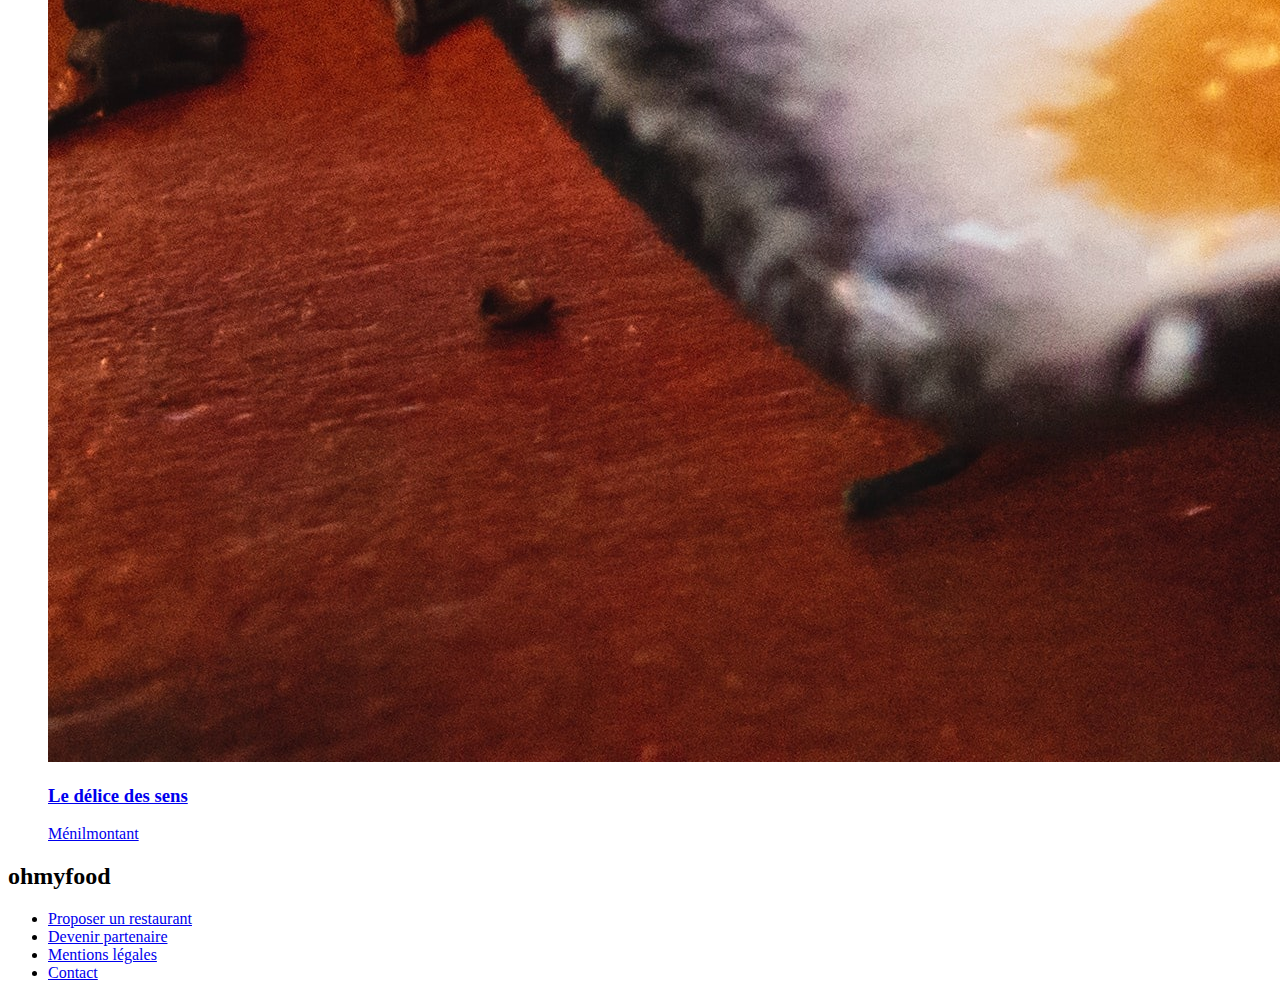
==== commit d0f2ae61: "Première version de SASS pour l'index, première organisation des fichiers" ====
--- a/src/index.html
+++ b/src/index.html
@@ -10,13 +10,7 @@
 		<link rel="preconnect" href="https://fonts.gstatic.com" crossorigin>
 		<link href="https://fonts.googleapis.com/css2?family=Roboto&family=Shrikhand&display=swap" rel="stylesheet">
 		<link rel="stylesheet" href="css/style.css" />
-		<!--
-		LES TAILLES POUR LES FORMAT TABLETTES ET DESKTOP SONT A DEFINIR
-		<link rel="stylesheet" media="screen and (max-width: ???px)" href="css/tablette.css" />
-		<link rel="stylesheet" media="screen and (max-width: ???px)" href="css/desktop.css" />-->
 
-		
-   
 		<title>OhMyFood ! Les restaurants d'exception ! </title> 
     </head>
 	
@@ -24,19 +18,23 @@
 		<div id="triangle_loader"></div>
 		<div  id="index_main">
 			<header>
-
 				<div>
+					<div class="head">
+						<p class="head__backlink--off">
+							<a href="index.html"><i class="fas fa-arrow-left"></i></a>
+						</p>
 						<img src="images/logo/ohmyfood@2x.svg" alt="logo de la marque" />
-					<form id="localisation">
+					</div>
+					<form class="localisation">
 						<label for="destination"><i class="fas fa-map-marker-alt"></i></label>
-						<input type="text" placeholder="Paris, Belleville" id="destination"/>
+						<input type="text" placeholder="Paris, Belleville" class="destination"/>
 					</form>
 				</div>
-				<div id="accroche">
+				<div class="accroche">
 					<h1> Réservez le menu qui vous convient</h1>
 					<p> Découvrez des restaurants d'exception, sélectionnés par nos soins.</p>
 				</div>
-				<button class="gradient_button">Explorer nos restaurants</button>
+				<button class="gradient_button gradient_button--center">Explorer nos restaurants</button>
 			</header>
 
 
@@ -45,21 +43,21 @@
 				<h2>Fonctionnement</h2>
 				<ul>
 					<li>
-						<button>
+						<button class="step_btn">
 							<span  class="how_use_step">1</span>
 							<i class="fas fa-mobile-alt"></i>Choisissez un restaurant
 						</button>
 					</li>
 					<li>
 
-						<button>
+						<button class="step_btn">
 							<span  class="how_use_step">2</span>
 							<i class="fas fa-list-ul operation__steps--icon"></i>Composez votre menu
 						</button>
 					</li>
 					<li>
 
-						<button class="how_use">
+						<button class="step_btn">
 							<span  class="how_use_step">3</span>
 							<i class="fas fa-store operation__steps--icon"></i>Dégustez au restaurant
 						</button>
@@ -72,60 +70,58 @@
 
 					<a href="LaPaletteDuGout.html">
 						<div class="new_restaurant">Nouveau</div>
-						<figure>
+						<figure class="affiche_shop">
 							<img src="images/restaurants/jay-wennington-N_Y88TWmGwA-unsplash.jpg" alt="Photo d'un plat du restaurant" />
 							<figcaption>
 								<div>
 									<h3>La palette du goût</h3>
 									<p>Ménilmontant</p>
 								</div>
-								<p><i class="fill far fa-heart fa-2x gradient"></i></p>
+								<p><i class="fill far fa-heart fa-2x gradient_heart"></i></p>
 							</figcaption>
 						
 						</figure>
 					</a>
 					<a href="LaNoteEnchantee.html">
 						<div class="new_restaurant">Nouveau</div>
-						<figure>
+						<figure class="affiche_shop">
 							<img src="images/restaurants/stil-u2Lp8tXIcjw-unsplash.jpg" alt="Photo d'un plat du restaurant" />
 							<figcaption>
 								<div>
 									<h3>La note enchantée</h3>
 									<p>Charonne</p>
 								</div>
-								<p><i class="fill far fa-heart fa-2x gradient"></i></p>
+								<p><i class="fill far fa-heart fa-2x gradient_heart"></i></p>
 							</figcaption>
 						
 						</figure>
 					</a>				
 					<a href="ALaFrancaise.html">
-						<figure>
+						<figure class="affiche_shop">
 							<img src="images/restaurants/toa-heftiba-DQKerTsQwi0-unsplash.jpg" alt="Photo d'un plat du restaurant" />
 							<figcaption>
 								<div>
 									<h3>À la française</h3>
 									<p>Cité rouge</p>
 								</div>
-								<p><i class="fill far fa-heart fa-2x gradient"></i></p>
+								<p><i class="fill far fa-heart fa-2x gradient_heart"></i></p>
 							</figcaption>
 						
 						</figure>
 					</a>				
 					<a href="LaPaletteDuGout.html">
-						<figure>
+						<figure class="affiche_shop">
 							<img src="images/restaurants/louis-hansel-shotsoflouis-qNBGVyOCY8Q-unsplash.jpg" alt="Photo d'un plat du restaurant" />
 							<figcaption>
 								<div>
 									<h3>Le délice des sens</h3>
 									<p>Ménilmontant</p>
 								</div>
-								<p><i class="fill far fa-heart fa-2x gradient"></i></p>
+								<p><i class="fill far fa-heart fa-2x gradient_heart"></i></p>
 							</figcaption>
 						
 						</figure>
 					</a>				
-				
-
 			</section>
 
 			<footer>
